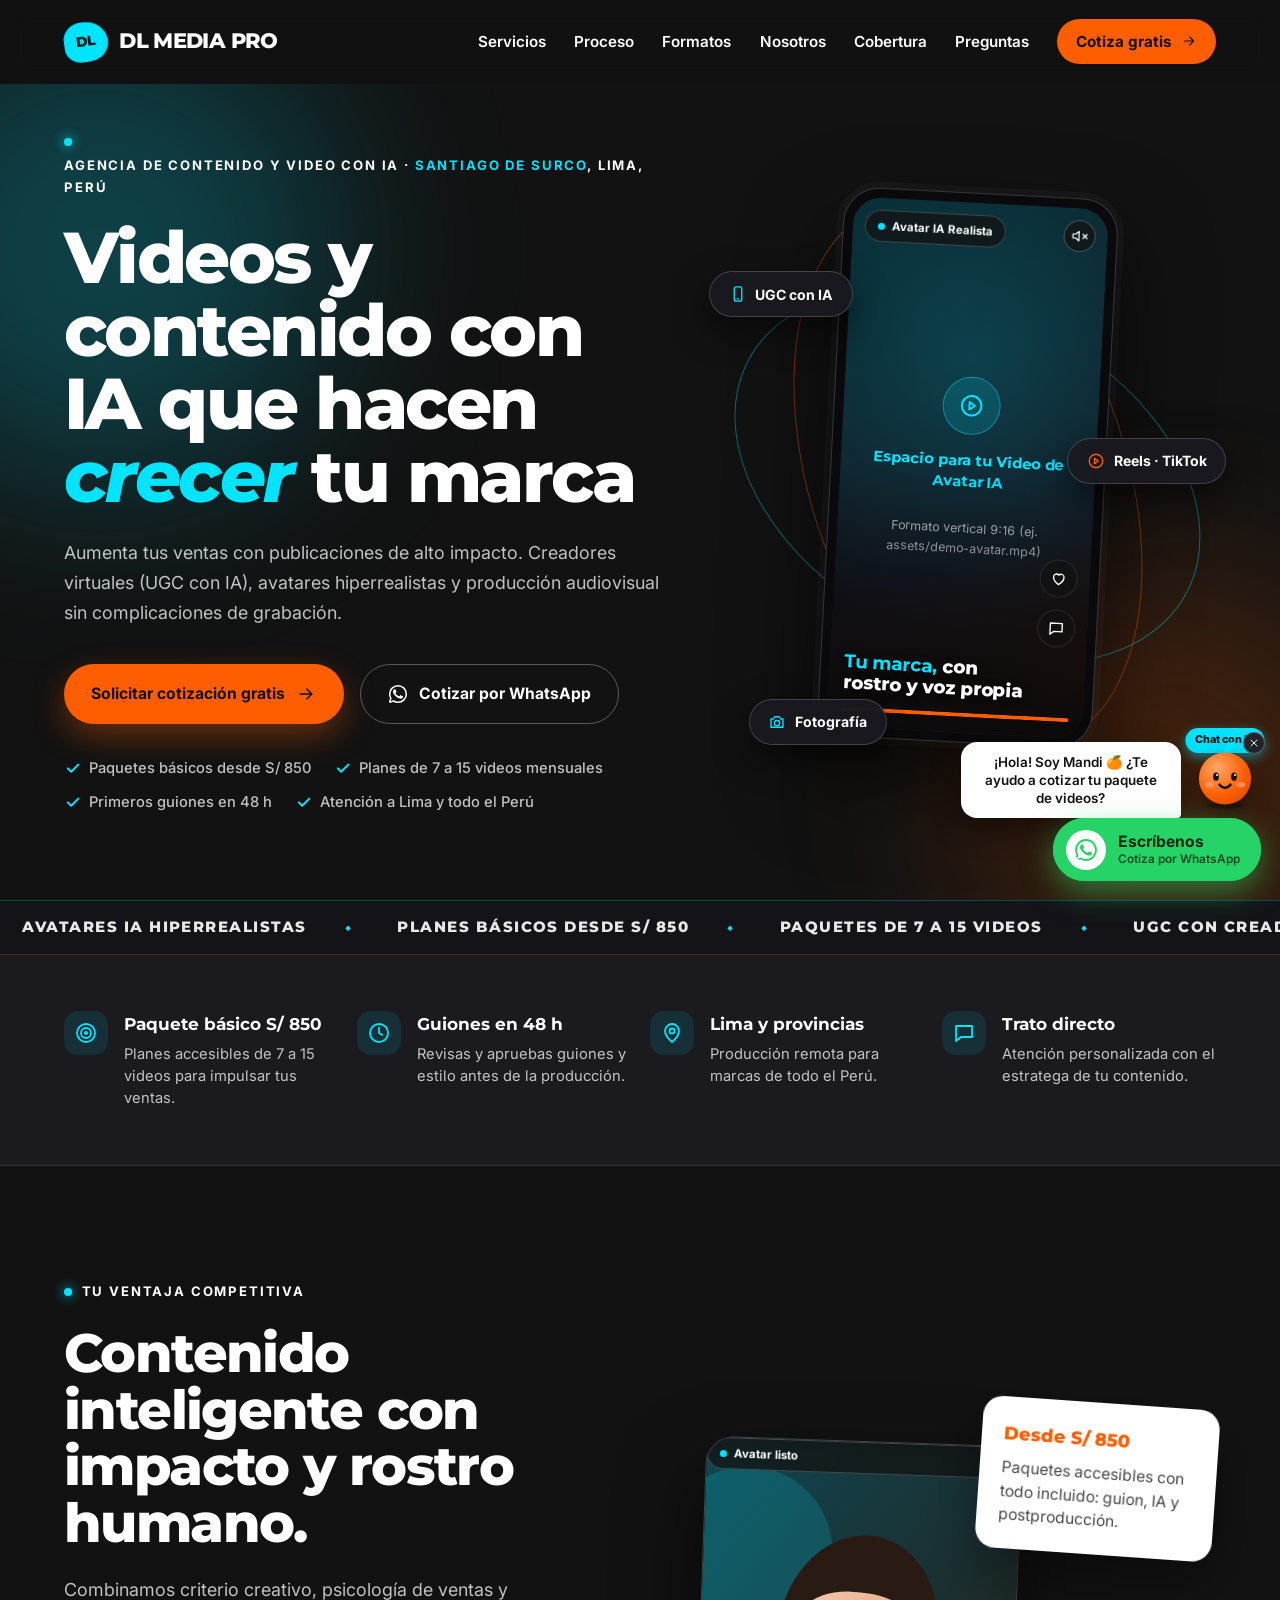
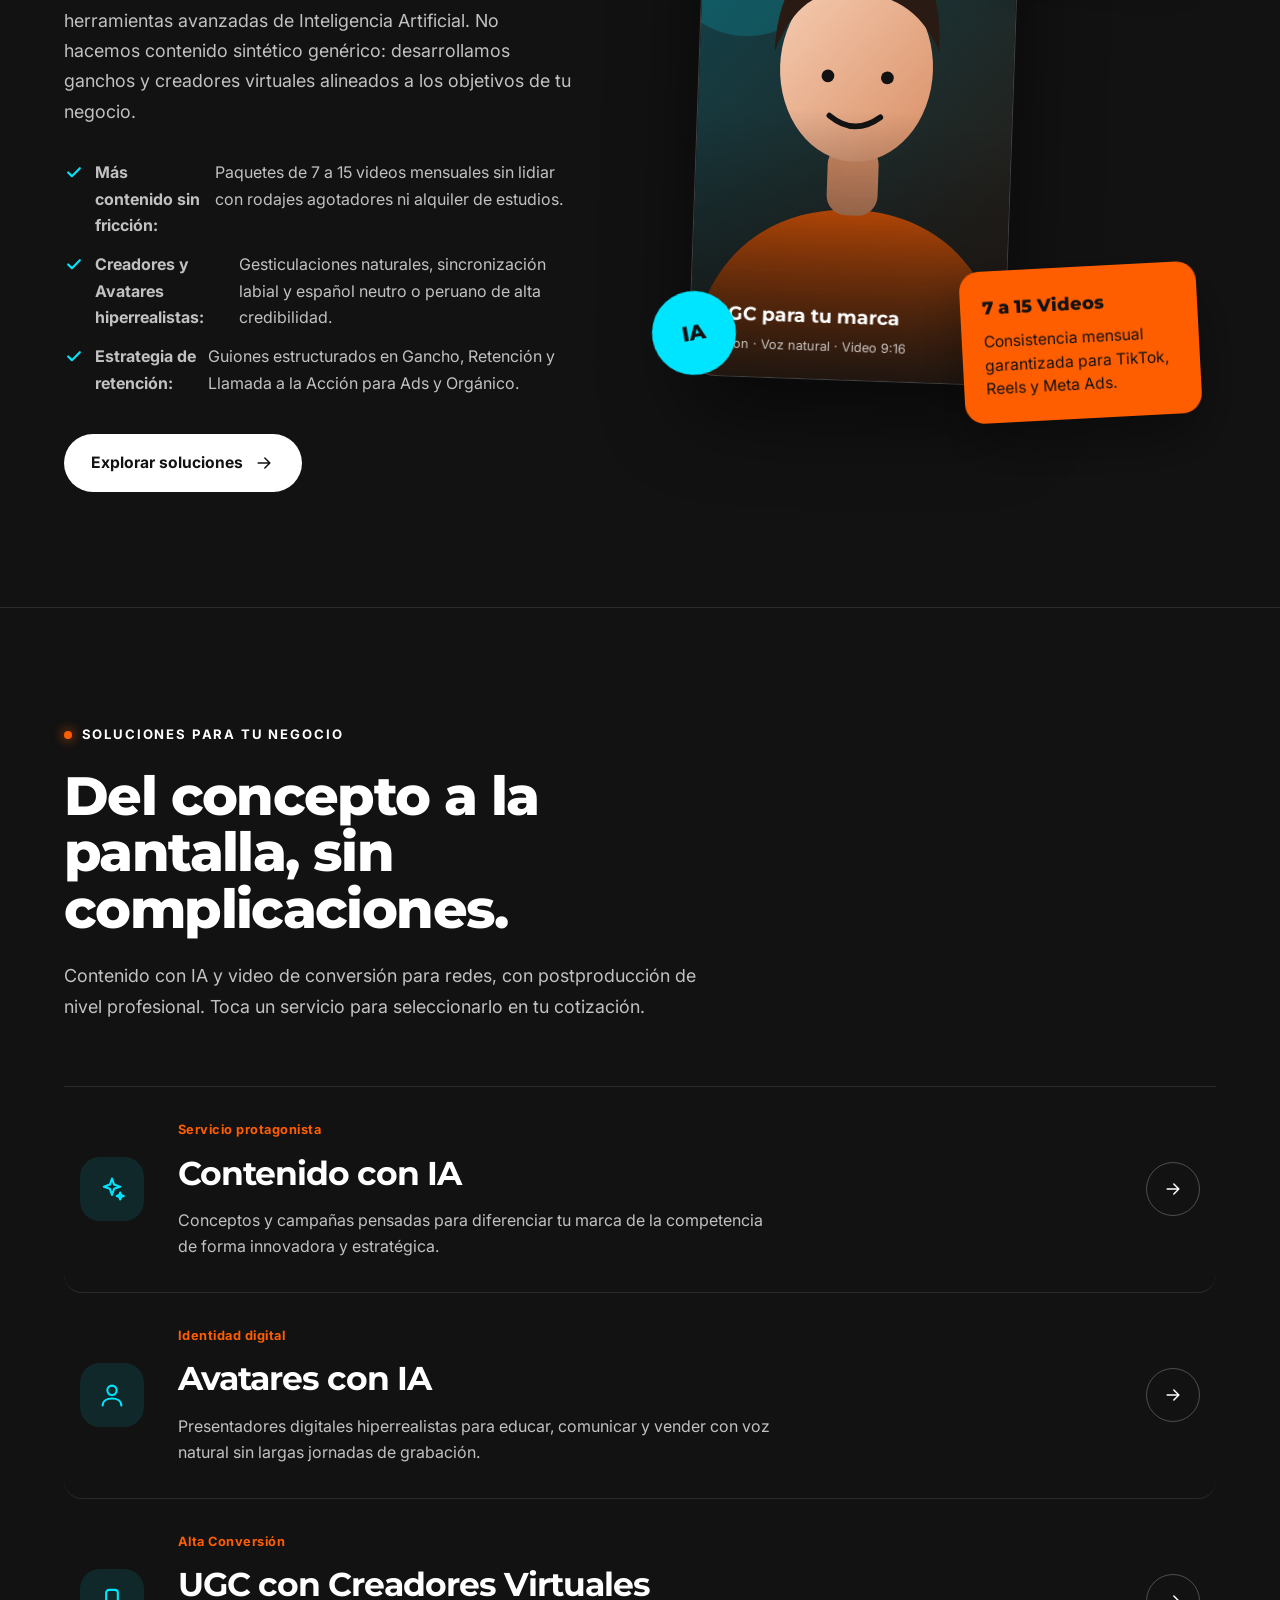
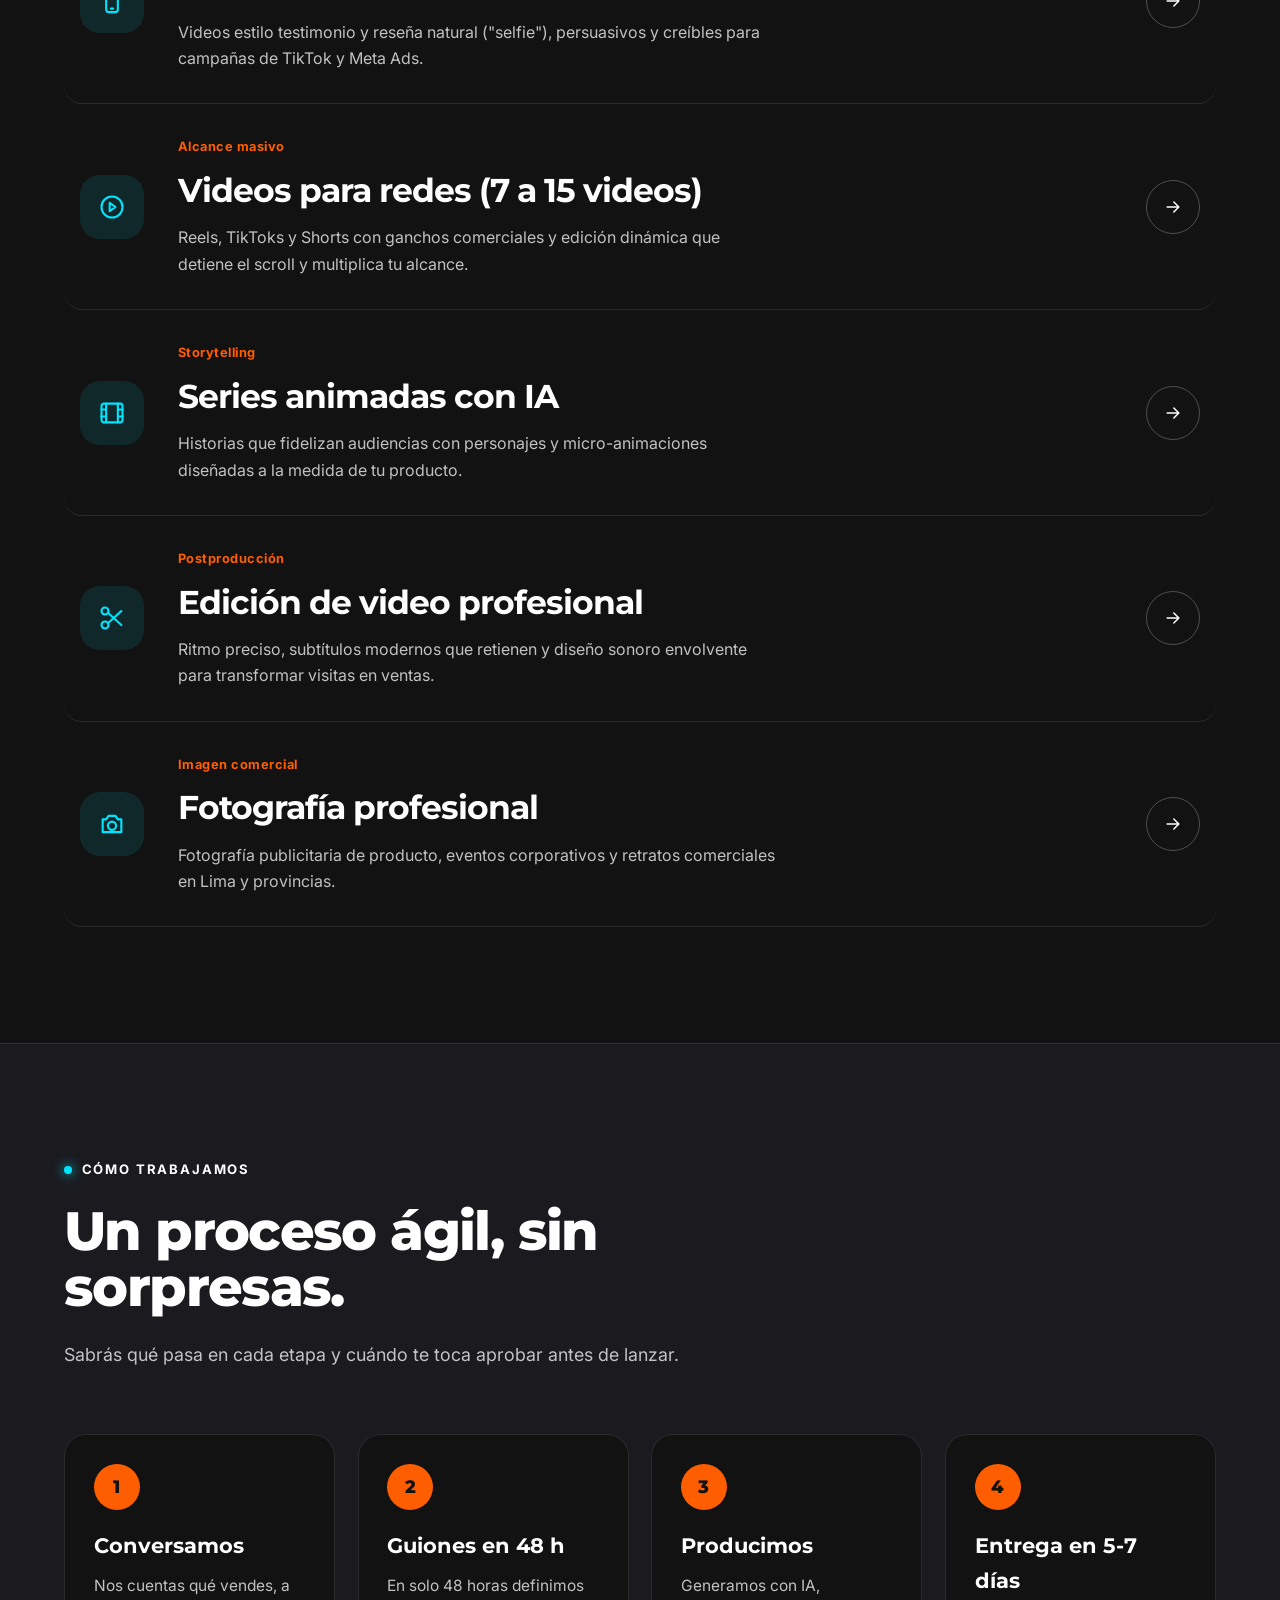
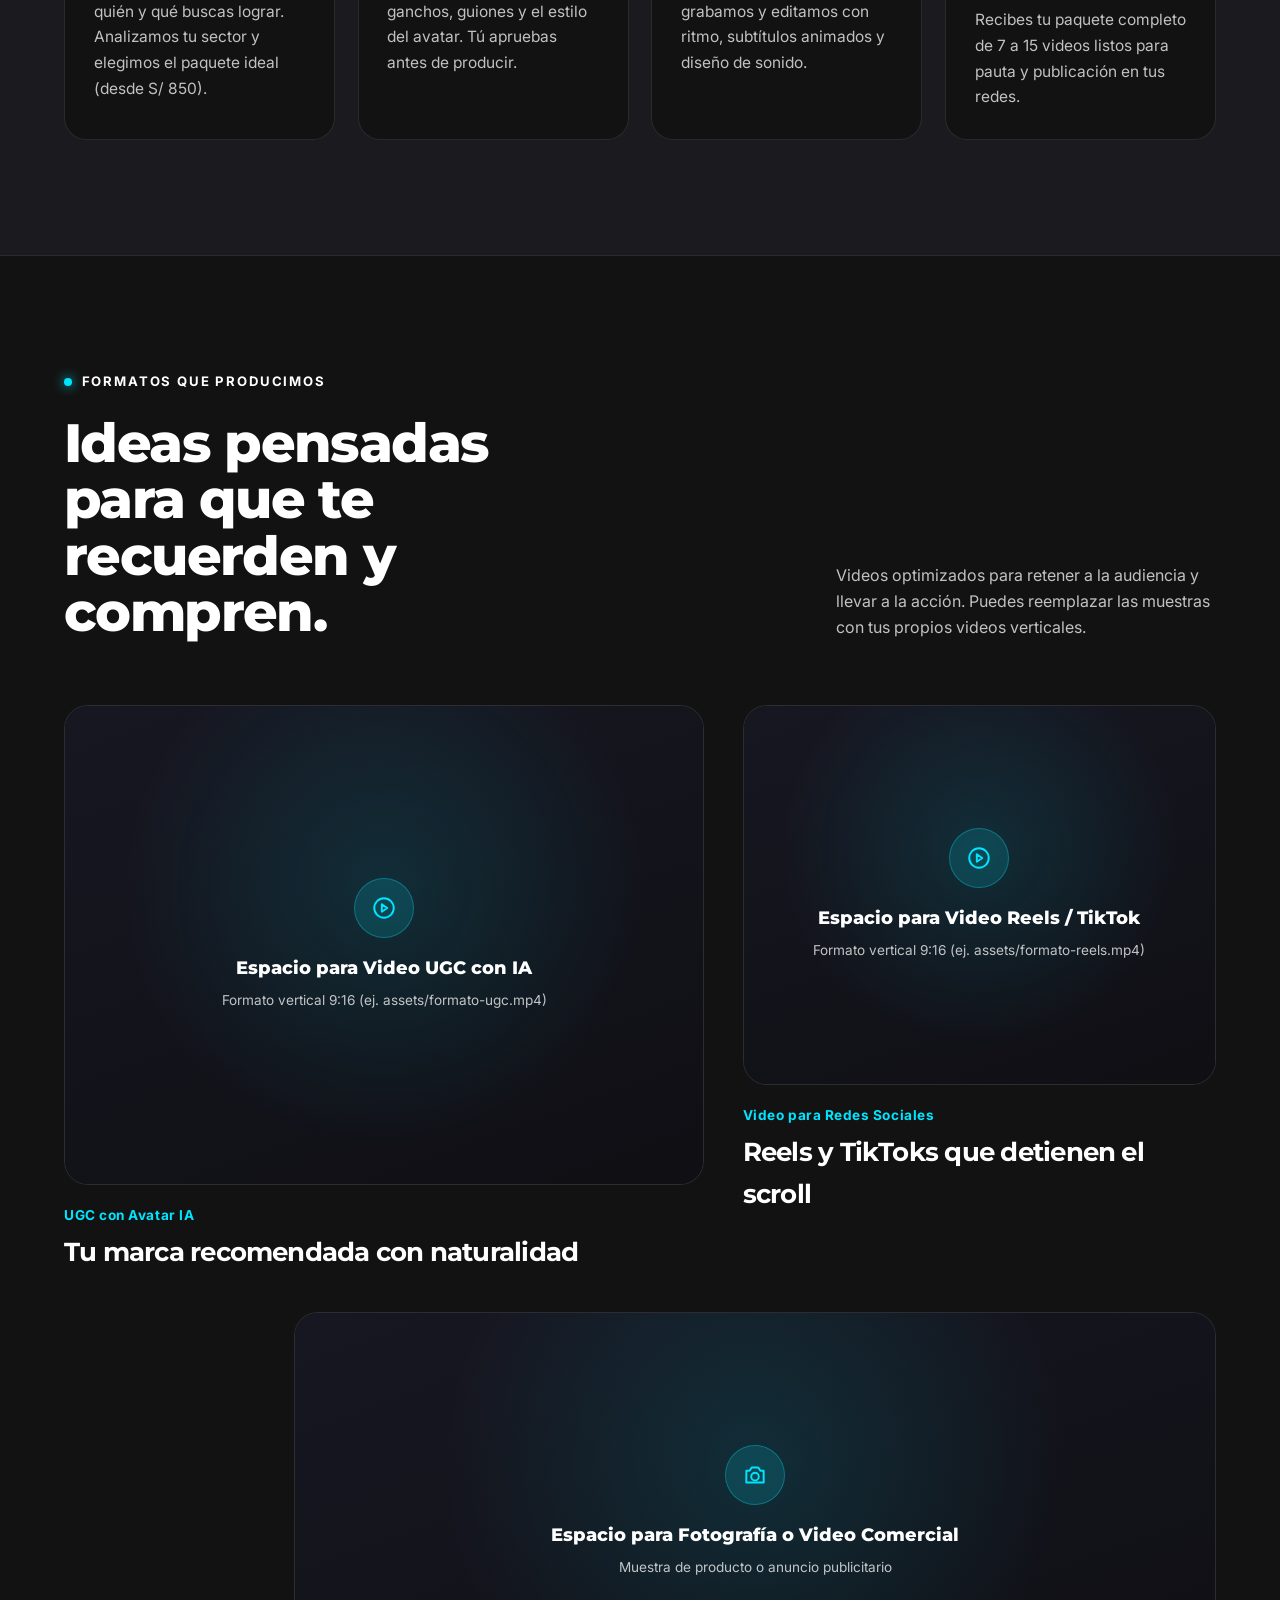
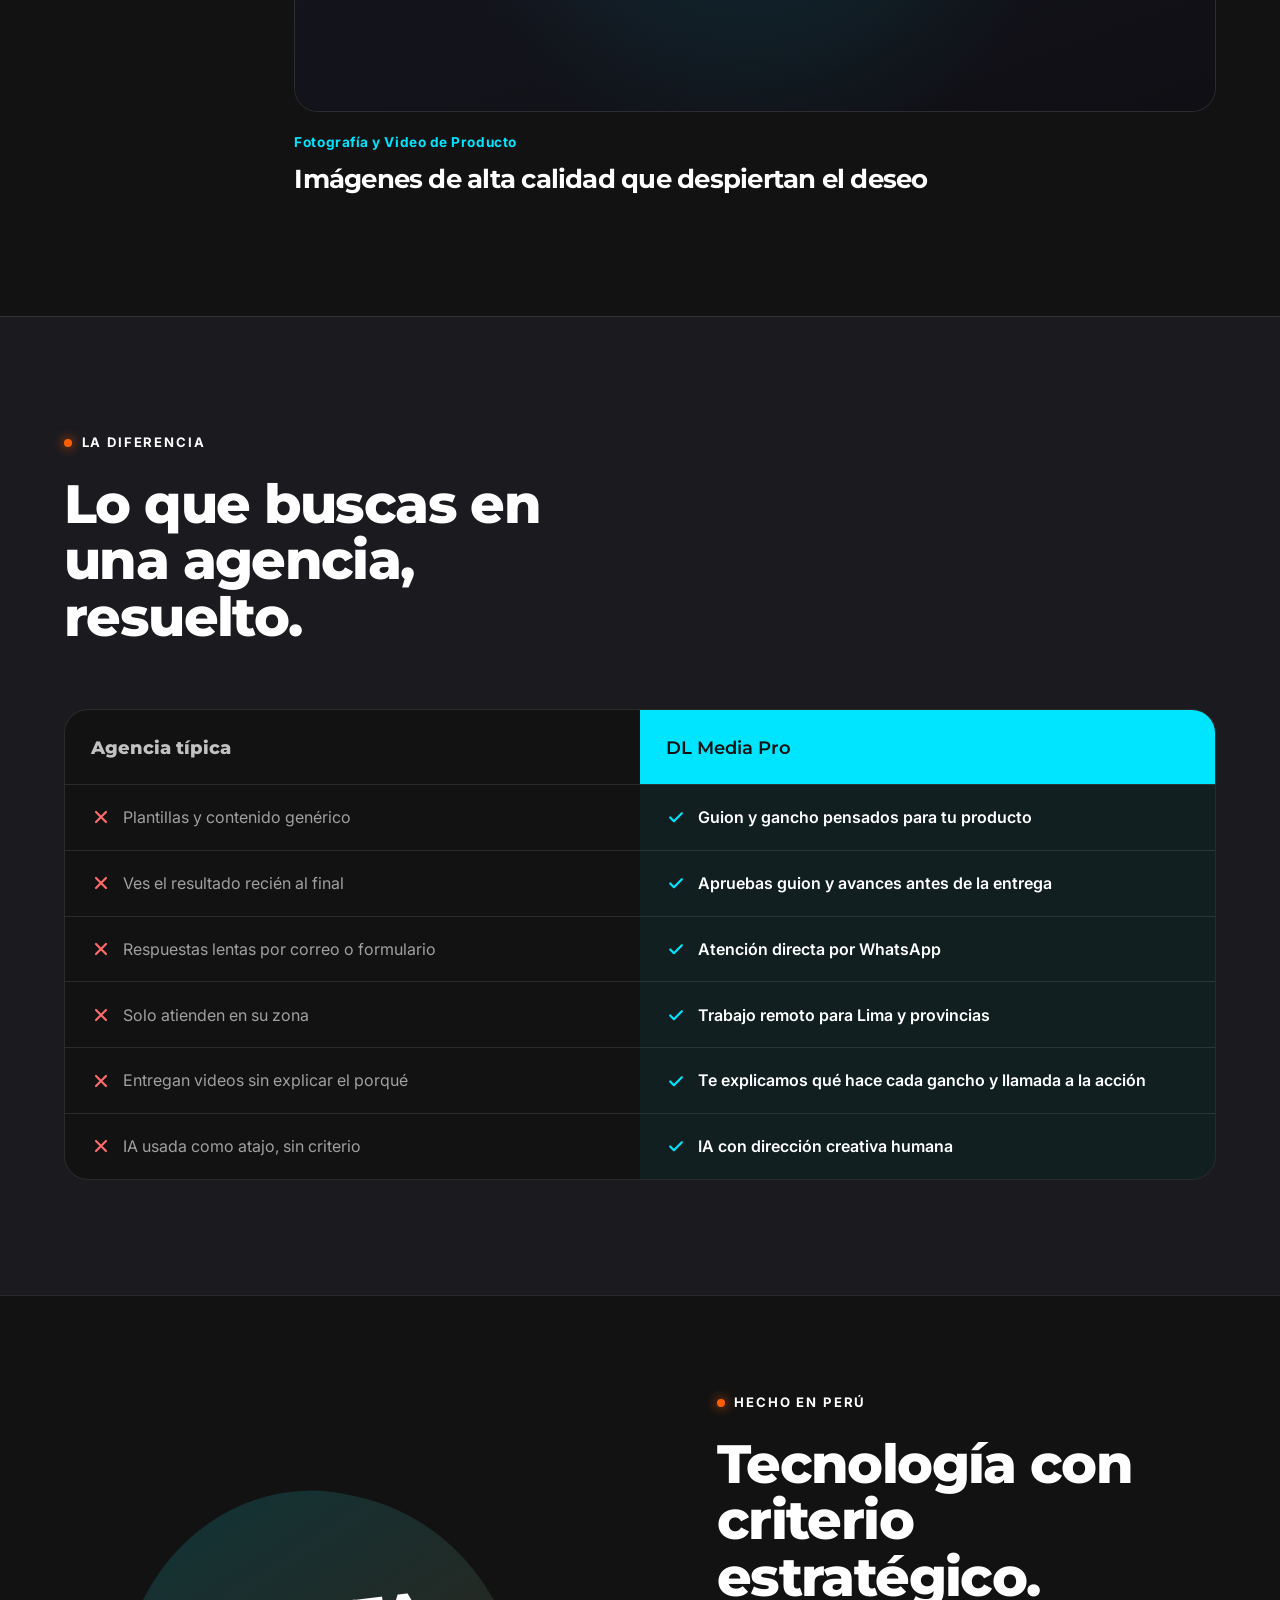
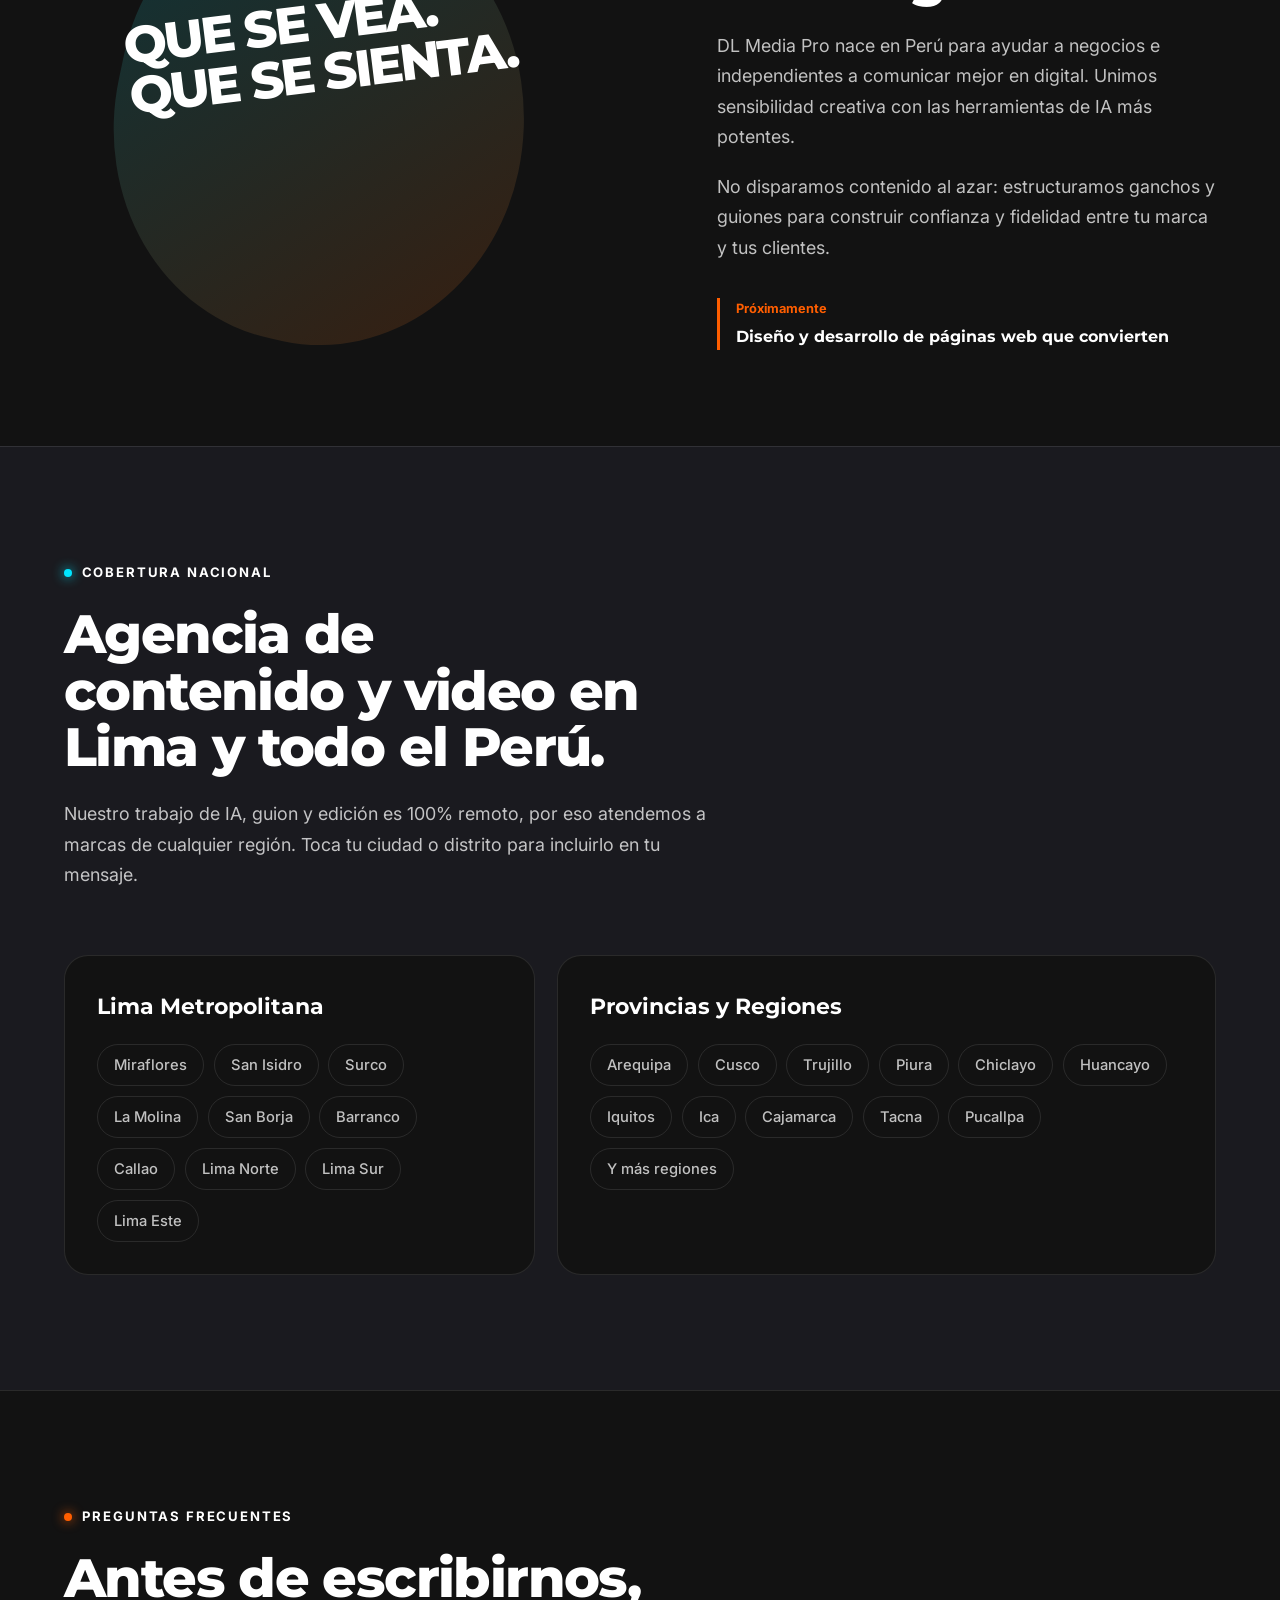
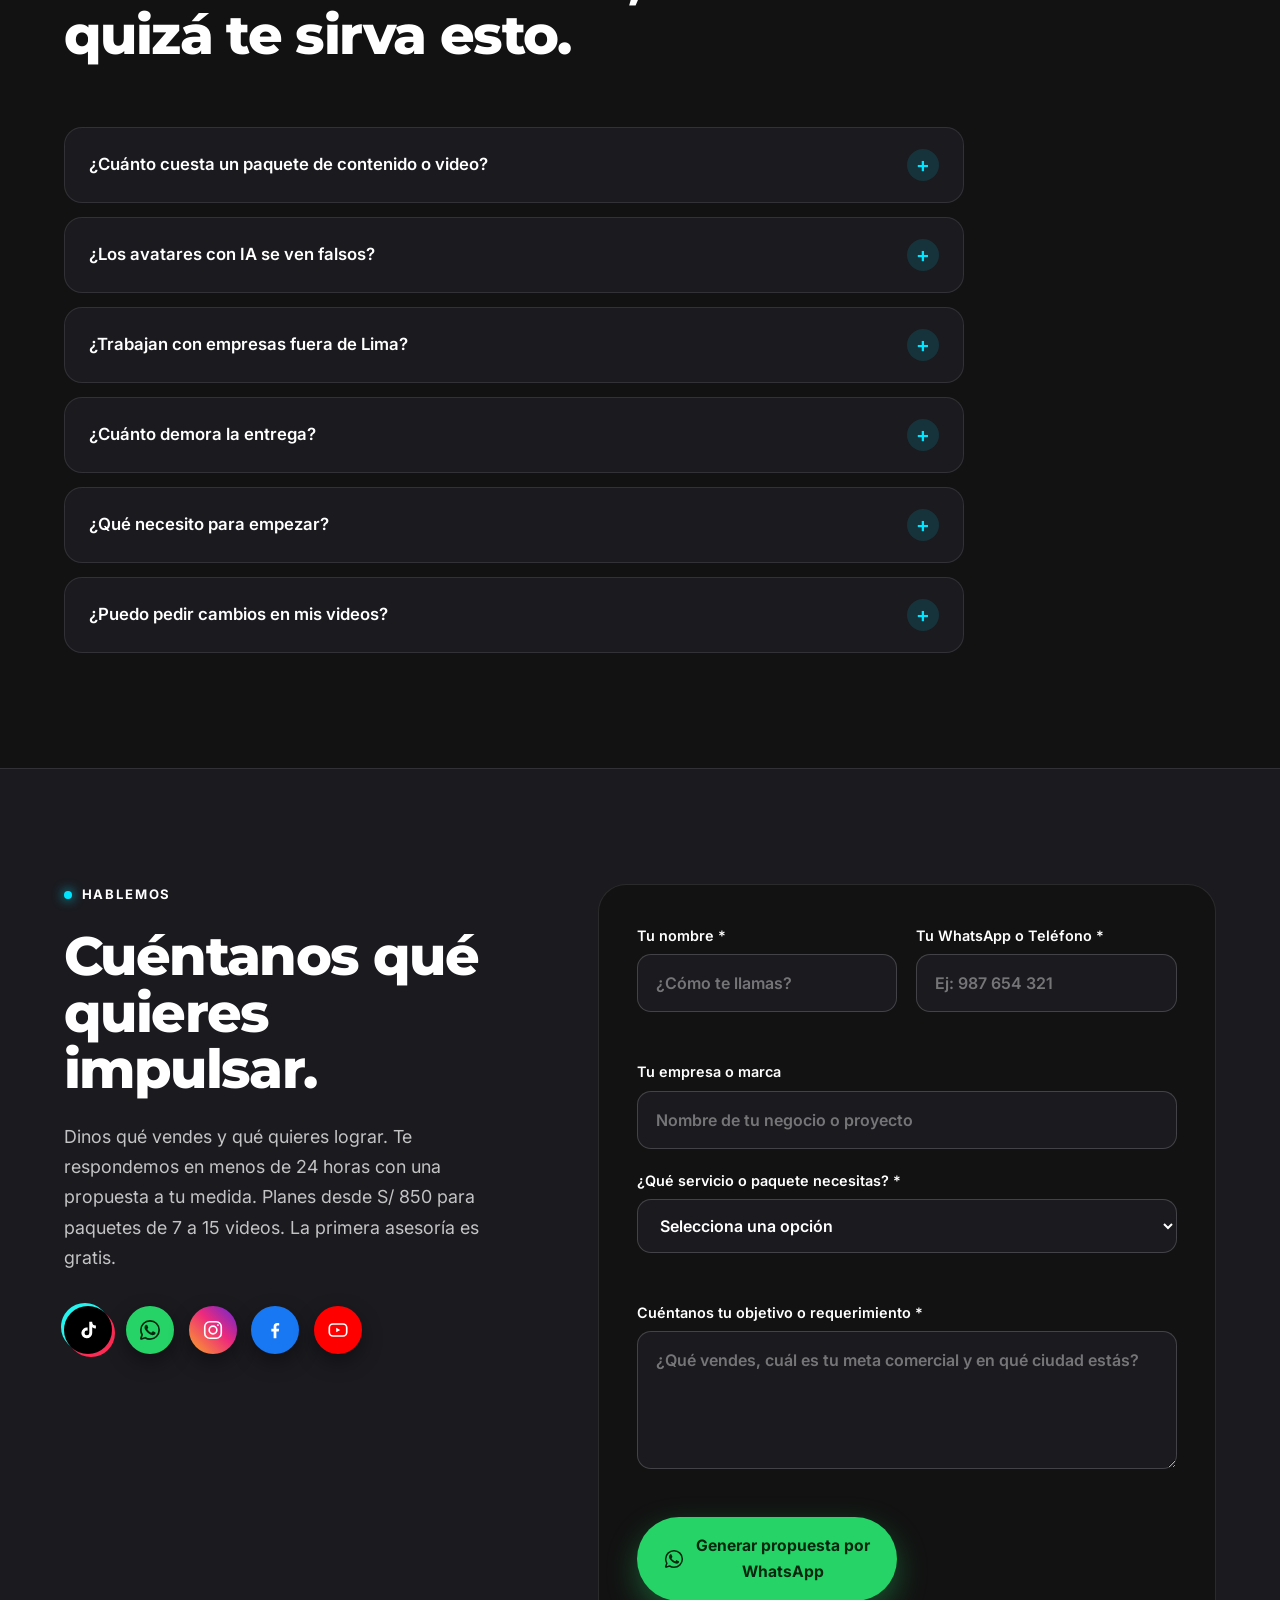
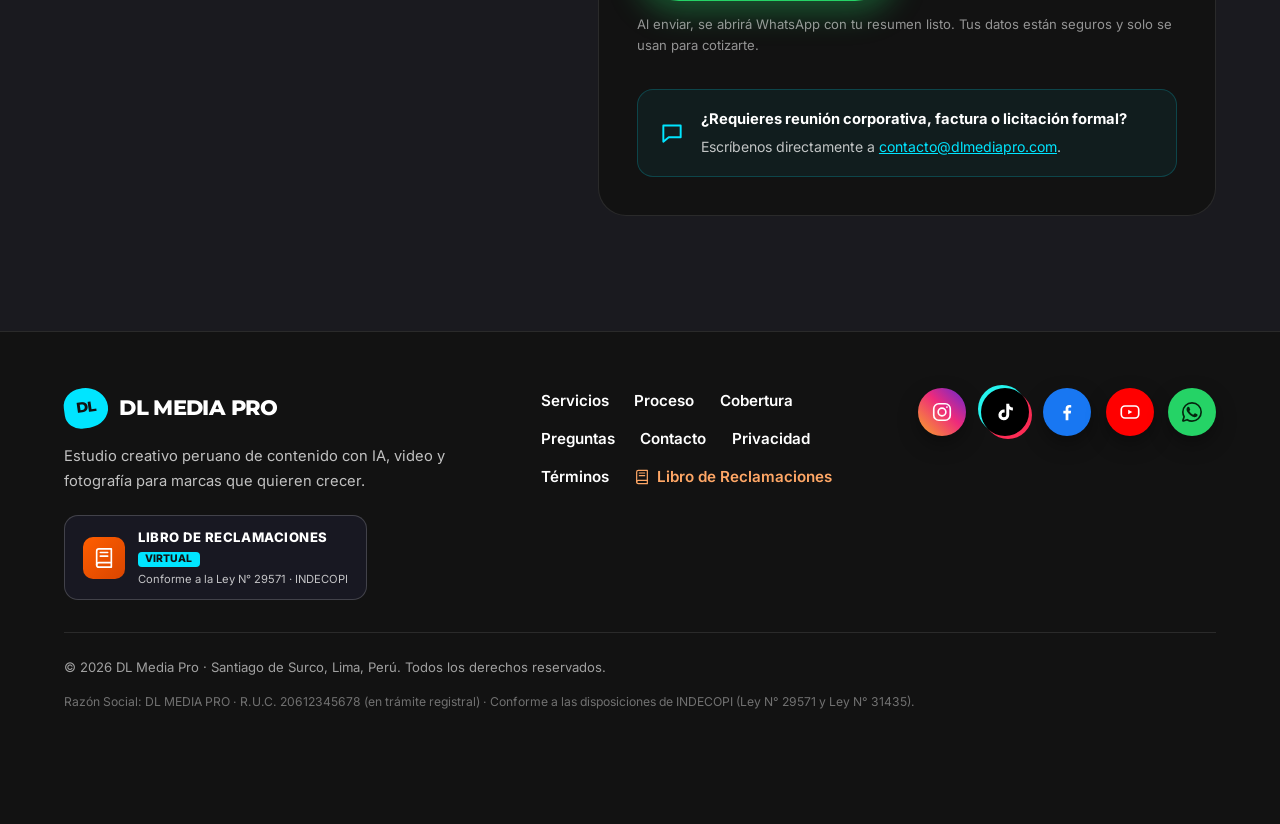
==== index.html @ cacd958e "Initial commit: DLMediaPro sitio web y recursos" ====
<!DOCTYPE html>
<html lang="es-PE">

<head>
  <meta charset="UTF-8">
  <meta name="viewport" content="width=device-width, initial-scale=1.0">
  <script>document.documentElement.classList.add('js');</script>

  <!-- ===== SEO ===== -->
  <title>DL Media Pro | Agencia de Contenido con IA y Video en Lima</title>
  <meta name="description"
    content="Agencia peruana de contenido con IA, videos para TikTok e Instagram, UGC, avatares con IA y fotografía de producto. Atendemos Lima y todo el Perú. Cotiza gratis por WhatsApp.">
  <meta name="robots" content="index, follow, max-image-preview:large">
  <meta name="author" content="DL Media Pro">
  <meta name="theme-color" content="#121212">
  <link rel="canonical" href="https://dlmediapro.com/">
  <link rel="alternate" hreflang="es-PE" href="https://dlmediapro.com/">
  <link rel="alternate" hreflang="x-default" href="https://dlmediapro.com/">
  <meta name="geo.region" content="PE-LMA">
  <meta name="geo.placename" content="Santiago de Surco, Lima, Perú">

  <!-- Open Graph / Twitter (TODO: crea assets/og-cover.jpg de 1200x630) -->
  <meta property="og:type" content="website">
  <meta property="og:locale" content="es_PE">
  <meta property="og:site_name" content="DL Media Pro">
  <meta property="og:title" content="DL Media Pro | Contenido con IA y video para marcas en Perú">
  <meta property="og:description"
    content="Videos, UGC, avatares con IA y fotografía para que tu marca venda más. Lima y todo el Perú.">
  <meta property="og:url" content="https://dlmediapro.com/">
  <meta property="og:image" content="https://dlmediapro.com/assets/og-cover.jpg">
  <meta name="twitter:card" content="summary_large_image">

  <link rel="icon"
    href="data:image/svg+xml,%3Csvg xmlns='http://www.w3.org/2000/svg' viewBox='0 0 64 64'%3E%3Crect width='64' height='64' rx='18' fill='%23121212'/%3E%3Ccircle cx='32' cy='36' r='19' fill='%23FF5E00'/%3E%3Cpath d='M32 18c-1-6 2-9 8-10-1 5-3 8-8 10z' fill='%2300E5FF'/%3E%3C/svg%3E">

  <!-- Datos estructurados: negocio + zonas de servicio (TODO: completa teléfono y redes reales) -->
  <script type="application/ld+json">
  {
    "@context": "https://schema.org",
    "@type": "ProfessionalService",
    "name": "DL Media Pro",
    "url": "https://dlmediapro.com/",
    "description": "Estudio creativo peruano de contenido con inteligencia artificial, video para redes sociales, UGC, avatares con IA, edición de video y fotografía profesional.",
    "inLanguage": "es-PE",
    "priceRange": "$$",
    "areaServed": [
      {"@type": "Country", "name": "Perú"},
      {"@type": "City", "name": "Lima"},
      {"@type": "City", "name": "Arequipa"},
      {"@type": "City", "name": "Cusco"},
      {"@type": "City", "name": "Trujillo"},
      {"@type": "City", "name": "Piura"},
      {"@type": "City", "name": "Chiclayo"},
      {"@type": "City", "name": "Huancayo"}
    ],
    "knowsAbout": ["Contenido con IA", "Avatares con IA", "UGC", "Edición de video", "Videos para TikTok", "Fotografía de producto"],
    "hasOfferCatalog": {
      "@type": "OfferCatalog",
      "name": "Servicios de DL Media Pro",
      "itemListElement": [
        {"@type": "Offer", "itemOffered": {"@type": "Service", "name": "Contenido con IA"}},
        {"@type": "Offer", "itemOffered": {"@type": "Service", "name": "Avatares con IA"}},
        {"@type": "Offer", "itemOffered": {"@type": "Service", "name": "UGC con avatar IA"}},
        {"@type": "Offer", "itemOffered": {"@type": "Service", "name": "Videos para redes sociales"}},
        {"@type": "Offer", "itemOffered": {"@type": "Service", "name": "Series animadas con IA"}},
        {"@type": "Offer", "itemOffered": {"@type": "Service", "name": "Edición de video profesional"}},
        {"@type": "Offer", "itemOffered": {"@type": "Service", "name": "Fotografía profesional"}}
      ]
    },
    "sameAs": ["https://www.instagram.com/", "https://www.tiktok.com/", "https://www.facebook.com/", "https://www.youtube.com/"]
  }
  </script>
  <script type="application/ld+json">
  {
    "@context": "https://schema.org",
    "@type": "FAQPage",
    "mainEntity": [
      {"@type": "Question", "name": "¿Cuánto cuesta un video o un paquete de contenido?", "acceptedAnswer": {"@type": "Answer", "text": "Contamos con paquetes básicos desde S/ 850 mensuales diseñados para marcas que buscan ventas y tracción. El plan se adapta según la cantidad de entregables (planes recomendados de 7 a 15 videos al mes) y si requiere avatar con IA o locución. Escríbenos y te enviamos tu cotización exacta."}},
      {"@type": "Question", "name": "¿Los avatares con IA se ven falsos?", "acceptedAnswer": {"@type": "Answer", "text": "Utilizamos avatares hiperrealistas con gesticulaciones y sincronización labial precisa en español con acento natural. Revisamos contigo la muestra antes de producir el paquete completo."}},
      {"@type": "Question", "name": "¿Trabajan con empresas fuera de Lima?", "acceptedAnswer": {"@type": "Answer", "text": "Sí. El guion, la IA y la edición son 100% remotos, así que atendemos Arequipa, Cusco, Trujillo, Piura, Chiclayo y el resto del Perú. Para fotografía coordinamos según la ciudad."}},
      {"@type": "Question", "name": "¿Cuánto demora la entrega?", "acceptedAnswer": {"@type": "Answer", "text": "Entregamos los primeros guiones y el estilo de tu avatar en 48 horas. Una vez aprobados, el paquete completo de 7 a 15 videos se entrega listo para publicar en un plazo de 5 a 7 días hábiles."}},
      {"@type": "Question", "name": "¿Qué necesito para empezar?", "acceptedAnswer": {"@type": "Answer", "text": "Solo contarnos qué vendes, a quién y dónde quieres publicar. Nosotros armamos la estrategia, el guion y la producción."}},
      {"@type": "Question", "name": "¿Puedo pedir cambios en mis videos?", "acceptedAnswer": {"@type": "Answer", "text": "Sí. El proceso incluye revisión antes de la entrega final y los detalles se acuerdan en la propuesta."}}
    ]
  }
  </script>

  <!-- Tipografías de marca -->
  <link rel="preconnect" href="https://fonts.googleapis.com">
  <link rel="preconnect" href="https://fonts.gstatic.com" crossorigin>
  <link
    href="https://fonts.googleapis.com/css2?family=Inter:wght@400;500;600;700&family=Montserrat:ital,wght@0,600;0,700;0,800;0,900;1,700;1,800&display=swap"
    rel="stylesheet">
  <link rel="stylesheet" href="style.css">
</head>

<body>

  <!-- Biblioteca de íconos (se reutilizan con <use>) -->
  <svg class="sprite" aria-hidden="true" focusable="false" xmlns="http://www.w3.org/2000/svg">
    <symbol id="i-arrow" viewBox="0 0 24 24">
      <path d="M5 12h14M13 6l6 6-6 6" />
    </symbol>
    <symbol id="i-check" viewBox="0 0 24 24">
      <path d="M5 12.5l4.5 4.5L19 7.5" />
    </symbol>
    <symbol id="i-ig" viewBox="0 0 24 24">
      <rect x="3" y="3" width="18" height="18" rx="5.5" />
      <circle cx="12" cy="12" r="4.2" />
      <circle cx="17.4" cy="6.6" r="1" fill="currentColor" stroke="none" />
    </symbol>
    <symbol id="i-tt" viewBox="0 0 24 24">
      <path fill="currentColor" stroke="none"
        d="M16.6 3h-3.2v12.2a2.6 2.6 0 1 1-2.6-2.6c.3 0 .5 0 .8.1V9.4a5.9 5.9 0 1 0 5 5.8V9a6.9 6.9 0 0 0 4 1.3V7.1a4 4 0 0 1-4-4.1z" />
    </symbol>
    <symbol id="i-fb" viewBox="0 0 24 24">
      <path fill="currentColor" stroke="none"
        d="M13.5 21v-7.5h2.6l.4-3h-3V8.7c0-.9.3-1.5 1.6-1.5h1.5V4.5c-.3 0-1.2-.1-2.3-.1-2.3 0-3.8 1.4-3.8 3.9v2.2H8v3h2.5V21h3z" />
    </symbol>
    <symbol id="i-yt" viewBox="0 0 24 24">
      <rect x="2.5" y="5.5" width="19" height="13" rx="4" />
      <path fill="currentColor" stroke="none" d="M10 9.5v5l4.5-2.5z" />
    </symbol>
    <symbol id="i-wa" viewBox="0 0 24 24">
      <path fill="currentColor" stroke="none"
        d="M17.472 14.382c-.297-.149-1.758-.867-2.03-.967-.273-.099-.471-.148-.67.15-.197.297-.767.966-.94 1.164-.173.199-.347.223-.644.075-.297-.15-1.255-.463-2.39-1.475-.883-.788-1.48-1.761-1.653-2.059-.173-.297-.018-.458.13-.606.134-.133.298-.347.446-.52.149-.174.198-.298.298-.497.099-.198.05-.371-.025-.52-.075-.149-.669-1.612-.916-2.207-.242-.579-.487-.5-.669-.51-.173-.008-.371-.01-.57-.01-.198 0-.52.074-.792.372-.272.297-1.04 1.016-1.04 2.479 0 1.462 1.065 2.875 1.213 3.074.149.198 2.096 3.2 5.077 4.487.709.306 1.262.489 1.694.625.712.227 1.36.195 1.871.118.571-.085 1.758-.719 2.006-1.413.248-.694.248-1.289.173-1.413-.074-.124-.272-.198-.57-.347z" />
      <path
        d="M12 2C6.477 2 2 6.477 2 12c0 1.89.525 3.66 1.438 5.168L2.05 21.14a.5.5 0 0 0 .609.61l4.024-1.354A9.96 9.96 0 0 0 12 22c5.523 0 10-4.477 10-10S17.523 2 12 2z" />
    </symbol>
    <symbol id="i-spark" viewBox="0 0 24 24">
      <path d="M12 3l1.8 5.2L19 10l-5.2 1.8L12 17l-1.8-5.2L5 10l5.2-1.8z" />
      <path d="M19 15l.8 2.2L22 18l-2.2.8L19 21l-.8-2.2L16 18l2.2-.8z" />
    </symbol>
    <symbol id="i-user" viewBox="0 0 24 24">
      <circle cx="12" cy="8" r="4" />
      <path d="M4 21c0-4 3.6-6 8-6s8 2 8 6" />
    </symbol>
    <symbol id="i-phone" viewBox="0 0 24 24">
      <rect x="7" y="2.5" width="10" height="19" rx="2.5" />
      <path d="M11 18.5h2" />
    </symbol>
    <symbol id="i-play" viewBox="0 0 24 24">
      <circle cx="12" cy="12" r="9" />
      <path d="M10 8.5l5 3.5-5 3.5z" />
    </symbol>
    <symbol id="i-film" viewBox="0 0 24 24">
      <rect x="3" y="4" width="18" height="16" rx="2" />
      <path d="M7 4v16M17 4v16M3 9h4M3 15h4M17 9h4M17 15h4" />
    </symbol>
    <symbol id="i-cut" viewBox="0 0 24 24">
      <circle cx="6" cy="6" r="3" />
      <circle cx="6" cy="18" r="3" />
      <path d="M8.5 7.5L20 18M8.5 16.5L20 6" />
    </symbol>
    <symbol id="i-camera" viewBox="0 0 24 24">
      <path d="M4 8h3l2-3h6l2 3h3v11H4z" />
      <circle cx="12" cy="13.5" r="3.5" />
    </symbol>
    <symbol id="i-target" viewBox="0 0 24 24">
      <circle cx="12" cy="12" r="9" />
      <circle cx="12" cy="12" r="5" />
      <circle cx="12" cy="12" r="1.2" />
    </symbol>
    <symbol id="i-clock" viewBox="0 0 24 24">
      <circle cx="12" cy="12" r="9" />
      <path d="M12 7v5l3 2" />
    </symbol>
    <symbol id="i-map" viewBox="0 0 24 24">
      <path d="M12 21s7-6 7-11a7 7 0 0 0-14 0c0 5 7 11 7 11z" />
      <circle cx="12" cy="10" r="2.5" />
    </symbol>
    <symbol id="i-chat" viewBox="0 0 24 24">
      <path d="M4 5h16v11H9l-5 4z" />
    </symbol>
    <symbol id="i-heart" viewBox="0 0 24 24">
      <path d="M12 20s-7-4.4-7-10a4 4 0 0 1 7-2.6A4 4 0 0 1 19 10c0 5.600-7 10-7 10z" />
    </symbol>
    <symbol id="i-x" viewBox="0 0 24 24">
      <path d="M6 6l12 12M18 6L6 18" />
    </symbol>
    <symbol id="i-volume" viewBox="0 0 24 24">
      <polygon points="11 5 6 9 2 9 2 15 6 15 11 19 11 5" />
      <path d="M19.07 4.93a10 10 0 0 1 0 14.14M15.54 8.46a5 5 0 0 1 0 7.07" />
    </symbol>
    <symbol id="i-mute" viewBox="0 0 24 24">
      <polygon points="11 5 6 9 2 9 2 15 6 15 11 19 11 5" />
      <line x1="23" y1="9" x2="17" y2="15" />
      <line x1="17" y1="9" x2="23" y2="15" />
    </symbol>
    <symbol id="i-copy" viewBox="0 0 24 24">
      <rect x="9" y="9" width="13" height="13" rx="2" ry="2" />
      <path d="M5 15H4a2 2 0 0 1-2-2V4a2 2 0 0 1 2-2h9a2 2 0 0 1 2 2v1" />
    </symbol>
    <symbol id="i-book" viewBox="0 0 24 24">
      <path d="M4 19.5A2.5 2.5 0 0 1 6.5 17H20" />
      <path d="M6.5 2H20v20H6.5A2.5 2.5 0 0 1 4 19.5v-15A2.5 2.5 0 0 1 6.5 2z" />
      <line x1="8" y1="6" x2="16" y2="6" />
      <line x1="8" y1="10" x2="16" y2="10" />
    </symbol>
    <symbol id="i-printer" viewBox="0 0 24 24">
      <polyline points="6 9 6 2 18 2 18 9" />
      <path d="M6 18H4a2 2 0 0 1-2-2v-5a2 2 0 0 1 2-2h16a2 2 0 0 1 2 2v5a2 2 0 0 1-2 2h-2" />
      <rect x="6" y="14" width="12" height="8" />
    </symbol>
  </svg>

  <a class="skip-link" href="#contenido">Saltar al contenido</a>
  <div class="scroll-progress" id="scroll-progress" aria-hidden="true"></div>

  <header class="site-header" id="site-header">
    <a class="brand" href="#inicio" aria-label="DL Media Pro - Inicio">
      <span class="brand-mark" aria-hidden="true">DL</span>
      <span class="brand-name">DL MEDIA PRO</span>
    </a>

    <nav id="main-nav" aria-label="Navegación principal">
      <a href="#servicios">Servicios</a>
      <a href="#proceso">Proceso</a>
      <a href="#trabajo">Formatos</a>
      <a href="#nosotros">Nosotros</a>
      <a href="#cobertura">Cobertura</a>
      <a href="#faq">Preguntas</a>
      <a class="nav-contact" href="#contacto">Cotiza gratis <svg>
          <use href="#i-arrow" />
        </svg></a>
    </nav>

    <button class="menu-button" type="button" id="menu-toggle" aria-label="Abrir menú de navegación"
      aria-expanded="false" aria-controls="main-nav">
      <span class="menu-icon" id="menu-icon-state" aria-hidden="true"><i></i><i></i></span>
    </button>
  </header>

  <main id="contenido">

    <!-- ===== HERO ===== -->
    <section class="hero" id="inicio" data-buddy="¡Hola! Soy Mandi 🍊 ¿Te ayudo a cotizar tu paquete de videos?">
      <div class="glow glow-cyan" data-speed="-0.14" aria-hidden="true"></div>
      <div class="glow glow-orange" data-speed="0.1" aria-hidden="true"></div>

      <div class="hero-copy">
        <p class="eyebrow"><span class="eyebrow-dot" aria-hidden="true"></span><span>Agencia de contenido y video con IA
            · <span class="eyebrow-city" style="color: var(--cyan);">Santiago de Surco</span>, Lima, Perú</span></p>
        <h1>Videos y contenido con IA que hacen <em>crecer</em> tu marca</h1>
        <p class="lead">Aumenta tus ventas con publicaciones de alto impacto. Creadores virtuales (UGC con IA), avatares
          hiperrealistas y producción audiovisual sin complicaciones de grabación.</p>
        <div class="cta-row">
          <a class="btn btn-primary" href="#contacto">
            Solicitar cotización gratis <svg>
              <use href="#i-arrow" />
            </svg>
          </a>
          <a class="btn btn-ghost"
            href="https://wa.me/51936372861?text=Hola%20DL%20Media%20Pro%20%F0%9F%91%8B%2C%20quiero%20cotizar%20un%20paquete%20de%20videos%20para%20mi%20marca."
            target="_blank" rel="noopener noreferrer">
            <svg>
              <use href="#i-wa" />
            </svg> Cotizar por WhatsApp
          </a>
        </div>
        <ul class="hero-proof">
          <li><svg>
              <use href="#i-check" />
            </svg>Paquetes básicos desde S/ 850</li>
          <li><svg>
              <use href="#i-check" />
            </svg>Planes de 7 a 15 videos mensuales</li>
          <li><svg>
              <use href="#i-check" />
            </svg>Primeros guiones en 48 h</li>
          <li><svg>
              <use href="#i-check" />
            </svg>Atención a Lima y todo el Perú</li>
        </ul>
      </div>

      <div class="hero-visual">
        <div class="orbit orbit-one" data-rotate="0.15" aria-hidden="true"></div>
        <div class="orbit orbit-two" data-rotate="-0.2" aria-hidden="true"></div>

        <div class="phone" data-speed="0.05">
          <div class="screen phone-screen" id="hero-screen">
            <!-- Espacio listo para tu video vertical: reemplaza o sube tu archivo a assets/demo-avatar.mp4 -->
            <video class="hero-video" id="hero-video" playsinline muted loop autoplay preload="metadata">
              <source src="assets/demo-avatar.mp4" type="video/mp4">
            </video>

            <!-- Placeholder visual elegante mientras subes el video -->
            <div class="video-placeholder" id="hero-video-placeholder">
              <div class="placeholder-glow"></div>
              <div class="placeholder-icon"><svg>
                  <use href="#i-play" />
                </svg></div>
              <p><strong>Espacio para tu Video de Avatar IA</strong><br><span>Formato vertical 9:16 (ej.
                  assets/demo-avatar.mp4)</span></p>
            </div>

            <div class="video-header-overlay">
              <span class="live-pill"><i></i>Avatar IA Realista</span>
              <button class="sound-toggle-btn" id="hero-sound-toggle" type="button"
                aria-label="Activar sonido del video" title="Activar/Silenciar sonido">
                <svg class="icon-mute">
                  <use href="#i-mute" />
                </svg>
                <svg class="icon-volume" style="display:none;">
                  <use href="#i-volume" />
                </svg>
              </button>
            </div>

            <div class="screen-rail">
              <span><svg>
                  <use href="#i-heart" />
                </svg></span>
              <span><svg>
                  <use href="#i-chat" />
                </svg></span>
            </div>
            <div class="subtitle"><b>Tu marca,</b> con rostro y voz propia</div>
            <div class="vbar"><i></i></div>
          </div>
        </div>

        <a class="float-chip chip-a" href="#contacto" data-service-select="UGC con avatar IA"
          aria-label="Cotizar UGC con Avatar IA"><svg>
            <use href="#i-phone" />
          </svg>UGC con IA</a>
        <a class="float-chip chip-b" href="#contacto" data-service-select="Videos para redes sociales"
          aria-label="Cotizar Reels y TikTok"><svg>
            <use href="#i-play" />
          </svg>Reels · TikTok</a>
        <a class="float-chip chip-c" href="#contacto" data-service-select="Fotografía profesional"
          aria-label="Cotizar Fotografía"><svg>
            <use href="#i-camera" />
          </svg>Fotografía</a>
      </div>
    </section>

    <!-- Ticker -->
    <div class="ticker" aria-hidden="true">
      <div>
        <span>AVATARES IA HIPERREALISTAS</span><span>PLANES BÁSICOS DESDE S/ 850</span><span>PAQUETES DE 7 A 15
          VIDEOS</span><span>UGC CON CREADORES VIRTUALES</span><span>GUIONES EN 48 HORAS</span><span>EDICIÓN
          DINÁMICA</span><span>LIMA Y PROVINCIAS</span>
        <span>AVATARES IA HIPERREALISTAS</span><span>PLANES BÁSICOS DESDE S/ 850</span><span>PAQUETES DE 7 A 15
          VIDEOS</span><span>UGC CON CREADORES VIRTUALES</span><span>GUIONES EN 48 HORAS</span><span>EDICIÓN
          DINÁMICA</span><span>LIMA Y PROVINCIAS</span>
      </div>
    </div>

    <!-- ===== CONFIANZA ===== -->
    <section class="trust" aria-label="Por qué confiar en DL Media Pro">
      <div class="trust-item reveal"><svg>
          <use href="#i-target" />
        </svg>
        <div>
          <h3>Paquete básico S/ 850</h3>
          <p>Planes accesibles de 7 a 15 videos para impulsar tus ventas.</p>
        </div>
      </div>
      <div class="trust-item reveal"><svg>
          <use href="#i-clock" />
        </svg>
        <div>
          <h3>Guiones en 48 h</h3>
          <p>Revisas y apruebas guiones y estilo antes de la producción.</p>
        </div>
      </div>
      <div class="trust-item reveal"><svg>
          <use href="#i-map" />
        </svg>
        <div>
          <h3>Lima y provincias</h3>
          <p>Producción remota para marcas de todo el Perú.</p>
        </div>
      </div>
      <div class="trust-item reveal"><svg>
          <use href="#i-chat" />
        </svg>
        <div>
          <h3>Trato directo</h3>
          <p>Atención personalizada con el estratega de tu contenido.</p>
        </div>
      </div>
    </section>

    <!-- ===== IA ===== -->
    <section class="ai-focus section" id="ia" data-buddy="Mezclamos IA con criterio humano. Esa es nuestra ventaja 💡">
      <div class="ai-copy">
        <p class="eyebrow"><span></span>Tu ventaja competitiva</p>
        <h2>Contenido inteligente con impacto y rostro humano.</h2>
        <p class="lead">Combinamos criterio creativo, psicología de ventas y herramientas avanzadas de Inteligencia
          Artificial. No hacemos contenido sintético genérico: desarrollamos ganchos y creadores virtuales alineados a
          los objetivos de tu negocio.</p>
        <ul class="check-list">
          <li><svg>
              <use href="#i-check" />
            </svg><strong>Más contenido sin fricción:</strong> Paquetes de 7 a 15 videos mensuales sin lidiar con
            rodajes agotadores ni alquiler de estudios.</li>
          <li><svg>
              <use href="#i-check" />
            </svg><strong>Creadores y Avatares hiperrealistas:</strong> Gesticulaciones naturales, sincronización labial
            y español neutro o peruano de alta credibilidad.</li>
          <li><svg>
              <use href="#i-check" />
            </svg><strong>Estrategia de retención:</strong> Guiones estructurados en Gancho, Retención y Llamada a la
            Acción para Ads y Orgánico.</li>
        </ul>
        <a class="btn btn-light" href="#servicios">Explorar soluciones <svg>
            <use href="#i-arrow" />
          </svg></a>
      </div>
      <div class="ai-showcase" aria-hidden="true">
        <div class="avatar-card" data-speed="0.06">
          <svg viewBox="0 0 300 380" preserveAspectRatio="xMidYMid slice">
            <defs>
              <linearGradient id="ai-bg" x1="0" y1="0" x2="1" y2="1">
                <stop offset="0" stop-color="#0d4b57" />
                <stop offset="1" stop-color="#2a1208" />
              </linearGradient>
              <linearGradient id="ai-body" x1="0" y1="0" x2="0" y2="1">
                <stop offset="0" stop-color="#FF5E00" />
                <stop offset="1" stop-color="#a23a00" />
              </linearGradient>
              <linearGradient id="ai-face" x1="0" y1="0" x2="1" y2="1">
                <stop offset="0" stop-color="#f6cdb3" />
                <stop offset="1" stop-color="#d98f66" />
              </linearGradient>
            </defs>
            <rect width="300" height="380" fill="url(#ai-bg)" />
            <circle cx="70" cy="80" r="60" fill="#00E5FF" opacity=".16" />
            <path d="M40 380c0-80 50-120 110-120s110 40 110 120z" fill="url(#ai-body)" />
            <rect x="132" y="214" width="36" height="50" rx="14" fill="#d98f66" />
            <ellipse cx="150" cy="160" rx="54" ry="66" fill="url(#ai-face)" />
            <path d="M92 150c0-54 32-84 62-84s56 28 54 80c-14-30-36-40-64-40s-42 16-52 44z" fill="#2a1a14" />
            <circle cx="130" cy="166" r="4.5" fill="#121212" />
            <circle cx="172" cy="166" r="4.5" fill="#121212" />
            <path d="M132 194q18 14 36 0" stroke="#121212" stroke-width="4" stroke-linecap="round" fill="none" />
          </svg>
          <span class="status-pill"><i></i>Avatar listo</span>
          <div class="caption-bar"><b>UGC para tu marca</b><span>Guion · Voz natural · Video 9:16</span></div>
        </div>
        <div class="content-card" data-speed="-0.1"><span>Desde S/ 850</span>
          <p>Paquetes accesibles con todo incluido: guion, IA y postproducción.</p>
        </div>
        <div class="content-card accent-card" data-speed="0.12"><span>7 a 15 Videos</span>
          <p>Consistencia mensual garantizada para TikTok, Reels y Meta Ads.</p>
        </div>
        <div class="ai-spark">IA</div>
      </div>
    </section>

    <!-- ===== SERVICIOS ===== -->
    <section class="services section" id="servicios" data-buddy="Elige un servicio y te preparo la cotización 😉">
      <div class="section-heading">
        <p class="eyebrow dark"><span></span>Soluciones para tu negocio</p>
        <h2>Del concepto a la pantalla, sin complicaciones.</h2>
        <p class="lead">Contenido con IA y video de conversión para redes, con postproducción de nivel profesional. Toca
          un servicio para seleccionarlo en tu cotización.</p>
      </div>

      <div class="services-list">
        <a class="service-card reveal" href="#contacto" data-service-select="Contenido con IA">
          <span class="service-icon"><svg>
              <use href="#i-spark" />
            </svg></span>
          <div>
            <p class="service-tag">Servicio protagonista</p>
            <h3>Contenido con IA</h3>
            <p>Conceptos y campañas pensadas para diferenciar tu marca de la competencia de forma innovadora y
              estratégica.</p>
          </div>
          <span class="service-arrow" aria-hidden="true"><svg>
              <use href="#i-arrow" />
            </svg></span>
        </a>
        <a class="service-card reveal" href="#contacto" data-service-select="Avatares con IA">
          <span class="service-icon"><svg>
              <use href="#i-user" />
            </svg></span>
          <div>
            <p class="service-tag">Identidad digital</p>
            <h3>Avatares con IA</h3>
            <p>Presentadores digitales hiperrealistas para educar, comunicar y vender con voz natural sin largas
              jornadas de grabación.</p>
          </div>
          <span class="service-arrow" aria-hidden="true"><svg>
              <use href="#i-arrow" />
            </svg></span>
        </a>
        <a class="service-card reveal" href="#contacto" data-service-select="UGC con avatar IA">
          <span class="service-icon"><svg>
              <use href="#i-phone" />
            </svg></span>
          <div>
            <p class="service-tag">Alta Conversión</p>
            <h3>UGC con Creadores Virtuales</h3>
            <p>Videos estilo testimonio y reseña natural ("selfie"), persuasivos y creíbles para campañas de TikTok y
              Meta Ads.</p>
          </div>
          <span class="service-arrow" aria-hidden="true"><svg>
              <use href="#i-arrow" />
            </svg></span>
        </a>
        <a class="service-card reveal" href="#contacto" data-service-select="Videos para redes sociales">
          <span class="service-icon"><svg>
              <use href="#i-play" />
            </svg></span>
          <div>
            <p class="service-tag">Alcance masivo</p>
            <h3>Videos para redes (7 a 15 videos)</h3>
            <p>Reels, TikToks y Shorts con ganchos comerciales y edición dinámica que detiene el scroll y multiplica tu
              alcance.</p>
          </div>
          <span class="service-arrow" aria-hidden="true"><svg>
              <use href="#i-arrow" />
            </svg></span>
        </a>
        <a class="service-card reveal" href="#contacto" data-service-select="Series animadas con IA">
          <span class="service-icon"><svg>
              <use href="#i-film" />
            </svg></span>
          <div>
            <p class="service-tag">Storytelling</p>
            <h3>Series animadas con IA</h3>
            <p>Historias que fidelizan audiencias con personajes y micro-animaciones diseñadas a la medida de tu
              producto.</p>
          </div>
          <span class="service-arrow" aria-hidden="true"><svg>
              <use href="#i-arrow" />
            </svg></span>
        </a>
        <a class="service-card reveal" href="#contacto" data-service-select="Edición de video profesional">
          <span class="service-icon"><svg>
              <use href="#i-cut" />
            </svg></span>
          <div>
            <p class="service-tag">Postproducción</p>
            <h3>Edición de video profesional</h3>
            <p>Ritmo preciso, subtítulos modernos que retienen y diseño sonoro envolvente para transformar visitas en
              ventas.</p>
          </div>
          <span class="service-arrow" aria-hidden="true"><svg>
              <use href="#i-arrow" />
            </svg></span>
        </a>
        <a class="service-card reveal" href="#contacto" data-service-select="Fotografía profesional">
          <span class="service-icon"><svg>
              <use href="#i-camera" />
            </svg></span>
          <div>
            <p class="service-tag">Imagen comercial</p>
            <h3>Fotografía profesional</h3>
            <p>Fotografía publicitaria de producto, eventos corporativos y retratos comerciales en Lima y provincias.
            </p>
          </div>
          <span class="service-arrow" aria-hidden="true"><svg>
              <use href="#i-arrow" />
            </svg></span>
        </a>
      </div>
    </section>

    <!-- ===== PROCESO ===== -->
    <section class="process section" id="proceso" data-buddy="Así trabajamos: simple, claro y contigo en cada paso 👣">
      <div class="section-heading">
        <p class="eyebrow"><span></span>Cómo trabajamos</p>
        <h2>Un proceso ágil, sin sorpresas.</h2>
        <p class="lead">Sabrás qué pasa en cada etapa y cuándo te toca aprobar antes de lanzar.</p>
      </div>
      <ol class="steps">
        <li class="step reveal"><span class="step-n">1</span>
          <h3>Conversamos</h3>
          <p>Nos cuentas qué vendes, a quién y qué buscas lograr. Analizamos tu sector y elegimos el paquete ideal
            (desde S/ 850).</p>
        </li>
        <li class="step reveal"><span class="step-n">2</span>
          <h3>Guiones en 48 h</h3>
          <p>En solo 48 horas definimos ganchos, guiones y el estilo del avatar. Tú apruebas antes de producir.</p>
        </li>
        <li class="step reveal"><span class="step-n">3</span>
          <h3>Producimos</h3>
          <p>Generamos con IA, grabamos y editamos con ritmo, subtítulos animados y diseño de sonido.</p>
        </li>
        <li class="step reveal"><span class="step-n">4</span>
          <h3>Entrega en 5-7 días</h3>
          <p>Recibes tu paquete completo de 7 a 15 videos listos para pauta y publicación en tus redes.</p>
        </li>
      </ol>
    </section>

    <!-- ===== FORMATOS ===== -->
    <section class="work section" id="trabajo" data-buddy="Toca cualquier formato para incluirlo en tu cotización 🎬">
      <div class="work-heading">
        <div>
          <p class="eyebrow"><span></span>Formatos que producimos</p>
          <h2>Ideas pensadas para que te recuerden y compren.</h2>
        </div>
        <p>Videos optimizados para retener a la audiencia y llevar a la acción. Puedes reemplazar las muestras con tus
          propios videos verticales.</p>
      </div>

      <div class="project-grid">
        <article class="project project-1">
          <div class="project-image project-media">
            <!-- Espacio listo para video 1: reemplaza o sube tu archivo a assets/formato-ugc.mp4 -->
            <video class="format-video" playsinline muted loop preload="metadata" poster="">
              <source src="assets/formato-ugc.mp4" type="video/mp4">
            </video>
            <div class="media-placeholder">
              <div class="ph-icon"><svg>
                  <use href="#i-play" />
                </svg></div>
              <p class="ph-title">Espacio para Video UGC con IA</p>
              <span class="ph-sub">Formato vertical 9:16 (ej. assets/formato-ugc.mp4)</span>
            </div>
            <a class="pill-link" href="#contacto" data-service-select="UGC con avatar IA">Cotizar este formato <svg>
                <use href="#i-arrow" />
              </svg></a>
          </div>
          <p>UGC con Avatar IA</p>
          <h3>Tu marca recomendada con naturalidad</h3>
        </article>

        <article class="project project-2">
          <div class="project-image project-media">
            <!-- Espacio listo para video 2: reemplaza o sube tu archivo a assets/formato-reels.mp4 -->
            <video class="format-video" playsinline muted loop preload="metadata" poster="">
              <source src="assets/formato-reels.mp4" type="video/mp4">
            </video>
            <div class="media-placeholder">
              <div class="ph-icon"><svg>
                  <use href="#i-play" />
                </svg></div>
              <p class="ph-title">Espacio para Video Reels / TikTok</p>
              <span class="ph-sub">Formato vertical 9:16 (ej. assets/formato-reels.mp4)</span>
            </div>
            <a class="pill-link" href="#contacto" data-service-select="Videos para redes sociales">Cotizar este formato
              <svg>
                <use href="#i-arrow" />
              </svg></a>
          </div>
          <p>Video para Redes Sociales</p>
          <h3>Reels y TikToks que detienen el scroll</h3>
        </article>

        <article class="project project-3">
          <div class="project-image project-media">
            <!-- Espacio listo para video 3 o fotografía de producto -->
            <video class="format-video" playsinline muted loop preload="metadata" poster="">
              <source src="assets/formato-producto.mp4" type="video/mp4">
            </video>
            <div class="media-placeholder">
              <div class="ph-icon"><svg>
                  <use href="#i-camera" />
                </svg></div>
              <p class="ph-title">Espacio para Fotografía o Video Comercial</p>
              <span class="ph-sub">Muestra de producto o anuncio publicitario</span>
            </div>
            <a class="pill-link" href="#contacto" data-service-select="Fotografía profesional">Cotizar este formato
              <svg>
                <use href="#i-arrow" />
              </svg></a>
          </div>
          <p>Fotografía y Video de Producto</p>
          <h3>Imágenes de alta calidad que despiertan el deseo</h3>
        </article>
      </div>
    </section>

    <!-- ===== COMPARATIVA ===== -->
    <section class="compare section" id="diferencia" data-buddy="Compara y decide con calma 😊">
      <div class="section-heading">
        <p class="eyebrow dark"><span></span>La diferencia</p>
        <h2>Lo que buscas en una agencia, resuelto.</h2>
      </div>
      <div class="compare-table" role="table" aria-label="Comparativa entre una agencia típica y DL Media Pro">
        <div class="compare-row compare-head" role="row">
          <div role="columnheader">Agencia típica</div>
          <div role="columnheader">DL Media Pro</div>
        </div>
        <div class="compare-row reveal" role="row">
          <div role="cell"><svg>
              <use href="#i-x" />
            </svg>Plantillas y contenido genérico</div>
          <div role="cell"><svg>
              <use href="#i-check" />
            </svg>Guion y gancho pensados para tu producto</div>
        </div>
        <div class="compare-row reveal" role="row">
          <div role="cell"><svg>
              <use href="#i-x" />
            </svg>Ves el resultado recién al final</div>
          <div role="cell"><svg>
              <use href="#i-check" />
            </svg>Apruebas guion y avances antes de la entrega</div>
        </div>
        <div class="compare-row reveal" role="row">
          <div role="cell"><svg>
              <use href="#i-x" />
            </svg>Respuestas lentas por correo o formulario</div>
          <div role="cell"><svg>
              <use href="#i-check" />
            </svg>Atención directa por WhatsApp</div>
        </div>
        <div class="compare-row reveal" role="row">
          <div role="cell"><svg>
              <use href="#i-x" />
            </svg>Solo atienden en su zona</div>
          <div role="cell"><svg>
              <use href="#i-check" />
            </svg>Trabajo remoto para Lima y provincias</div>
        </div>
        <div class="compare-row reveal" role="row">
          <div role="cell"><svg>
              <use href="#i-x" />
            </svg>Entregan videos sin explicar el porqué</div>
          <div role="cell"><svg>
              <use href="#i-check" />
            </svg>Te explicamos qué hace cada gancho y llamada a la acción</div>
        </div>
        <div class="compare-row reveal" role="row">
          <div role="cell"><svg>
              <use href="#i-x" />
            </svg>IA usada como atajo, sin criterio</div>
          <div role="cell"><svg>
              <use href="#i-check" />
            </svg>IA con dirección creativa humana</div>
        </div>
      </div>
    </section>

    <!-- ===== NOSOTROS ===== -->
    <section class="about" id="nosotros" data-buddy="Detrás de DL Media Pro hay personas, no solo IA 🙌">
      <div class="about-art" aria-hidden="true">
        <div class="sun-shape" data-speed="0.1"></div>
        <p data-speed="-0.05">QUE SE VEA.<br>QUE SE SIENTA.</p>
      </div>
      <div class="about-copy">
        <p class="eyebrow dark"><span></span>Hecho en Perú</p>
        <h2>Tecnología con criterio estratégico.</h2>
        <p>DL Media Pro nace en Perú para ayudar a negocios e independientes a comunicar mejor en digital. Unimos
          sensibilidad creativa con las herramientas de IA más potentes.</p>
        <p>No disparamos contenido al azar: estructuramos ganchos y guiones para construir confianza y fidelidad entre
          tu marca y tus clientes.</p>
        <div class="future-note">
          <span>Próximamente</span>
          <strong>Diseño y desarrollo de páginas web que convierten</strong>
        </div>
      </div>
    </section>

    <!-- ===== COBERTURA (SEO local) ===== -->
    <section class="coverage section" id="cobertura" data-buddy="¿Estás en provincia? También te atendemos 🗺️">
      <div class="section-heading">
        <p class="eyebrow"><span></span>Cobertura nacional</p>
        <h2>Agencia de contenido y video en Lima y todo el Perú.</h2>
        <p class="lead">Nuestro trabajo de IA, guion y edición es 100% remoto, por eso atendemos a marcas de cualquier
          región. Toca tu ciudad o distrito para incluirlo en tu mensaje.</p>
      </div>
      <div class="coverage-grid">
        <div class="coverage-card">
          <h3>Lima Metropolitana</h3>
          <ul class="chips">
            <li class="chip-clickable" data-location="Miraflores, Lima">Miraflores</li>
            <li class="chip-clickable" data-location="San Isidro, Lima">San Isidro</li>
            <li class="chip-clickable" data-location="Santiago de Surco, Lima">Surco</li>
            <li class="chip-clickable" data-location="La Molina, Lima">La Molina</li>
            <li class="chip-clickable" data-location="San Borja, Lima">San Borja</li>
            <li class="chip-clickable" data-location="Barranco, Lima">Barranco</li>
            <li class="chip-clickable" data-location="Callao">Callao</li>
            <li class="chip-clickable" data-location="Lima Norte">Lima Norte</li>
            <li class="chip-clickable" data-location="Lima Sur">Lima Sur</li>
            <li class="chip-clickable" data-location="Lima Este">Lima Este</li>
          </ul>
        </div>
        <div class="coverage-card">
          <h3>Provincias y Regiones</h3>
          <ul class="chips">
            <li class="chip-clickable" data-location="Arequipa">Arequipa</li>
            <li class="chip-clickable" data-location="Cusco">Cusco</li>
            <li class="chip-clickable" data-location="Trujillo">Trujillo</li>
            <li class="chip-clickable" data-location="Piura">Piura</li>
            <li class="chip-clickable" data-location="Chiclayo">Chiclayo</li>
            <li class="chip-clickable" data-location="Huancayo">Huancayo</li>
            <li class="chip-clickable" data-location="Iquitos">Iquitos</li>
            <li class="chip-clickable" data-location="Ica">Ica</li>
            <li class="chip-clickable" data-location="Cajamarca">Cajamarca</li>
            <li class="chip-clickable" data-location="Tacna">Tacna</li>
            <li class="chip-clickable" data-location="Pucallpa">Pucallpa</li>
            <li class="chip-clickable" data-location="Todo el Perú">Y más regiones</li>
          </ul>
        </div>
      </div>
    </section>

    <!-- ===== FAQ ===== -->
    <section class="faq section" id="faq" data-buddy="¿Dudas? Aquí van las más comunes 🤔">
      <div class="section-heading">
        <p class="eyebrow dark"><span></span>Preguntas frecuentes</p>
        <h2>Antes de escribirnos, quizá te sirva esto.</h2>
      </div>
      <div class="faq-list">
        <details>
          <summary>¿Cuánto cuesta un paquete de contenido o video?</summary>
          <p>Contamos con paquetes básicos desde S/ 850 mensuales diseñados para marcas y negocios que buscan tracción y
            ventas. Cada propuesta se adapta a la cantidad de piezas (manejamos planes recomendados de 7 a 15 videos al
            mes) y a si necesitas avatares virtuales hiperrealistas, locución profesional con IA o grabación presencial.
            Escríbenos y te enviamos tu cotización exacta en menos de 24 horas.</p>
        </details>
        <details>
          <summary>¿Los avatares con IA se ven falsos?</summary>
          <p>No. Cuidamos al milímetro la sincronización labial, las gesticulaciones, las pausas y la entonación con
            acento en español neutro o peruano de alta credibilidad. Revisamos contigo la muestra antes de producir el
            paquete completo para garantizar que represente fielmente a tu marca.</p>
        </details>
        <details>
          <summary>¿Trabajan con empresas fuera de Lima?</summary>
          <p>Sí. Todo el proceso de guionización, generación de avatares con IA y edición de video es 100% remoto, por
            lo que atendemos activamente marcas en Arequipa, Cusco, Trujillo, Piura, Chiclayo y todo el Perú.</p>
        </details>
        <details>
          <summary>¿Cuánto demora la entrega?</summary>
          <p>Entregamos los primeros guiones y la aprobación del estilo de tu avatar en 48 horas. Una vez aprobados, el
            paquete completo de 7 a 15 videos se entrega listo para publicar en un plazo de 5 a 7 días hábiles.</p>
        </details>
        <details>
          <summary>¿Qué necesito para empezar?</summary>
          <p>Solo contarnos qué producto o servicio vendes, a qué público te diriges y cuál es tu meta comercial.
            Nuestro equipo se encarga de la investigación de ganchos, la redacción de guiones y la producción completa.
          </p>
        </details>
        <details>
          <summary>¿Puedo pedir cambios en mis videos?</summary>
          <p>Sí. Nuestro proceso incluye una etapa de revisión y ajustes antes de la entrega final para que todo quede
            con la máxima calidad y conformidad.</p>
        </details>
      </div>
    </section>

    <!-- ===== CONTACTO ===== -->
    <section class="contact section" id="contacto" data-buddy="Completa tus datos y te preparo la propuesta ✨">
      <div class="contact-heading">
        <p class="eyebrow"><span></span>Hablemos</p>
        <h2>Cuéntanos qué quieres impulsar.</h2>
        <p class="lead">Dinos qué vendes y qué quieres lograr. Te respondemos en menos de 24 horas con una propuesta a
          tu medida. Planes desde S/ 850 para paquetes de 7 a 15 videos. La primera asesoría es gratis.</p>
        <div class="social contact-social">
          <a class="soc soc-tt" href="https://www.tiktok.com/@dlmediapro" target="_blank" rel="noopener noreferrer"
            aria-label="TikTok"><svg>
              <use href="#i-tt" />
            </svg></a>
          <a class="soc soc-wa" href="https://wa.me/51936372861" target="_blank" rel="noopener noreferrer"
            aria-label="Escribir por WhatsApp"><svg>
              <use href="#i-wa" />
            </svg></a>
          <a class="soc soc-ig" href="https://www.instagram.com/dl.mediapro/" target="_blank" rel="noopener noreferrer"
            aria-label="Instagram"><svg>
              <use href="#i-ig" />
            </svg></a>
          <a class="soc soc-fb" href="https://www.facebook.com/" target="_blank" rel="noopener noreferrer"
            aria-label="Facebook"><svg>
              <use href="#i-fb" />
            </svg></a>
          <a class="soc soc-yt" href="https://www.youtube.com/" target="_blank" rel="noopener noreferrer"
            aria-label="YouTube"><svg>
              <use href="#i-yt" />
            </svg></a>
        </div>
      </div>

      <form id="contact-form" novalidate>
        <label>Tu nombre *
          <input name="name" id="field-name" type="text" placeholder="¿Cómo te llamas?" autocomplete="name" required>
          <span class="field-error-msg" id="err-name" aria-live="polite"></span>
        </label>
        <label>Tu WhatsApp o Teléfono *
          <input name="phone" id="field-phone" type="tel" placeholder="Ej: 987 654 321" autocomplete="tel" required>
          <span class="field-error-msg" id="err-phone" aria-live="polite"></span>
        </label>
        <label class="full-field">Tu empresa o marca
          <input name="brand" id="field-brand" type="text" placeholder="Nombre de tu negocio o proyecto"
            autocomplete="organization">
        </label>
        <label class="full-field">¿Qué servicio o paquete necesitas? *
          <select name="service" id="field-service" required>
            <option value="" disabled selected>Selecciona una opción</option>
            <option value="Paquete básico de videos (S/ 850 - 7 a 15 videos)">Paquete básico de videos (S/ 850 - 7 a 15
              videos)</option>
            <option value="UGC con avatar IA">UGC con creadores virtuales (IA)</option>
            <option value="Avatares con IA">Avatares digitales hiperrealistas</option>
            <option value="Videos para redes sociales">Videos y Reels dinámicos para redes</option>
            <option value="Contenido con IA">Campaña de contenido estratégico con IA</option>
            <option value="Series animadas con IA">Series animadas con IA</option>
            <option value="Edición de video profesional">Edición y postproducción de video</option>
            <option value="Fotografía profesional">Fotografía profesional de producto</option>
            <option value="Aún no lo sé, quiero asesoría gratuita">Aún no lo sé, quiero asesoría gratuita</option>
          </select>
          <span class="field-error-msg" id="err-service" aria-live="polite"></span>
        </label>
        <label class="full-field">Cuéntanos tu objetivo o requerimiento *
          <textarea name="message" id="field-message"
            placeholder="¿Qué vendes, cuál es tu meta comercial y en qué ciudad estás?" rows="4" required></textarea>
          <span class="field-error-msg" id="err-message" aria-live="polite"></span>
        </label>
        <button class="btn btn-wa submit-button" type="submit">
          <svg>
            <use href="#i-wa" />
          </svg><span id="btn-text">Generar propuesta por WhatsApp</span>
        </button>
        <p class="form-note full-field">Al enviar, se abrirá WhatsApp con tu resumen listo. Tus datos están seguros y
          solo se usan para cotizarte.</p>

        <div class="form-success full-field" id="success-msg" role="status" hidden>
          <p><strong>¡Cotización preparada con éxito!</strong> Te estamos redirigiendo a WhatsApp para enviarla al
            instante.</p>
          <a class="btn btn-wa btn-fallback" id="manual-wa-btn" href="#" target="_blank" rel="noopener noreferrer">
            <svg>
              <use href="#i-wa" />
            </svg> Continuar a WhatsApp manualmente
          </a>
        </div>
        <p class="form-error full-field" id="error-msg" role="alert" hidden></p>

        <div class="b2b-contact-note full-field">
          <svg>
            <use href="#i-chat" />
          </svg>
          <div>
            <strong>¿Requieres reunión corporativa, factura o licitación formal?</strong>
            <p>Escríbenos directamente a <a href="mailto:contacto@dlmediapro.com">contacto@dlmediapro.com</a>.</p>
          </div>
        </div>
      </form>
    </section>
  </main>

  <footer class="site-footer">
    <div class="footer-brand-col">
      <a class="brand" href="#inicio" aria-label="DL Media Pro - Inicio"><span class="brand-mark"
          aria-hidden="true">DL</span><span class="brand-name">DL MEDIA PRO</span></a>
      <p>Estudio creativo peruano de contenido con IA, video y fotografía para marcas que quieren crecer.</p>

      <!-- Badge Oficial del Libro de Reclamaciones -->
      <div class="footer-libro-wrap">
        <button type="button" class="libro-badge" id="open-libro-btn" aria-label="Abrir Libro de Reclamaciones Virtual">
          <div class="libro-badge-icon">
            <svg aria-hidden="true">
              <use href="#i-book" />
            </svg>
          </div>
          <div class="libro-badge-text">
            <span class="libro-tag-title">LIBRO DE RECLAMACIONES</span>
            <span class="libro-tag-badge">VIRTUAL</span>
            <span class="libro-tag-sub">Conforme a la Ley N° 29571 · INDECOPI</span>
          </div>
        </button>
      </div>
    </div>
    <nav class="footer-nav" aria-label="Enlaces del pie de página">
      <a href="#servicios">Servicios</a>
      <a href="#proceso">Proceso</a>
      <a href="#cobertura">Cobertura</a>
      <a href="#faq">Preguntas</a>
      <a href="#contacto">Contacto</a>
      <a href="politica-de-privacidad.html">Privacidad</a>
      <a href="terminos-y-condiciones.html">Términos</a>
      <a href="#libro-reclamaciones" id="open-libro-link" class="libro-nav-link">
        <svg class="nav-book-icon" aria-hidden="true">
          <use href="#i-book" />
        </svg> Libro de Reclamaciones
      </a>
    </nav>
    <div class="social">
      <a class="soc soc-ig" href="https://www.instagram.com/dl.mediapro/" target="_blank" rel="noopener noreferrer"
        aria-label="Instagram"><svg>
          <use href="#i-ig" />
        </svg></a>
      <a class="soc soc-tt" href="https://www.tiktok.com/@dlmediapro" target="_blank" rel="noopener noreferrer"
        aria-label="TikTok"><svg>
          <use href="#i-tt" />
        </svg></a>
      <a class="soc soc-fb" href="https://www.facebook.com/" target="_blank" rel="noopener noreferrer"
        aria-label="Facebook"><svg>
          <use href="#i-fb" />
        </svg></a>
      <a class="soc soc-yt" href="https://www.youtube.com/" target="_blank" rel="noopener noreferrer"
        aria-label="YouTube"><svg>
          <use href="#i-yt" />
        </svg></a>
      <a class="soc soc-wa" href="https://wa.me/51936372861" target="_blank" rel="noopener noreferrer"
        aria-label="WhatsApp"><svg>
          <use href="#i-wa" />
        </svg></a>
    </div>
    <div class="footer-bottom">
      <p class="copyright">© <span id="year">2026</span> DL Media Pro · Santiago de Surco, Lima, Perú. Todos los
        derechos reservados.</p>
      <p class="footer-legal-note">Razón Social: DL MEDIA PRO · R.U.C. 20612345678 (en trámite registral) · Conforme a
        las disposiciones de INDECOPI (Ley N° 29571 y Ley N° 31435).</p>
    </div>
  </footer>

  <!-- ===== MODAL: LIBRO DE RECLAMACIONES VIRTUAL (INDECOPI - LEY N° 29571) ===== -->
  <div class="modal-libro-backdrop" id="modal-libro" role="dialog" aria-modal="true" aria-labelledby="libro-title"
    hidden>
    <div class="modal-libro-container">
      <div class="modal-libro-header">
        <div class="modal-libro-brand">
          <div class="brand-row">
            <span class="brand-mark" aria-hidden="true">DL</span>
            <span class="modal-brand-name">DL MEDIA PRO</span>
          </div>
          <p class="modal-legal-sub">Razón Social: DL MEDIA PRO · Santiago de Surco, Lima, Perú<br>Email:
            contacto@dlmediapro.com · WhatsApp: +51 936 372 861</p>
        </div>
        <div class="modal-libro-sheet-tag">
          <span class="sheet-title" id="libro-title">LIBRO DE RECLAMACIONES</span>
          <span class="sheet-subtitle">HOJA DE RECLAMACIÓN VIRTUAL</span>
          <span class="sheet-number" id="libro-sheet-code">N° 0001-2026</span>
          <span class="sheet-date" id="libro-sheet-date">Fecha: 14/10/2026</span>
        </div>
        <button type="button" class="modal-close-btn" id="close-libro-btn" aria-label="Cerrar Libro de Reclamaciones">
          <svg>
            <use href="#i-x" />
          </svg>
        </button>
      </div>

      <!-- Vista de Formulario de Reclamación -->
      <div class="modal-libro-body" id="libro-form-view">
        <div class="libro-intro-note">
          <svg class="libro-note-icon" aria-hidden="true">
            <use href="#i-book" />
          </svg>
          <div>
            <strong>Estimado cliente:</strong>
            <p>Conforme a lo establecido en el <strong>Código de Protección y Defensa del Consumidor (Ley N°
                29571)</strong> y la <strong>Ley N° 31435</strong>, ponemos a tu disposición esta Hoja de Reclamación
              Virtual. Todos los campos con (*) son obligatorios.</p>
          </div>
        </div>

        <form id="libro-form" class="libro-form" novalidate>
          <!-- 1. Identificación del Consumidor Reclamante -->
          <fieldset class="libro-fieldset">
            <legend class="libro-legend"><span class="legend-num">1</span> Identificación del Consumidor Reclamante
            </legend>
            <div class="libro-grid">
              <label class="libro-field col-full">Nombre completo o Razón Social *
                <input type="text" name="rec_nombre" id="rec-nombre" required placeholder="Ej. Carlos Mendoza Ruiz">
                <span class="field-error-msg" id="err-rec-nombre"></span>
              </label>
              <label class="libro-field col-half">Tipo de Documento *
                <select name="rec_tipo_doc" id="rec-tipo-doc" required>
                  <option value="DNI" selected>DNI (Documento Nacional de Identidad)</option>
                  <option value="CE">Carné de Extranjería (CE)</option>
                  <option value="RUC">RUC</option>
                  <option value="Pasaporte">Pasaporte</option>
                </select>
              </label>
              <label class="libro-field col-half">Número de Documento *
                <input type="text" name="rec_num_doc" id="rec-num-doc" required placeholder="Ej. 74839201">
                <span class="field-error-msg" id="err-rec-num-doc"></span>
              </label>
              <label class="libro-field col-half">Teléfono / WhatsApp de Contacto *
                <input type="tel" name="rec_telefono" id="rec-telefono" required placeholder="Ej. 936372861">
                <span class="field-error-msg" id="err-rec-telefono"></span>
              </label>
              <label class="libro-field col-half">Correo Electrónico (para remitir constancia y respuesta legal) *
                <input type="email" name="rec_email" id="rec-email" required placeholder="tuemail@ejemplo.com">
                <span class="field-error-msg" id="err-rec-email"></span>
              </label>
              <label class="libro-field col-full">Domicilio Fiscal o Particular (Dirección, Distrito y Ciudad) *
                <input type="text" name="rec_direccion" id="rec-direccion" required
                  placeholder="Ej. Av. Alfredo Benavides 1230, Santiago de Surco, Lima">
                <span class="field-error-msg" id="err-rec-direccion"></span>
              </label>
              <div class="libro-field col-full menor-toggle-wrap">
                <label class="checkbox-label">
                  <input type="checkbox" id="rec-es-menor" name="es_menor">
                  <span>Presento esta reclamación en representación de un menor de edad</span>
                </label>
              </div>
              <div class="libro-grid col-full menor-fields" id="rec-menor-fields" style="display: none;">
                <label class="libro-field col-half">Nombre del Padre / Madre o Tutor
                  <input type="text" name="tutor_nombre" id="rec-tutor-nombre" placeholder="Nombre completo del tutor">
                </label>
                <label class="libro-field col-half">DNI / Documento del Tutor
                  <input type="text" name="tutor_dni" id="rec-tutor-dni" placeholder="Número de documento">
                </label>
              </div>
            </div>
          </fieldset>

          <!-- 2. Identificación del Bien Contratado -->
          <fieldset class="libro-fieldset">
            <legend class="libro-legend"><span class="legend-num">2</span> Identificación del Bien Contratado</legend>
            <div class="libro-grid">
              <div class="libro-field col-full">
                <span class="field-label-text">Tipo de Bien Contratado *</span>
                <div class="radio-pill-group">
                  <label class="radio-pill">
                    <input type="radio" name="rec_bien_tipo" value="Servicio" checked>
                    <span>Servicio (Videos con IA, UGC, Edición, Campaña de Ads)</span>
                  </label>
                  <label class="radio-pill">
                    <input type="radio" name="rec_bien_tipo" value="Producto">
                    <span>Producto</span>
                  </label>
                </div>
              </div>
              <label class="libro-field col-half">Monto Reclamado (S/ o US$)
                <input type="text" name="rec_monto" id="rec-monto" placeholder="Ej. S/ 850.00">
              </label>
              <label class="libro-field col-half">Servicio o Paquete Contratado *
                <input type="text" name="rec_servicio" id="rec-servicio" required
                  placeholder="Ej. Paquete básico de 7 a 15 videos">
                <span class="field-error-msg" id="err-rec-servicio"></span>
              </label>
              <label class="libro-field col-full">Descripción o resumen del requerimiento contratado
                <textarea name="rec_bien_desc" id="rec-bien-desc" rows="2"
                  placeholder="Breve descripción del acuerdo comercial o servicio prestado"></textarea>
              </label>
            </div>
          </fieldset>

          <!-- 3. Detalle de la Reclamación y Pedido del Consumidor -->
          <fieldset class="libro-fieldset">
            <legend class="libro-legend"><span class="legend-num">3</span> Detalle de la Reclamación y Pedido</legend>
            <div class="libro-grid">
              <div class="libro-field col-full">
                <span class="field-label-text">Tipo de Afectación *</span>
                <div class="radio-card-group">
                  <label class="radio-card">
                    <input type="radio" name="rec_tipo_afectacion" value="Reclamo" checked>
                    <div class="radio-card-content">
                      <strong class="card-title">RECLAMO</strong>
                      <span class="card-desc">Disconformidad relacionada a los productos o servicios ofrecidos (ej.
                        entregables, plazos de producción, características del video).</span>
                    </div>
                  </label>
                  <label class="radio-card">
                    <input type="radio" name="rec_tipo_afectacion" value="Queja">
                    <div class="radio-card-content">
                      <strong class="card-title">QUEJA</strong>
                      <span class="card-desc">Malestar o descontento respecto a la atención al público (ej. trato al
                        cliente, falta de comunicación o proceso de atención).</span>
                    </div>
                  </label>
                </div>
              </div>
              <label class="libro-field col-full">Detalle de los Hechos (Reclamación) *
                <textarea name="rec_detalle" id="rec-detalle" rows="4" required
                  placeholder="Explica detalladamente lo ocurrido, fechas y motivos de tu disconformidad..."></textarea>
                <span class="field-error-msg" id="err-rec-detalle"></span>
              </label>
              <label class="libro-field col-full">Pedido Concreto del Consumidor *
                <textarea name="rec_pedido" id="rec-pedido" rows="3" required
                  placeholder="Indica concretamente la solución esperada (devolución, rectificación, ajuste de video, etc.)..."></textarea>
                <span class="field-error-msg" id="err-rec-pedido"></span>
              </label>
            </div>
          </fieldset>

          <!-- Declaración y Marco Legal INDECOPI -->
          <div class="libro-legal-box">
            <label class="checkbox-label veracidad-label">
              <input type="checkbox" name="rec_veracidad" id="rec-veracidad" required>
              <span>Declaro ser el titular del reclamo o representante acreditado y que los datos consignados son
                verdaderos conforme a la Ley N° 29571. *</span>
            </label>
            <span class="field-error-msg" id="err-rec-veracidad"></span>

            <div class="indecopi-legal-footer">
              <p>⚖️ <strong>Información Legal (INDECOPI):</strong> La formulación del reclamo no impide acudir a otras
                vías de solución de controversias ni es requisito previo para interponer una denuncia ante el INDECOPI.
              </p>
              <p>⏱️ <strong>Plazo de Atención:</strong> Conforme a la <strong>Ley N° 31435</strong>, el proveedor deberá
                dar respuesta al reclamo en un plazo no mayor a <strong>quince (15) días hábiles improrrogables</strong>
                al correo electrónico registrado.</p>
            </div>
          </div>

          <div class="libro-actions">
            <button type="button" class="btn btn-secondary" id="btn-cancel-libro">Cancelar</button>
            <button type="submit" class="btn btn-primary btn-submit-libro" id="btn-submit-libro">
              <svg>
                <use href="#i-check" />
              </svg> Registrar Hoja de Reclamación
            </button>
          </div>
        </form>
      </div>

      <!-- Vista de Constancia Oficial de Registro (Imprimible según estándares INDECOPI) -->
      <div class="modal-libro-body" id="libro-success-view" style="display: none;">
        <div class="constancia-print-card" id="constancia-print-card">
          <div class="constancia-official-header">
            <div class="constancia-brand-info">
              <div class="brand-row">
                <span class="brand-mark" aria-hidden="true">DL</span>
                <strong>DL MEDIA PRO</strong>
              </div>
              <p>Razón Social: DL MEDIA PRO · Santiago de Surco, Lima, Perú<br>Email: contacto@dlmediapro.com ·
                WhatsApp: +51 936 372 861</p>
            </div>
            <div class="constancia-badge-box">
              <span class="constancia-badge-title">HOJA DE RECLAMACIÓN VIRTUAL</span>
              <span class="constancia-badge-code" id="c-folio">REC-2026-0001</span>
              <span class="constancia-badge-date" id="c-fecha"></span>
            </div>
          </div>

          <div class="constancia-alert-box">
            <div class="constancia-alert-icon">✓</div>
            <div>
              <h4>¡Tu reclamación ha sido registrada formalmente!</h4>
              <p>Conforme a la normativa de INDECOPI (Ley N° 29571 y Ley N° 31435), hemos registrado tu Hoja de
                Reclamación. Recibirás respuesta formal en un plazo máximo de <strong>15 días hábiles
                  improrrogables</strong> a tu correo electrónico.</p>
            </div>
          </div>

          <div class="constancia-details-grid">
            <div class="c-item col-2">
              <span class="c-label">1. Consumidor Reclamante:</span>
              <span class="c-val strong" id="c-nombre"></span>
            </div>
            <div class="c-item">
              <span class="c-label">Documento:</span>
              <span class="c-val" id="c-doc"></span>
            </div>
            <div class="c-item">
              <span class="c-label">Teléfono:</span>
              <span class="c-val" id="c-telefono"></span>
            </div>
            <div class="c-item col-2">
              <span class="c-label">Correo Registrado:</span>
              <span class="c-val" id="c-email"></span>
            </div>
            <div class="c-item col-2">
              <span class="c-label">Domicilio:</span>
              <span class="c-val" id="c-direccion"></span>
            </div>
            <div class="c-item">
              <span class="c-label">2. Bien Contratado:</span>
              <span class="c-val" id="c-bien-tipo"></span>
            </div>
            <div class="c-item">
              <span class="c-label">Monto Reclamado:</span>
              <span class="c-val" id="c-monto"></span>
            </div>
            <div class="c-item col-2">
              <span class="c-label">Servicio o Paquete:</span>
              <span class="c-val" id="c-servicio"></span>
            </div>
            <div class="c-item col-2">
              <span class="c-label">3. Tipo de Afectación:</span>
              <span class="c-val strong highlight-type" id="c-tipo-afectacion"></span>
            </div>
            <div class="c-item col-2">
              <span class="c-label">Detalle de la Reclamación:</span>
              <p class="c-val-box" id="c-detalle"></p>
            </div>
            <div class="c-item col-2">
              <span class="c-label">Pedido Concreto:</span>
              <p class="c-val-box" id="c-pedido"></p>
            </div>
          </div>

          <div class="constancia-official-footer">
            <p><strong>Aviso Legal (INDECOPI):</strong> La formulación del reclamo no impide acudir a otras vías de
              solución de controversias ni es requisito previo para interponer una denuncia ante el INDECOPI.</p>
            <p>Proveedor: DL MEDIA PRO · Conforme al D.S. N° 011-2011-PCM y Ley N° 31435.</p>
          </div>
        </div>

        <div class="constancia-actions-bar no-print">
          <button type="button" class="btn btn-primary" id="btn-print-constancia">
            <svg>
              <use href="#i-printer" />
            </svg> Imprimir / Guardar en PDF
          </button>
          <a class="btn btn-wa" id="btn-wa-constancia" href="#" target="_blank" rel="noopener noreferrer">
            <svg>
              <use href="#i-wa" />
            </svg> Notificar a DL Media Pro por WhatsApp
          </a>
          <button type="button" class="btn btn-secondary" id="btn-close-constancia">
            Cerrar
          </button>
        </div>
      </div>
    </div>
  </div>

  <!-- ===== MANDI AI CHAT WIDGET ===== -->
  <div class="mandi-chat-widget" id="mandi-chat-widget" aria-hidden="true" role="dialog"
    aria-label="Chat interactivo con Mandi IA">
    <div class="chat-header">
      <div class="chat-header-info">
        <div class="chat-avatar">
          <span class="chat-avatar-face">🍊</span>
          <span class="chat-status-dot" title="En línea"></span>
        </div>
        <div>
          <h4>Mandi IA <span class="badge-bot">Asistente</span></h4>
          <p>Especialista en Video, IA y Ads · DL Media Pro</p>
        </div>
      </div>
      <div class="chat-header-actions">
        <button class="chat-action-icon" id="chat-close-btn" type="button" aria-label="Cerrar chat con Mandi"
          title="Cerrar chat">
          <svg>
            <use href="#i-x" />
          </svg>
        </button>
      </div>
    </div>

    <div class="chat-body" id="chat-body">
      <div class="chat-messages" id="chat-messages">
        <!-- Mensaje de bienvenida de Mandi -->
        <div class="chat-msg bot">
          <div class="msg-avatar">🍊</div>
          <div class="msg-bubble">
            <p>¡Hola! Soy <strong>Mandi</strong>, tu asistente de <strong>DL Media Pro</strong>. 💡</p>
            <p>Puedo explicarte qué es <strong>UGC con IA, avatares, edición de video o Meta/Google Ads</strong>.
              También puedo <strong>ayudarte a redactar el brief de tu negocio</strong> y pegarlo directamente en tu
              formulario de cotización. ¿De qué trata tu producto o servicio?</p>
          </div>
        </div>

        <!-- Chips de inicio rápido -->
        <div class="chat-quick-chips" id="chat-quick-chips">
          <button type="button" class="chat-chip" data-question="¿Qué es UGC con IA?">¿Qué es UGC con IA?</button>
          <button type="button" class="chat-chip" data-question="¿Los avatares con IA se ven reales?">¿Los avatares
            parecen reales?</button>
          <button type="button" class="chat-chip" data-question="¿Cómo me ayudan con Meta Ads y TikTok?">Meta Ads y
            TikTok</button>
          <button type="button" class="chat-chip" data-question="¿Cuánto cuesta el paquete básico de videos?">Precios y
            tiempos</button>
          <button type="button" class="chat-chip chip-highlight"
            data-question="✨ Ayúdame a redactar mi idea para cotizar">✨ Redactar mi brief</button>
        </div>
      </div>

      <!-- Indicador de tipeo animado -->
      <div class="typing-indicator" id="chat-typing" style="display: none;">
        <span></span><span></span><span></span>
        <small>Mandi está redactando...</small>
      </div>
    </div>

    <!-- Barra de envío y generación -->
    <div class="chat-footer">
      <form class="chat-input-bar" id="chat-form">
        <input type="text" id="chat-input" placeholder="Pregúntame o dime qué producto vendes..." autocomplete="off"
          required>
        <button type="submit" id="chat-send-btn" aria-label="Enviar mensaje a Mandi">
          <svg>
            <use href="#i-arrow" />
          </svg>
        </button>
      </form>
      <div class="chat-subnote">
        <span>Responde al instante · Conviértelo en cotización en 1 clic</span>
      </div>
    </div>
  </div>

  <!-- Mandi: compañera de ayuda (con botón para ocultar y disparador del chat) -->
  <div class="buddy-wrapper" id="buddy-wrapper">
    <button class="buddy-toggle-hide" id="buddy-hide-btn" type="button" aria-label="Ocultar asistente Mandi"
      title="Ocultar asistente">
      <svg>
        <use href="#i-x" />
      </svg>
    </button>
    <button class="buddy" id="buddy" type="button" aria-label="Abrir chat interactivo con Mandi IA">
      <span class="buddy-pill-label">Chat con IA</span>
      <span class="buddy-bubble" id="buddy-bubble" aria-hidden="true"></span>
      <span class="buddy-inner" id="buddy-inner">
        <svg viewBox="0 0 80 80" class="buddy-svg" aria-hidden="true">
          <defs>
            <radialGradient id="mandi-g" cx=".35" cy=".3" r=".9">
              <stop offset="0" stop-color="#FFA766" />
              <stop offset=".6" stop-color="#FF5E00" />
              <stop offset="1" stop-color="#D94500" />
            </radialGradient>
          </defs>
          <ellipse cx="40" cy="75" rx="20" ry="3.5" fill="rgba(0,0,0,.35)" />
          <path d="M40 17c-2-7 2-12 10-13-1 6-4 11-10 13z" fill="#00E5FF" />
          <circle cx="40" cy="45" r="29" fill="url(#mandi-g)" stroke="none" />
          <ellipse class="mandi-eye" cx="30" cy="43" rx="3.2" ry="4.6" fill="#121212" />
          <ellipse class="mandi-eye" cx="50" cy="43" rx="3.2" ry="4.6" fill="#121212" />
          <circle cx="31.2" cy="41.2" r="1.1" fill="#fff" />
          <circle cx="51.2" cy="41.2" r="1.1" fill="#fff" />
          <ellipse cx="22.5" cy="52" rx="5" ry="3" fill="#FF9B7A" opacity=".75" />
          <ellipse cx="57.5" cy="52" rx="5" ry="3" fill="#FF9B7A" opacity=".75" />
          <path d="M34 52q6 7 12 0" stroke="#121212" stroke-width="3" stroke-linecap="round" fill="none" />
        </svg>
      </span>
    </button>
  </div>
  <button class="buddy-reopen-btn" id="buddy-reopen-btn" type="button" aria-label="Mostrar y chatear con Mandi"
    title="Abrir asistente Mandi" hidden>
    <span class="reopen-icon">🍊</span>
    <span class="reopen-text">Chat IA</span>
  </button>

  <!-- WhatsApp flotante: visible en toda la página -->
  <a class="whatsapp-fab" id="wa-fab"
    href="https://wa.me/51936372861?text=Hola%20DL%20Media%20Pro%20%F0%9F%91%8B%2C%20quiero%20cotizar%20un%20paquete%20de%20videos%20para%20mi%20marca."
    target="_blank" rel="noopener noreferrer" aria-label="Hablar por WhatsApp con DL Media Pro">
    <svg class="whatsapp-icon" aria-hidden="true">
      <use href="#i-wa" />
    </svg>
    <span class="fab-text"><b>Escríbenos</b><small>Cotiza por WhatsApp</small></span>
  </a>

  <script src="script.js"></script>
</body>

</html>
---- style.css ----
/* ==========================================================
   DL MEDIA PRO — Hoja de estilos
   Marca: Negro grafito · Azul eléctrico · Naranja cítrico
   Tipografías: Montserrat (títulos) + Inter (texto)
   ========================================================== */

:root {
  --bg: #121212;
  --surface: #1a1a1f;
  --surface-2: #23232a;
  --text: #ffffff;
  --muted: rgba(255, 255, 255, 0.74);
  --cyan: #00e5ff;
  --orange: #ff5e00;
  --orange-soft: #ff8a4d;
  --wa: #25d366;
  --line: rgba(255, 255, 255, 0.1);

  --font-body: "Inter", system-ui, sans-serif;
  --font-heading: "Montserrat", system-ui, sans-serif;

  --gutter: max(5vw, calc((100vw - 1240px) / 2));
  --header-h: 84px;
  --ease: cubic-bezier(0.2, 0.75, 0.3, 1);
}

*,
*::before,
*::after {
  box-sizing: border-box;
}

html {
  scroll-behavior: smooth;
  scroll-padding-top: calc(var(--header-h) + 8px);
}

body {
  margin: 0;
  background: var(--bg);
  color: var(--text);
  font-family: var(--font-body);
  font-size: 1rem;
  line-height: 1.65;
  -webkit-font-smoothing: antialiased;
  overflow-x: clip;
}

button,
input,
textarea,
select {
  font: inherit;
}

a {
  color: inherit;
  text-decoration: none;
}

img {
  display: block;
  max-width: 100%;
}

h1,
h2,
h3,
p,
ul,
ol {
  margin: 0;
}

ul,
ol {
  padding: 0;
  list-style: none;
}

svg {
  fill: none;
  stroke: currentColor;
  stroke-width: 1.8;
  stroke-linecap: round;
  stroke-linejoin: round;
  width: 20px;
  height: 20px;
  flex-shrink: 0;
}

.sprite {
  position: absolute;
  width: 0;
  height: 0;
  overflow: hidden;
}

:focus-visible {
  outline: 3px solid var(--cyan);
  outline-offset: 3px;
  border-radius: 6px;
}

.skip-link {
  position: fixed;
  left: 1rem;
  top: -4rem;
  background: var(--cyan);
  color: var(--bg);
  padding: 0.7rem 1rem;
  border-radius: 8px;
  font-weight: 700;
  z-index: 200;
  transition: top 0.2s;
}

.skip-link:focus {
  top: 1rem;
}

/* ---------- Tipografía ---------- */
h1,
h2,
h3 {
  font-family: var(--font-heading);
}

h1 {
  font-size: clamp(2.7rem, 5.6vw, 5.6rem);
  font-weight: 800;
  line-height: 1.02;
  letter-spacing: -0.035em;
}

h2 {
  font-size: clamp(2.1rem, 4.2vw, 4rem);
  font-weight: 800;
  line-height: 1.05;
  letter-spacing: -0.03em;
}

h1 em,
h2 em {
  font-style: italic;
  color: var(--cyan);
}

.lead {
  color: var(--muted);
  font-size: clamp(1.05rem, 1.4vw, 1.25rem);
  line-height: 1.7;
  max-width: 60ch;
  margin-top: 1.5rem;
}

.eyebrow {
  display: flex;
  align-items: center;
  gap: 0.6rem;
  font-size: 0.82rem;
  font-weight: 700;
  letter-spacing: 0.14em;
  text-transform: uppercase;
  margin-bottom: 1.4rem;
  color: var(--text);
  flex-wrap: wrap;
}

.eyebrow>span:empty,
.eyebrow>span.eyebrow-dot {
  width: 8px;
  height: 8px;
  border-radius: 50%;
  background: var(--cyan);
  box-shadow: 0 0 12px var(--cyan);
  flex-shrink: 0;
}

.eyebrow.dark>span:empty,
.eyebrow.dark>span.eyebrow-dot {
  background: var(--orange);
  box-shadow: 0 0 12px var(--orange);
}

.eyebrow .eyebrow-city,
.eyebrow .text-cyan {
  color: var(--cyan);
}

.section {
  padding: clamp(4.5rem, 9vw, 8rem) var(--gutter);
}

.section-heading {
  margin-bottom: clamp(2.5rem, 5vw, 4.5rem);
}

/* ---------- Botones ---------- */
.btn {
  display: inline-flex;
  align-items: center;
  justify-content: center;
  gap: 0.7rem;
  padding: 1rem 1.7rem;
  border-radius: 999px;
  font-weight: 700;
  font-size: 0.98rem;
  border: 0;
  cursor: pointer;
  transition: transform 0.25s var(--ease), box-shadow 0.25s, background 0.25s, color 0.25s, border-color 0.25s;
}

.btn:hover {
  transform: translateY(-3px);
}

.btn-primary {
  background: var(--orange);
  color: var(--bg);
  box-shadow: 0 12px 32px rgba(255, 94, 0, 0.35);
}

.btn-primary:hover {
  background: var(--orange-soft);
  box-shadow: 0 16px 38px rgba(255, 94, 0, 0.5);
}

.btn-ghost {
  border: 1.5px solid rgba(255, 255, 255, 0.3);
  color: var(--text);
}

.btn-ghost:hover {
  border-color: var(--cyan);
  color: var(--cyan);
}

.btn-light {
  background: #fff;
  color: var(--bg);
}

.btn-light:hover {
  background: var(--cyan);
}

.btn-wa {
  background: var(--wa);
  color: #05260f;
  box-shadow: 0 12px 30px rgba(37, 211, 102, 0.35);
}

.btn-wa:hover {
  box-shadow: 0 16px 38px rgba(37, 211, 102, 0.5);
}

/* ---------- Barra de progreso ---------- */
.scroll-progress {
  position: fixed;
  inset: 0 0 auto 0;
  height: 3px;
  background: linear-gradient(90deg, var(--cyan), var(--orange));
  transform-origin: left;
  transform: scaleX(0);
  z-index: 120;
}

/* ---------- Header ---------- */
.site-header {
  position: sticky;
  top: 0;
  z-index: 100;
  height: var(--header-h);
  display: flex;
  align-items: center;
  justify-content: space-between;
  padding: 0 var(--gutter);
  background: rgba(18, 18, 18, 0.55);
  backdrop-filter: blur(14px);
  -webkit-backdrop-filter: blur(14px);
  border-bottom: 1px solid transparent;
  transition: background 0.3s, border-color 0.3s;
}

.site-header.is-scrolled {
  background: rgba(18, 18, 18, 0.88);
  border-bottom-color: var(--line);
}

.brand {
  display: flex;
  align-items: center;
  gap: 0.7rem;
  font-family: var(--font-heading);
  font-weight: 800;
  font-size: 1.3rem;
  letter-spacing: -0.03em;
}

.brand-mark {
  display: grid;
  place-items: center;
  width: 44px;
  height: 40px;
  background: var(--cyan);
  color: var(--bg);
  border-radius: 45% 55% 50% 40%;
  font-size: 0.9rem;
  transform: rotate(-8deg);
  transition: transform 0.4s var(--ease);
}

.brand:hover .brand-mark {
  transform: rotate(6deg) scale(1.06);
}

nav#main-nav {
  display: flex;
  align-items: center;
  gap: clamp(1rem, 2.2vw, 2.1rem);
  font-size: 0.95rem;
  font-weight: 600;
}

nav#main-nav>a:not(.nav-contact) {
  position: relative;
  padding: 0.3rem 0;
  transition: color 0.2s;
}

nav#main-nav>a:not(.nav-contact)::after {
  content: "";
  position: absolute;
  left: 0;
  bottom: -2px;
  height: 2px;
  width: 100%;
  background: var(--cyan);
  transform: scaleX(0);
  transform-origin: left;
  transition: transform 0.3s var(--ease);
}

nav#main-nav>a:not(.nav-contact):hover {
  color: var(--cyan);
}

nav#main-nav>a:not(.nav-contact):hover::after {
  transform: scaleX(1);
}

.nav-contact {
  display: inline-flex;
  align-items: center;
  gap: 0.6rem;
  background: var(--orange);
  color: var(--bg);
  padding: 0.65rem 1.2rem;
  border-radius: 999px;
  font-weight: 700;
  transition: background 0.2s, transform 0.2s;
}

.nav-contact:hover {
  background: var(--orange-soft);
  transform: translateY(-2px);
}

.nav-contact svg {
  width: 16px;
  height: 16px;
}

.menu-button {
  display: none;
  background: none;
  border: 0;
  color: #fff;
  width: 44px;
  height: 44px;
  cursor: pointer;
}

/* ---------- Redes sociales ---------- */
.soc {
  display: grid;
  place-items: center;
  width: 48px;
  height: 48px;
  border-radius: 50%;
  color: #fff;
  transition: transform 0.3s var(--ease), box-shadow 0.3s;
  box-shadow: 0 8px 20px rgba(0, 0, 0, 0.35);
}

.soc svg {
  width: 22px;
  height: 22px;
}

.soc:hover {
  transform: translateY(-5px) rotate(-8deg) scale(1.08);
}

.soc-ig {
  background: linear-gradient(45deg, #f9a825, #ee2a7b 55%, #6228d7);
}

.soc-tt {
  background: #000;
  box-shadow: -3px -3px 0 #25f4ee, 3px 3px 0 #fe2c55;
}

.soc-fb {
  background: #1877f2;
}

.soc-yt {
  background: #ff0000;
}

.soc-wa {
  background: var(--wa);
  color: #05260f;
}

.soc-ig:hover {
  box-shadow: 0 12px 28px rgba(238, 42, 123, 0.55);
}

.soc-fb:hover {
  box-shadow: 0 12px 28px rgba(24, 119, 242, 0.55);
}

.soc-yt:hover {
  box-shadow: 0 12px 28px rgba(255, 0, 0, 0.5);
}

.soc-wa:hover {
  box-shadow: 0 12px 28px rgba(37, 211, 102, 0.55);
}

.social {
  display: flex;
  gap: 0.9rem;
  flex-wrap: wrap;
}

/* ---------- Hero ---------- */
.hero {
  position: relative;
  display: grid;
  grid-template-columns: 1.1fr 0.9fr;
  gap: 3rem;
  align-items: center;
  min-height: calc(100vh - var(--header-h));
  padding: 3rem var(--gutter) 5rem;
  overflow: hidden;
}

.glow {
  position: absolute;
  border-radius: 50%;
  filter: blur(90px);
  pointer-events: none;
  z-index: 0;
}

.glow-cyan {
  width: 480px;
  height: 480px;
  background: rgba(0, 229, 255, 0.22);
  left: -140px;
  top: -80px;
}

.glow-orange {
  width: 420px;
  height: 420px;
  background: rgba(255, 94, 0, 0.2);
  right: -100px;
  bottom: -100px;
}

.hero-copy {
  position: relative;
  z-index: 3;
}

.hero-copy h1 {
  max-width: 14ch;
}

.cta-row {
  display: flex;
  flex-wrap: wrap;
  gap: 1rem;
  margin-top: 2.2rem;
}

.hero-proof {
  display: flex;
  flex-wrap: wrap;
  gap: 0.6rem 1.4rem;
  margin-top: 2rem;
  font-size: 0.92rem;
  color: var(--muted);
  font-weight: 500;
}

.hero-proof li {
  display: flex;
  align-items: center;
  gap: 0.45rem;
}

.hero-proof svg {
  width: 18px;
  height: 18px;
  color: var(--cyan);
  stroke-width: 2.6;
}

.hero-visual {
  position: relative;
  z-index: 2;
  height: min(640px, 72vh);
  min-height: 480px;
}

.orbit {
  position: absolute;
  border: 1px solid rgba(0, 229, 255, 0.4);
  border-radius: 50%;
}

/* Elipses (no círculos) para que el giro se note */
.orbit-one {
  inset: 24% 0 24% 0;
  /* ancha y baja */
  transform: rotate(28deg);
  animation: orbit-spin 28s linear infinite;
}

.orbit-two {
  inset: 6% 18% 6% 18%;
  /* alta y angosta */
  border-color: rgba(255, 94, 0, 0.45);
  transform: rotate(-18deg);
  animation: orbit-spin 40s linear infinite reverse;
}

/* Satélite: un punto brillante que recorre la órbita */
.orbit::after {
  content: "";
  position: absolute;
  top: 0;
  left: 50%;
  width: 10px;
  height: 10px;
  margin: -5px 0 0 -5px;
  border-radius: 50%;
  background: var(--cyan);
  box-shadow: 0 0 14px 3px rgba(0, 229, 255, 0.7);
}

.orbit-two::after {
  background: var(--orange);
  box-shadow: 0 0 14px 3px rgba(255, 94, 0, 0.7);
}

@keyframes orbit-spin {
  from {
    transform: rotate(28deg);
  }

  to {
    transform: rotate(388deg);
  }

  /* 28 + 360 = vuelta completa */
}

.phone {
  position: absolute;
  left: 50%;
  top: 6%;
  height: 86%;
  aspect-ratio: 1 / 2;
  padding: 9px;
  background: #0a0a0c;
  border: 1px solid rgba(255, 255, 255, 0.18);
  border-radius: 36px;
  box-shadow: 0 40px 90px rgba(0, 0, 0, 0.6), 0 0 0 6px rgba(255, 255, 255, 0.03);
  transform: translateX(-50%) rotate(3deg);
}

.screen {
  position: relative;
  width: 100%;
  height: 100%;
  border-radius: 28px;
  overflow: hidden;
  background: #1b1b24;
}

/* Contenedor y reproductor de video en Hero */
.hero-video {
  position: absolute;
  inset: 0;
  width: 100%;
  height: 100%;
  object-fit: cover;
  z-index: 1;
  background: #0a0a0e;
}

.video-placeholder {
  position: absolute;
  inset: 0;
  display: flex;
  flex-direction: column;
  align-items: center;
  justify-content: center;
  text-align: center;
  padding: 1.5rem;
  background: radial-gradient(circle at 50% 30%, rgba(0, 229, 255, 0.18), transparent 70%), linear-gradient(160deg, #0a252d, #14141e 65%, #301302);
  z-index: 2;
  transition: opacity 0.3s;
}

.phone-screen.has-video .video-placeholder {
  opacity: 0;
  pointer-events: none;
}

.placeholder-icon {
  width: 58px;
  height: 58px;
  border-radius: 50%;
  background: rgba(0, 229, 255, 0.15);
  color: var(--cyan);
  display: grid;
  place-items: center;
  margin-bottom: 1rem;
  border: 1px solid rgba(0, 229, 255, 0.4);
  animation: pulse-ring 2.5s infinite;
}

.placeholder-icon svg {
  width: 26px;
  height: 26px;
}

.video-placeholder p {
  font-size: 0.92rem;
  color: #fff;
  line-height: 1.4;
}

.video-placeholder p strong {
  font-family: var(--font-heading);
  color: var(--cyan);
  display: block;
  margin-bottom: 0.3rem;
}

.video-placeholder p span {
  font-size: 0.78rem;
  color: var(--muted);
}

.video-header-overlay {
  position: absolute;
  top: 12px;
  left: 12px;
  right: 12px;
  z-index: 4;
  display: flex;
  align-items: center;
  justify-content: space-between;
}

.live-pill,
.status-pill {
  display: flex;
  align-items: center;
  gap: 0.45rem;
  background: rgba(18, 18, 18, 0.75);
  backdrop-filter: blur(8px);
  border: 1px solid rgba(255, 255, 255, 0.2);
  border-radius: 999px;
  padding: 0.35rem 0.75rem;
  font-size: 0.72rem;
  font-weight: 700;
  color: #fff;
}

.live-pill i,
.status-pill i {
  width: 7px;
  height: 7px;
  border-radius: 50%;
  background: var(--cyan);
  animation: pulse-dot 1.8s infinite;
}

.sound-toggle-btn {
  width: 32px;
  height: 32px;
  border-radius: 50%;
  background: rgba(18, 18, 18, 0.75);
  backdrop-filter: blur(8px);
  border: 1px solid rgba(255, 255, 255, 0.25);
  color: #fff;
  display: grid;
  place-items: center;
  cursor: pointer;
  padding: 0;
  transition: background 0.2s, transform 0.2s;
}

.sound-toggle-btn:hover {
  background: var(--cyan);
  color: var(--bg);
  transform: scale(1.1);
}

.sound-toggle-btn svg {
  width: 16px;
  height: 16px;
}

.screen-rail {
  position: absolute;
  right: 12px;
  bottom: 90px;
  display: grid;
  gap: 0.8rem;
  z-index: 3;
}

.screen-rail span {
  display: grid;
  place-items: center;
  width: 38px;
  height: 38px;
  border-radius: 50%;
  background: rgba(18, 18, 18, 0.65);
  border: 1px solid rgba(255, 255, 255, 0.1);
  color: #fff;
}

.screen-rail svg {
  width: 18px;
  height: 18px;
}

.screen::after {
  content: "";
  position: absolute;
  inset: 50% 0 0 0;
  background: linear-gradient(transparent, rgba(10, 10, 12, 0.92));
  z-index: 2;
  pointer-events: none;
}

.subtitle,
.vbar {
  z-index: 3;
}

.subtitle {
  position: absolute;
  left: 14px;
  right: 60px;
  bottom: 34px;
  font-family: var(--font-heading);
  font-weight: 800;
  font-size: 1.15rem;
  line-height: 1.15;
  text-shadow: 0 2px 10px rgba(0, 0, 0, 0.7);
  color: #fff;
}

.subtitle b {
  color: var(--cyan);
}

.vbar {
  position: absolute;
  left: 14px;
  right: 14px;
  bottom: 16px;
  height: 4px;
  background: rgba(255, 255, 255, 0.25);
  border-radius: 4px;
  overflow: hidden;
}

.vbar i {
  display: block;
  height: 100%;
  width: 100%;
  background: var(--orange);
  transform-origin: left;
  animation: progress 6s linear infinite;
}

/* Chips flotantes: flotación suave CSS sin huir del cursor */
.float-chip {
  position: absolute;
  z-index: 6;
  display: flex;
  align-items: center;
  gap: 0.55rem;
  background: rgba(26, 26, 33, 0.9);
  backdrop-filter: blur(12px);
  border: 1px solid rgba(255, 255, 255, 0.18);
  border-radius: 999px;
  padding: 0.65rem 1.15rem;
  font-size: 0.88rem;
  font-weight: 700;
  color: #fff;
  box-shadow: 0 14px 34px rgba(0, 0, 0, 0.5);
  cursor: pointer;
  user-select: none;
  transition: transform 0.25s var(--ease), border-color 0.25s, box-shadow 0.25s, background 0.25s;
  animation: float-gentle 4s ease-in-out infinite;
}

.float-chip svg {
  width: 18px;
  height: 18px;
  color: var(--cyan);
  transition: transform 0.25s ease;
}

.float-chip:hover,
.float-chip:focus-visible {
  animation-play-state: paused;
  transform: translateY(-5px) scale(1.05);
  border-color: var(--cyan);
  background: #23232a;
  box-shadow: 0 0 24px rgba(0, 229, 255, 0.5), 0 14px 34px rgba(0, 0, 0, 0.6);
}

.float-chip:hover svg {
  transform: scale(1.15);
}

.chip-a {
  left: -2%;
  top: 18%;
  animation-delay: 0s;
}

.chip-b {
  right: -2%;
  top: 44%;
  animation-delay: 1.4s;
}

.chip-b svg {
  color: var(--orange);
}

.chip-b:hover,
.chip-b:focus-visible {
  border-color: var(--orange);
  box-shadow: 0 0 24px rgba(255, 94, 0, 0.5), 0 14px 34px rgba(0, 0, 0, 0.6);
}

.chip-c {
  left: 6%;
  bottom: 8%;
  animation-delay: 2.8s;
}

@keyframes float-gentle {

  0%,
  100% {
    transform: translateY(0);
  }

  50% {
    transform: translateY(-7px);
  }
}

@keyframes pulse-ring {
  0% {
    box-shadow: 0 0 0 0 rgba(0, 229, 255, 0.5);
  }

  70% {
    box-shadow: 0 0 0 12px rgba(0, 229, 255, 0);
  }

  100% {
    box-shadow: 0 0 0 0 rgba(0, 229, 255, 0);
  }
}

@keyframes pulse-dot {

  0%,
  100% {
    box-shadow: 0 0 0 0 rgba(0, 229, 255, 0.6);
  }

  50% {
    box-shadow: 0 0 0 6px rgba(0, 229, 255, 0);
  }
}

@keyframes progress {
  from {
    transform: scaleX(0);
  }

  to {
    transform: scaleX(1);
  }
}

/* ---------- Ticker refinado ---------- */
.ticker {
  background: #141418;
  color: #fff;
  border-top: 1px solid rgba(0, 229, 255, 0.25);
  border-bottom: 1px solid rgba(255, 94, 0, 0.25);
  overflow: hidden;
  padding: 0.9rem 0;
  white-space: nowrap;
}

.ticker>div {
  display: flex;
  width: max-content;
  animation: ticker 36s linear infinite;
  font-family: var(--font-heading);
  font-weight: 800;
  font-size: 0.92rem;
  letter-spacing: 0.1em;
}

.ticker span {
  padding: 0 1.4rem;
  display: flex;
  align-items: center;
  gap: 2.4rem;
  color: rgba(255, 255, 255, 0.9);
}

.ticker span::after {
  content: "◆";
  color: var(--cyan);
  font-size: 0.6rem;
}

@keyframes ticker {
  to {
    transform: translateX(-50%);
  }
}

/* ---------- Confianza ---------- */
.trust {
  display: grid;
  grid-template-columns: repeat(4, 1fr);
  gap: 1.2rem;
  padding: 3.5rem var(--gutter);
  background: var(--surface);
  border-bottom: 1px solid var(--line);
}

.trust-item {
  display: flex;
  gap: 1rem;
  align-items: flex-start;
}

.trust-item>svg {
  width: 44px;
  height: 44px;
  padding: 10px;
  border-radius: 14px;
  background: rgba(0, 229, 255, 0.1);
  color: var(--cyan);
}

.trust-item h3 {
  font-size: 1.05rem;
  margin-bottom: 0.25rem;
}

.trust-item p {
  color: var(--muted);
  font-size: 0.92rem;
  line-height: 1.5;
}

/* ---------- IA ---------- */
.ai-focus {
  display: grid;
  grid-template-columns: 0.95fr 1.05fr;
  gap: 6vw;
  align-items: center;
  overflow: hidden;
}

.ai-copy h2 {
  max-width: 14ch;
}

.check-list {
  display: grid;
  gap: 0.8rem;
  margin: 2rem 0 2.4rem;
}

.check-list li {
  display: flex;
  gap: 0.7rem;
  align-items: flex-start;
  color: var(--muted);
}

.check-list svg {
  color: var(--cyan);
  stroke-width: 2.6;
  margin-top: 3px;
}

.ai-showcase {
  position: relative;
  height: 600px;
}

.avatar-card {
  position: absolute;
  left: 8%;
  top: 20px;
  width: 56%;
  height: 540px;
  border-radius: 28px;
  overflow: hidden;
  border: 1px solid rgba(255, 255, 255, 0.2);
  box-shadow: 0 35px 80px rgba(0, 0, 0, 0.55);
  transform: rotate(2deg);
  z-index: 2;
}

.avatar-card>svg {
  position: absolute;
  inset: 0;
  width: 100%;
  height: 100%;
  stroke: none;
}

.avatar-card::after {
  content: "";
  position: absolute;
  inset: 0;
  background: linear-gradient(transparent 50%, rgba(18, 18, 18, 0.9));
}

.avatar-card .status-pill {
  z-index: 3;
}

.caption-bar {
  position: absolute;
  left: 1.4rem;
  bottom: 1.4rem;
  z-index: 3;
  display: grid;
  gap: 0.2rem;
}

.caption-bar b {
  font-family: var(--font-heading);
  font-size: 1.2rem;
}

.caption-bar span {
  color: var(--muted);
  font-size: 0.8rem;
}

.content-card {
  position: absolute;
  right: 0;
  top: 12%;
  width: 42%;
  padding: 1.4rem;
  border-radius: 20px;
  background: #fff;
  color: var(--bg);
  box-shadow: 0 25px 60px rgba(0, 0, 0, 0.4);
  transform: rotate(4deg);
  z-index: 4;
}

.content-card span {
  display: block;
  font-family: var(--font-heading);
  font-weight: 800;
  font-size: 1.15rem;
  color: var(--orange);
  margin-bottom: 0.4rem;
}

.content-card p {
  color: rgba(18, 18, 18, 0.78);
  font-size: 0.98rem;
  line-height: 1.5;
}

.accent-card {
  top: auto;
  bottom: 6%;
  right: 3%;
  background: var(--orange);
  transform: rotate(-3deg);
}

.accent-card span,
.accent-card p {
  color: var(--bg);
}

.ai-spark {
  position: absolute;
  left: 0;
  bottom: 2%;
  display: grid;
  place-items: center;
  width: 84px;
  height: 84px;
  border-radius: 50%;
  background: var(--cyan);
  color: var(--bg);
  font-family: var(--font-heading);
  font-weight: 800;
  font-size: 1.3rem;
  transform: rotate(-10deg);
  z-index: 4;
  animation: bob 4s ease-in-out infinite;
}

@keyframes bob {

  0%,
  100% {
    transform: rotate(-10deg) translateY(0);
  }

  50% {
    transform: rotate(-4deg) translateY(-9px);
  }
}

/* ---------- Servicios ---------- */
.services {
  background: var(--bg);
  border-top: 1px solid var(--line);
}

.section-heading h2 {
  max-width: 16ch;
}

.services-list {
  border-top: 1px solid var(--line);
}

.service-card {
  display: grid;
  grid-template-columns: 72px 1fr auto;
  gap: 1.6rem;
  align-items: center;
  padding: 2rem 1rem;
  border-bottom: 1px solid var(--line);
  border-radius: 18px;
  transition: background 0.35s, transform 0.35s var(--ease), border-color 0.35s;
}

.service-card:hover {
  background: rgba(255, 255, 255, 0.035);
  transform: translateX(10px);
  border-bottom-color: var(--cyan);
}

.service-icon {
  display: grid;
  place-items: center;
  width: 64px;
  height: 64px;
  border-radius: 20px;
  background: rgba(0, 229, 255, 0.1);
  color: var(--cyan);
  transition: background 0.35s, color 0.35s, transform 0.35s var(--ease);
}

.service-icon svg {
  width: 28px;
  height: 28px;
}

.service-card:hover .service-icon {
  background: var(--cyan);
  color: var(--bg);
  transform: rotate(-6deg) scale(1.06);
}

.service-tag {
  color: var(--orange);
  font-size: 0.8rem;
  font-weight: 700;
  letter-spacing: 0.04em;
  margin-bottom: 0.35rem;
}

.service-card h3 {
  font-size: clamp(1.5rem, 2.6vw, 2.5rem);
  letter-spacing: -0.03em;
  margin-bottom: 0.4rem;
  transition: color 0.3s;
}

.service-card:hover h3 {
  color: var(--cyan);
}

.service-card p:not(.service-tag) {
  color: var(--muted);
  font-size: 1rem;
  max-width: 60ch;
}

.service-arrow {
  display: grid;
  place-items: center;
  width: 54px;
  height: 54px;
  border-radius: 50%;
  border: 1px solid rgba(255, 255, 255, 0.25);
  transition: all 0.4s cubic-bezier(0.175, 0.885, 0.32, 1.275);
}

.service-card:hover .service-arrow {
  background: var(--orange);
  border-color: var(--orange);
  color: var(--bg);
  transform: translateX(6px) rotate(-45deg);
  box-shadow: 0 10px 25px rgba(255, 94, 0, 0.4);
}

/* ---------- Proceso ---------- */
.process {
  background: var(--surface);
  border-top: 1px solid var(--line);
}

.steps {
  display: grid;
  grid-template-columns: repeat(4, 1fr);
  gap: 1.4rem;
  counter-reset: s;
  position: relative;
}

.step {
  position: relative;
  padding: 1.8rem;
  border-radius: 22px;
  background: var(--bg);
  border: 1px solid var(--line);
  transition: transform 0.35s var(--ease), border-color 0.35s;
}

.step:hover {
  transform: translateY(-6px);
  border-color: rgba(0, 229, 255, 0.5);
}

.step-n {
  display: grid;
  place-items: center;
  width: 46px;
  height: 46px;
  border-radius: 50%;
  background: var(--orange);
  color: var(--bg);
  font-family: var(--font-heading);
  font-weight: 800;
  font-size: 1.15rem;
  margin-bottom: 1.2rem;
}

.step h3 {
  font-size: 1.3rem;
  margin-bottom: 0.6rem;
}

.step p {
  color: var(--muted);
  font-size: 0.97rem;
}

/* ---------- Formatos con video ---------- */
.work {
  border-top: 1px solid var(--line);
}

.work-heading {
  display: flex;
  justify-content: space-between;
  align-items: flex-end;
  gap: 2rem;
  margin-bottom: clamp(2.5rem, 5vw, 4rem);
}

.work-heading h2 {
  max-width: 14ch;
}

.work-heading>p {
  color: var(--muted);
  max-width: 38ch;
}

.project-grid {
  display: grid;
  grid-template-columns: 1.15fr 0.85fr;
  gap: 2.4rem;
  align-items: start;
}

.project-3 {
  grid-column: 1 / -1;
  margin-left: 20%;
  width: 80%;
}

.project-media {
  position: relative;
  overflow: hidden;
  border-radius: 24px;
  height: 480px;
  background: #14141a;
  border: 1px solid var(--line);
  transition: border-color 0.3s var(--ease), box-shadow 0.3s;
}

.project-media:hover {
  border-color: rgba(0, 229, 255, 0.5);
  box-shadow: 0 20px 45px rgba(0, 0, 0, 0.4);
}

.project-2 .project-media {
  height: 380px;
}

.project-3 .project-media {
  height: 400px;
}

.format-video {
  position: absolute;
  inset: 0;
  width: 100%;
  height: 100%;
  object-fit: cover;
  z-index: 1;
  background: #111116;
}

.media-placeholder {
  position: absolute;
  inset: 0;
  display: flex;
  flex-direction: column;
  align-items: center;
  justify-content: center;
  text-align: center;
  padding: 2rem;
  z-index: 2;
  background: radial-gradient(circle at 50% 38%, rgba(0, 229, 255, 0.12), transparent 60%), linear-gradient(160deg, #171722, #0f0f14);
  transition: opacity 0.3s ease;
  pointer-events: none;
}

.project-media.has-video .media-placeholder {
  opacity: 0;
}

.ph-icon {
  width: 60px;
  height: 60px;
  border-radius: 50%;
  background: rgba(0, 229, 255, 0.14);
  color: var(--cyan);
  display: grid;
  place-items: center;
  margin-bottom: 0.9rem;
  border: 1px solid rgba(0, 229, 255, 0.3);
  transition: transform 0.3s var(--ease);
}

.project-media:hover .ph-icon {
  transform: scale(1.1);
  color: #fff;
  background: var(--cyan);
}

.ph-icon svg {
  width: 26px;
  height: 26px;
}

.ph-title {
  font-family: var(--font-heading);
  font-weight: 800;
  font-size: 1.15rem;
  color: #fff;
  margin-bottom: 0.35rem;
}

.ph-sub {
  font-size: 0.85rem;
  color: var(--muted);
}

.pill-link {
  position: absolute;
  right: 1.2rem;
  bottom: 1.2rem;
  display: flex;
  align-items: center;
  gap: 0.6rem;
  background: var(--cyan);
  color: var(--bg);
  border-radius: 999px;
  padding: 0.7rem 1.2rem;
  font-size: 0.85rem;
  font-weight: 700;
  opacity: 0;
  transform: translateY(10px);
  transition: 0.25s var(--ease);
  z-index: 4;
}

.project:hover .pill-link,
.pill-link:focus-visible {
  opacity: 1;
  transform: none;
}

.project>p {
  color: var(--cyan);
  font-size: 0.85rem;
  font-weight: 700;
  letter-spacing: 0.04em;
  margin: 1.2rem 0 0.3rem;
}

.project h3 {
  font-size: 1.6rem;
  letter-spacing: -0.03em;
}

/* ---------- Comparativa ---------- */
.compare {
  background: var(--surface);
  border-top: 1px solid var(--line);
}

.compare-table {
  border: 1px solid var(--line);
  border-radius: 24px;
  overflow: hidden;
  background: var(--bg);
}

.compare-row {
  display: grid;
  grid-template-columns: 1fr 1fr;
}

.compare-row>div {
  display: flex;
  align-items: center;
  gap: 0.8rem;
  padding: 1.2rem 1.6rem;
  border-top: 1px solid var(--line);
}

.compare-row>div:first-child {
  color: rgba(255, 255, 255, 0.6);
}

.compare-row>div:last-child {
  background: rgba(0, 229, 255, 0.06);
  font-weight: 600;
}

.compare-row svg {
  width: 20px;
  height: 20px;
  stroke-width: 2.6;
}

.compare-row>div:first-child svg {
  color: #ff6b6b;
}

.compare-row>div:last-child svg {
  color: var(--cyan);
}

.compare-head>div {
  border-top: 0;
  font-family: var(--font-heading);
  font-weight: 800;
  font-size: 1.1rem;
  padding: 1.4rem 1.6rem;
}

.compare-head>div:first-child {
  color: var(--muted);
}

.compare-head>div:last-child {
  background: var(--cyan);
  color: var(--bg);
}

/* ---------- Nosotros ---------- */
.about {
  display: grid;
  grid-template-columns: 1fr 1fr;
  min-height: 720px;
  border-top: 1px solid var(--line);
}

.about-art {
  position: relative;
  display: grid;
  place-items: center;
  overflow: hidden;
  background: var(--bg);
}

.sun-shape {
  position: absolute;
  width: 64%;
  height: 60%;
  background: linear-gradient(135deg, var(--cyan), var(--orange));
  border-radius: 46% 54% 49% 51%;
  transform: rotate(12deg);
  opacity: 0.16;
}

.about-art p {
  position: relative;
  z-index: 2;
  font-family: var(--font-heading);
  font-weight: 800;
  font-size: clamp(2.4rem, 4vw, 4.6rem);
  line-height: 1;
  letter-spacing: -0.05em;
  transform: rotate(-7deg);
}

.about-copy {
  align-self: center;
  padding: 6rem var(--gutter) 6rem 6vw;
}

.about-copy h2 {
  max-width: 14ch;
  margin-bottom: 1.6rem;
}

.about-copy>p:not(.eyebrow) {
  color: var(--muted);
  font-size: 1.12rem;
  line-height: 1.7;
  max-width: 56ch;
  margin-top: 1.2rem;
}

.future-note {
  display: grid;
  gap: 0.25rem;
  margin-top: 2.2rem;
  padding-left: 1rem;
  border-left: 3px solid var(--orange);
}

.future-note span {
  color: var(--orange);
  font-size: 0.8rem;
  font-weight: 700;
}

.future-note strong {
  font-family: var(--font-heading);
}

/* ---------- Cobertura ---------- */
.coverage {
  background: var(--surface);
  border-top: 1px solid var(--line);
}

.coverage-grid {
  display: grid;
  grid-template-columns: 1fr 1.4fr;
  gap: 1.4rem;
}

.coverage-card {
  padding: 2rem;
  border-radius: 24px;
  background: var(--bg);
  border: 1px solid var(--line);
}

.coverage-card h3 {
  font-size: 1.4rem;
  margin-bottom: 1.2rem;
}

.chips {
  display: flex;
  flex-wrap: wrap;
  gap: 0.6rem;
}

.chips li {
  padding: 0.5rem 1rem;
  border-radius: 999px;
  border: 1px solid var(--line);
  font-size: 0.92rem;
  font-weight: 500;
  color: var(--muted);
  transition: border-color 0.2s, color 0.2s, background 0.2s, transform 0.2s;
}

.chips li.chip-clickable {
  cursor: pointer;
  user-select: none;
}

.chips li.chip-clickable:hover {
  border-color: var(--cyan);
  color: var(--cyan);
  background: rgba(0, 229, 255, 0.08);
  transform: translateY(-2px);
}

.chips li.chip-clickable:active {
  transform: scale(0.96);
}

/* ---------- FAQ ---------- */
.faq {
  border-top: 1px solid var(--line);
}

.faq-list {
  max-width: 900px;
  display: grid;
  gap: 0.9rem;
}

details {
  border: 1px solid var(--line);
  border-radius: 18px;
  background: var(--surface);
  transition: border-color 0.25s, background 0.25s;
}

details[open] {
  border-color: rgba(0, 229, 255, 0.5);
  background: var(--surface-2);
}

summary {
  cursor: pointer;
  list-style: none;
  display: flex;
  justify-content: space-between;
  align-items: center;
  gap: 1rem;
  padding: 1.3rem 1.5rem;
  font-weight: 600;
  font-size: 1.05rem;
}

summary::-webkit-details-marker {
  display: none;
}

summary::after {
  content: "+";
  display: grid;
  place-items: center;
  flex-shrink: 0;
  width: 32px;
  height: 32px;
  border-radius: 50%;
  background: rgba(0, 229, 255, 0.12);
  color: var(--cyan);
  font-size: 1.3rem;
  line-height: 1;
  transition: transform 0.3s var(--ease), background 0.3s;
}

details[open] summary::after {
  transform: rotate(45deg);
  background: var(--cyan);
  color: var(--bg);
}

details p {
  padding: 0 1.5rem 1.4rem;
  color: var(--muted);
  max-width: 70ch;
}

/* ---------- Contacto y Formulario Mejorado ---------- */
.contact {
  display: grid;
  grid-template-columns: 0.85fr 1.15fr;
  gap: 6vw;
  background: var(--surface);
  border-top: 1px solid var(--line);
}

.contact h2 {
  max-width: 12ch;
}

.contact-social {
  margin-top: 2rem;
}

form {
  display: grid;
  grid-template-columns: 1fr 1fr;
  gap: 1.2rem;
  align-content: start;
  padding: clamp(1.4rem, 3vw, 2.4rem);
  border-radius: 28px;
  background: var(--bg);
  border: 1px solid var(--line);
}

label {
  display: flex;
  flex-direction: column;
  gap: 0.4rem;
  font-size: 0.9rem;
  font-weight: 600;
}

input,
textarea,
select {
  width: 100%;
  padding: 0.95rem 1.1rem;
  border-radius: 14px;
  border: 1.5px solid rgba(255, 255, 255, 0.18);
  background: var(--surface);
  color: var(--text);
  font-size: 1rem;
  outline: 0;
  transition: border-color 0.2s, box-shadow 0.2s;
}

input::placeholder,
textarea::placeholder {
  color: rgba(255, 255, 255, 0.4);
}

input:focus,
textarea:focus,
select:focus {
  border-color: var(--cyan);
  box-shadow: 0 0 0 4px rgba(0, 229, 255, 0.15);
}

select {
  cursor: pointer;
}

select option {
  background: var(--surface);
  color: var(--text);
}

textarea {
  resize: vertical;
  min-height: 110px;
}

/* Errores atómicos bajo cada campo */
.field-error-msg {
  display: block;
  color: #ff6b6b;
  font-size: 0.82rem;
  font-weight: 600;
  min-height: 1.2rem;
  margin-top: 0.2rem;
}

input.invalid,
textarea.invalid,
select.invalid {
  border-color: #ff6b6b !important;
  box-shadow: 0 0 0 3px rgba(255, 107, 107, 0.2) !important;
}

.full-field {
  grid-column: 1 / -1;
}

.submit-button {
  justify-self: start;
}

.form-note {
  font-size: 0.82rem;
  color: rgba(255, 255, 255, 0.55);
  margin-top: -0.4rem;
}

.form-success {
  padding: 1.2rem 1.4rem;
  border-radius: 16px;
  background: rgba(37, 211, 102, 0.12);
  border: 1px solid rgba(37, 211, 102, 0.5);
  font-weight: 600;
}

.btn-fallback {
  margin-top: 0.8rem;
  display: inline-flex;
  font-size: 0.92rem;
  padding: 0.75rem 1.4rem;
}

.form-error {
  padding: 0.9rem 1.1rem;
  border-radius: 14px;
  background: rgba(255, 107, 107, 0.12);
  border: 1px solid rgba(255, 107, 107, 0.5);
  font-weight: 600;
  color: #ff8f8f;
}

/* Nota de contacto B2B */
.b2b-contact-note {
  display: flex;
  gap: 1rem;
  align-items: center;
  padding: 1.1rem 1.3rem;
  border-radius: 16px;
  background: rgba(0, 229, 255, 0.05);
  border: 1px solid rgba(0, 229, 255, 0.2);
  font-size: 0.92rem;
  margin-top: 0.8rem;
}

.b2b-contact-note svg {
  width: 26px;
  height: 26px;
  color: var(--cyan);
  flex-shrink: 0;
}

.b2b-contact-note strong {
  display: block;
  color: #fff;
  margin-bottom: 0.2rem;
}

.b2b-contact-note p {
  color: var(--muted);
  font-size: 0.88rem;
}

.b2b-contact-note a {
  color: var(--cyan);
  text-decoration: underline;
}

[hidden] {
  display: none !important;
}

/* ---------- Footer ---------- */
/* ---------- Footer ---------- */
.site-footer {
  display: grid;
  grid-template-columns: 1.3fr 1fr auto;
  gap: 2rem 3rem;
  align-items: start;
  padding: 3.5rem var(--gutter) 7rem;
  border-top: 1px solid var(--line);
  background: var(--bg);
}

.footer-brand-col p {
  color: var(--muted);
  font-size: 0.92rem;
  margin-top: 1rem;
  max-width: 44ch;
}

.footer-nav {
  display: flex;
  flex-wrap: wrap;
  gap: 0.8rem 1.6rem;
  font-weight: 600;
  font-size: 0.95rem;
}

.footer-nav a:hover {
  color: var(--cyan);
}

.footer-nav .libro-nav-link {
  display: inline-flex;
  align-items: center;
  gap: 0.4rem;
  color: #ffa766;
}

.footer-nav .libro-nav-link:hover {
  color: #ff5e00;
}

.nav-book-icon {
  width: 16px;
  height: 16px;
}

/* Badge Libro de Reclamaciones en Footer */
.footer-libro-wrap {
  margin-top: 1.4rem;
}

.libro-badge {
  display: inline-flex;
  align-items: center;
  gap: 0.85rem;
  background: #181822;
  border: 1px solid rgba(255, 255, 255, 0.18);
  border-radius: 14px;
  padding: 0.7rem 1.1rem;
  color: #fff;
  cursor: pointer;
  text-align: left;
  transition: transform 0.25s var(--ease), border-color 0.25s, box-shadow 0.25s, background 0.25s;
}

.libro-badge:hover {
  border-color: var(--orange);
  background: #20202e;
  transform: translateY(-2px);
  box-shadow: 0 8px 24px rgba(255, 94, 0, 0.2);
}

.libro-badge-icon {
  width: 42px;
  height: 42px;
  border-radius: 10px;
  background: linear-gradient(135deg, #ff5e00, #d94500);
  display: grid;
  place-items: center;
  color: #fff;
  flex-shrink: 0;
}

.libro-badge-icon svg {
  width: 22px;
  height: 22px;
}

.libro-badge-text {
  display: flex;
  flex-direction: column;
  gap: 0.15rem;
}

.libro-tag-title {
  font-size: 0.82rem;
  font-weight: 800;
  letter-spacing: 0.04em;
  color: #fff;
}

.libro-tag-badge {
  display: inline-block;
  align-self: flex-start;
  font-size: 0.65rem;
  font-weight: 800;
  color: var(--bg);
  background: var(--cyan);
  padding: 0.1rem 0.45rem;
  border-radius: 4px;
  line-height: 1.2;
}

.libro-tag-sub {
  font-size: 0.7rem;
  color: var(--muted);
}

.footer-bottom {
  grid-column: 1 / -1;
  border-top: 1px solid var(--line);
  padding-top: 1.5rem;
  display: flex;
  flex-wrap: wrap;
  justify-content: space-between;
  align-items: center;
  gap: 0.8rem;
}

.copyright {
  font-size: 0.82rem;
  color: rgba(255, 255, 255, 0.6);
  margin: 0;
}

.footer-legal-note {
  font-size: 0.76rem;
  color: rgba(255, 255, 255, 0.4);
  margin: 0;
}

/* ---------- WhatsApp flotante ---------- */
.whatsapp-fab {
  position: fixed;
  right: 1.2rem;
  bottom: 1.2rem;
  z-index: 120;
  display: flex;
  align-items: center;
  gap: 0.75rem;
  padding: 0.7rem 1.3rem 0.7rem 0.8rem;
  border-radius: 999px;
  background: var(--wa);
  color: #05260f;
  box-shadow: 0 10px 30px rgba(37, 211, 102, 0.5);
  transition: transform 0.25s var(--ease), box-shadow 0.25s;
}

.whatsapp-fab::before {
  content: "";
  position: absolute;
  inset: 0;
  border-radius: inherit;
  border: 2px solid var(--wa);
  animation: ring 2.4s ease-out infinite;
}

.whatsapp-fab:hover {
  transform: translateY(-4px);
  box-shadow: 0 16px 38px rgba(37, 211, 102, 0.65);
}

.whatsapp-icon {
  width: 40px;
  height: 40px;
  padding: 8px;
  border-radius: 50%;
  background: #fff;
  color: var(--wa);
}

.fab-text {
  display: grid;
  line-height: 1.2;
}

.fab-text b {
  font-size: 0.98rem;
}

.fab-text small {
  font-size: 0.74rem;
  font-weight: 600;
  opacity: 0.8;
}

@keyframes ring {
  0% {
    transform: scale(1);
    opacity: 0.7;
  }

  100% {
    transform: scale(1.35);
    opacity: 0;
  }
}

/* ---------- Mandi con botón de ocultar ---------- */
.buddy-wrapper {
  position: fixed;
  right: 1.2rem;
  bottom: 5.6rem;
  z-index: 115;
  display: flex;
  flex-direction: column;
  align-items: flex-end;
  transition: opacity 0.3s var(--ease), transform 0.3s;
}

.buddy-wrapper.is-hidden {
  opacity: 0;
  pointer-events: none;
  transform: translateY(10px) scale(0.9);
}

.buddy-toggle-hide {
  position: absolute;
  top: -6px;
  right: -4px;
  width: 22px;
  height: 22px;
  border-radius: 50%;
  background: #23232a;
  border: 1px solid rgba(255, 255, 255, 0.25);
  color: #fff;
  display: grid;
  place-items: center;
  cursor: pointer;
  z-index: 120;
  padding: 0;
  transition: background 0.2s, transform 0.2s;
}

.buddy-toggle-hide:hover {
  background: #ff6b6b;
  transform: scale(1.15);
}

.buddy-toggle-hide svg {
  width: 12px;
  height: 12px;
}

.buddy-reopen-btn {
  position: fixed;
  right: 1.2rem;
  bottom: 5.4rem;
  z-index: 115;
  display: inline-flex;
  align-items: center;
  gap: 0.4rem;
  background: #1e1e24;
  border: 1px solid rgba(255, 255, 255, 0.2);
  color: #fff;
  padding: 0.4rem 0.85rem;
  border-radius: 999px;
  font-size: 0.82rem;
  font-weight: 700;
  cursor: pointer;
  box-shadow: 0 8px 20px rgba(0, 0, 0, 0.35);
  transition: border-color 0.2s, transform 0.2s;
}

.buddy-reopen-btn:hover {
  border-color: var(--cyan);
  transform: translateY(-2px);
}

.buddy {
  position: relative;
  width: 72px;
  height: 72px;
  display: block;
  background: none;
  border: 0;
  padding: 0;
  cursor: pointer;
}

.buddy-pill-label {
  position: absolute;
  top: -10px;
  left: 50%;
  transform: translateX(-50%);
  background: var(--cyan);
  color: var(--bg);
  font-size: 0.68rem;
  font-weight: 800;
  padding: 0.2rem 0.6rem;
  border-radius: 999px;
  white-space: nowrap;
  box-shadow: 0 4px 12px rgba(0, 229, 255, 0.5);
  pointer-events: none;
  animation: pulse-badge 2s infinite;
}

@keyframes pulse-badge {

  0%,
  100% {
    transform: translateX(-50%) scale(1);
  }

  50% {
    transform: translateX(-50%) scale(1.08);
  }
}

.buddy-inner {
  display: block;
  width: 100%;
  height: 100%;
  animation: buddy-bob 2.6s ease-in-out infinite;
  filter: drop-shadow(0 10px 14px rgba(0, 0, 0, 0.4));
  transition: scale 0.25s var(--ease);
}

.buddy:hover .buddy-inner {
  scale: 1.12;
}

.buddy-svg {
  width: 100%;
  height: 100%;
  stroke: none;
  stroke-width: 0;
}

.buddy-svg path[stroke] {
  stroke: #121212;
}

.mandi-eye {
  transform-box: fill-box;
  transform-origin: center;
  animation: blink 5s infinite;
}

@keyframes buddy-bob {

  0%,
  100% {
    transform: translateY(0);
  }

  50% {
    transform: translateY(-6px);
  }
}

@keyframes blink {

  0%,
  94%,
  100% {
    transform: scaleY(1);
  }

  97% {
    transform: scaleY(0.1);
  }
}

.buddy-bubble {
  position: absolute;
  right: calc(100% + 8px);
  top: 4px;
  width: max-content;
  max-width: 220px;
  padding: 0.65rem 0.95rem;
  border-radius: 16px 16px 4px 16px;
  background: #fff;
  color: var(--bg);
  font-size: 0.84rem;
  font-weight: 600;
  line-height: 1.35;
  box-shadow: 0 12px 30px rgba(0, 0, 0, 0.4);
  opacity: 0;
  transform: translateX(8px) scale(0.96);
  transform-origin: right center;
  pointer-events: none;
  transition: opacity 0.3s, transform 0.3s var(--ease);
}

.buddy-bubble.show {
  opacity: 1;
  transform: none;
}

/* ---------- Mandi AI Chat Widget ---------- */
.mandi-chat-widget {
  position: fixed;
  right: 1.2rem;
  bottom: 5.6rem;
  width: min(400px, calc(100vw - 2.4rem));
  height: min(580px, calc(100vh - 7rem));
  background: #16161d;
  border: 1px solid rgba(0, 229, 255, 0.35);
  border-radius: 24px;
  box-shadow: 0 24px 60px rgba(0, 0, 0, 0.7), 0 0 35px rgba(0, 229, 255, 0.15);
  display: flex;
  flex-direction: column;
  overflow: hidden;
  z-index: 130;
  opacity: 0;
  pointer-events: none;
  transform: translateY(20px) scale(0.95);
  transform-origin: bottom right;
  transition: opacity 0.3s var(--ease), transform 0.3s var(--ease);
}

.mandi-chat-widget.is-open {
  opacity: 1;
  pointer-events: auto;
  transform: translateY(0) scale(1);
}

.chat-header {
  display: flex;
  align-items: center;
  justify-content: space-between;
  padding: 1rem 1.2rem;
  background: #1c1c24;
  border-bottom: 1px solid var(--line);
}

.chat-header-info {
  display: flex;
  align-items: center;
  gap: 0.75rem;
}

.chat-avatar {
  position: relative;
  width: 42px;
  height: 42px;
  border-radius: 50%;
  background: linear-gradient(135deg, #ff8a4d, #ff5e00);
  display: grid;
  place-items: center;
  font-size: 1.35rem;
  box-shadow: 0 4px 14px rgba(255, 94, 0, 0.4);
}

.chat-status-dot {
  position: absolute;
  bottom: 1px;
  right: 1px;
  width: 10px;
  height: 10px;
  border-radius: 50%;
  background: #25d366;
  border: 2px solid #1c1c24;
}

.chat-header h4 {
  font-size: 0.98rem;
  margin: 0;
  display: flex;
  align-items: center;
  gap: 0.45rem;
  color: #fff;
}

.badge-bot {
  background: rgba(0, 229, 255, 0.15);
  color: var(--cyan);
  border: 1px solid rgba(0, 229, 255, 0.35);
  border-radius: 999px;
  font-size: 0.68rem;
  padding: 0.1rem 0.5rem;
  font-weight: 700;
  text-transform: uppercase;
}

.chat-header p {
  font-size: 0.76rem;
  color: var(--muted);
  margin: 0;
}

.chat-action-icon {
  background: transparent;
  border: 0;
  color: var(--muted);
  cursor: pointer;
  padding: 6px;
  border-radius: 50%;
  display: grid;
  place-items: center;
  transition: color 0.2s, background 0.2s;
}

.chat-action-icon:hover {
  color: #fff;
  background: rgba(255, 255, 255, 0.1);
}

.chat-action-icon svg {
  width: 18px;
  height: 18px;
}

.chat-body {
  flex: 1;
  overflow-y: auto;
  padding: 1.1rem;
  display: flex;
  flex-direction: column;
  gap: 1rem;
  scroll-behavior: smooth;
}

.chat-messages {
  display: flex;
  flex-direction: column;
  gap: 0.9rem;
}

.chat-msg {
  display: flex;
  gap: 0.65rem;
  max-width: 90%;
  font-size: 0.88rem;
  line-height: 1.5;
  animation: msg-in 0.25s var(--ease);
}

@keyframes msg-in {
  from {
    opacity: 0;
    transform: translateY(8px);
  }

  to {
    opacity: 1;
    transform: translateY(0);
  }
}

.chat-msg.bot {
  align-self: flex-start;
}

.chat-msg.user {
  align-self: flex-end;
  flex-direction: row-reverse;
}

.msg-avatar {
  width: 30px;
  height: 30px;
  border-radius: 50%;
  background: #23232c;
  display: grid;
  place-items: center;
  font-size: 1rem;
  flex-shrink: 0;
}

.msg-bubble {
  padding: 0.75rem 1rem;
  border-radius: 18px;
  word-break: break-word;
}

.chat-msg.bot .msg-bubble {
  background: #22222a;
  border: 1px solid rgba(255, 255, 255, 0.08);
  border-top-left-radius: 4px;
  color: #f0f0f5;
}

.chat-msg.bot .msg-bubble p+p {
  margin-top: 0.5rem;
}

.chat-msg.user .msg-bubble {
  background: linear-gradient(135deg, var(--cyan), #009cb0);
  color: #051a20;
  font-weight: 600;
  border-top-right-radius: 4px;
}

/* Chips rápidos */
.chat-quick-chips {
  display: flex;
  flex-wrap: wrap;
  gap: 0.45rem;
  margin-top: 0.4rem;
}

.chat-chip {
  background: #1e1e26;
  border: 1px solid rgba(255, 255, 255, 0.16);
  border-radius: 999px;
  padding: 0.4rem 0.85rem;
  font-size: 0.78rem;
  font-weight: 600;
  color: #fff;
  cursor: pointer;
  transition: border-color 0.2s, background 0.2s, transform 0.2s;
  text-align: left;
}

.chat-chip:hover {
  border-color: var(--cyan);
  background: rgba(0, 229, 255, 0.1);
  transform: translateY(-1px);
}

.chat-chip.chip-highlight {
  border-color: var(--orange);
  color: var(--orange-soft);
  background: rgba(255, 94, 0, 0.08);
}

.chat-chip.chip-highlight:hover {
  background: rgba(255, 94, 0, 0.18);
  border-color: var(--orange);
  color: #fff;
}

/* Tarjeta de brief generado */
.brief-card {
  margin-top: 0.6rem;
  background: #181820;
  border: 1px solid rgba(0, 229, 255, 0.35);
  border-radius: 14px;
  padding: 0.85rem;
  font-size: 0.83rem;
}

.brief-card h5 {
  margin: 0 0 0.5rem;
  color: var(--cyan);
  font-size: 0.88rem;
  display: flex;
  align-items: center;
  gap: 0.4rem;
}

.brief-card ul {
  margin: 0 0 0.8rem;
  padding-left: 0;
  list-style: none;
  display: grid;
  gap: 0.35rem;
}

.brief-card li {
  color: var(--muted);
  line-height: 1.4;
}

.brief-card li strong {
  color: #fff;
}

.brief-actions {
  display: flex;
  flex-direction: column;
  gap: 0.5rem;
}

.btn-paste-form {
  width: 100%;
  padding: 0.65rem 1rem;
  font-size: 0.82rem;
  font-weight: 700;
  background: var(--cyan);
  color: var(--bg);
  border: 0;
  border-radius: 999px;
  cursor: pointer;
  display: inline-flex;
  align-items: center;
  justify-content: center;
  gap: 0.4rem;
  transition: transform 0.2s, background 0.2s;
}

.btn-paste-form:hover {
  background: #5cf2ff;
  transform: translateY(-2px);
}

.btn-brief-wa {
  width: 100%;
  padding: 0.6rem 1rem;
  font-size: 0.8rem;
  border-radius: 999px;
  display: inline-flex;
  align-items: center;
  justify-content: center;
  gap: 0.4rem;
}

/* Indicador de tipeo */
.typing-indicator {
  display: flex;
  align-items: center;
  gap: 0.4rem;
  padding: 0.6rem 0.9rem;
  background: #1f1f26;
  border-radius: 14px;
  width: fit-content;
  color: var(--muted);
  font-size: 0.78rem;
  margin-left: 2.2rem;
}

.typing-indicator span {
  width: 6px;
  height: 6px;
  border-radius: 50%;
  background: var(--cyan);
  animation: typing-bounce 1.4s infinite ease-in-out both;
}

.typing-indicator span:nth-child(1) {
  animation-delay: -0.32s;
}

.typing-indicator span:nth-child(2) {
  animation-delay: -0.16s;
}

@keyframes typing-bounce {

  0%,
  80%,
  100% {
    transform: scale(0.6);
    opacity: 0.4;
  }

  40% {
    transform: scale(1.1);
    opacity: 1;
  }
}

/* Footer del chat */
.chat-footer {
  padding: 0.75rem 1rem;
  background: #1c1c24;
  border-top: 1px solid var(--line);
}

.chat-input-bar {
  display: flex;
  gap: 0.5rem;
  align-items: center;
}

#chat-input {
  flex: 1;
  padding: 0.75rem 1rem;
  font-size: 0.88rem;
  border-radius: 999px;
  border: 1px solid rgba(255, 255, 255, 0.2);
  background: #14141a;
  color: #fff;
  outline: 0;
  transition: border-color 0.2s;
}

#chat-input:focus {
  border-color: var(--cyan);
}

#chat-send-btn {
  width: 38px;
  height: 38px;
  border-radius: 50%;
  border: 0;
  background: var(--orange);
  color: #fff;
  cursor: pointer;
  display: grid;
  place-items: center;
  flex-shrink: 0;
  transition: transform 0.2s, background 0.2s;
}

#chat-send-btn:hover {
  background: var(--orange-soft);
  transform: scale(1.08);
}

#chat-send-btn svg {
  width: 16px;
  height: 16px;
  transform: rotate(-45deg);
}

.chat-subnote {
  margin-top: 0.45rem;
  font-size: 0.72rem;
  color: rgba(255, 255, 255, 0.45);
  text-align: center;
}

/* ---------- Revelado al hacer scroll ---------- */
.js .reveal {
  opacity: 0;
  transform: translateY(26px);
  transition: opacity 0.7s var(--ease), transform 0.7s var(--ease);
}

.js .reveal.in {
  opacity: 1;
  transform: none;
}

.js .service-card.reveal {
  transition: opacity 0.7s var(--ease), transform 0.35s var(--ease), background 0.35s, border-color 0.35s;
}

.js .step.reveal {
  transition: opacity 0.7s var(--ease), transform 0.35s var(--ease), border-color 0.35s;
}

.js .service-card.reveal.in:hover {
  transform: translateX(10px);
}

.js .step.reveal.in:hover {
  transform: translateY(-6px);
}

/* ---------- Responsive ---------- */
@media (max-width: 1100px) {
  .trust {
    grid-template-columns: repeat(2, 1fr);
  }

  .steps {
    grid-template-columns: repeat(2, 1fr);
  }
}

@media (max-width: 900px) {
  :root {
    --header-h: 72px;
  }

  .menu-button {
    display: block;
    position: relative;
    z-index: 130;
  }

  .menu-icon i {
    display: block;
    width: 24px;
    height: 2px;
    margin: 7px auto;
    background: currentColor;
    transition: 0.2s;
  }

  .menu-icon.is-open i:first-child {
    transform: translateY(4.5px) rotate(45deg);
  }

  .menu-icon.is-open i:last-child {
    transform: translateY(-4.5px) rotate(-45deg);
  }

  nav#main-nav {
    position: absolute;
    inset: var(--header-h) 0 auto 0;
    flex-direction: column;
    align-items: flex-start;
    gap: 1.2rem;
    padding: 2rem 5vw 2.4rem;
    font-size: 1.4rem;
    background: rgba(18, 18, 18, 0.97);
    border-bottom: 1px solid var(--line);
    opacity: 0;
    transform: translateY(-14px);
    pointer-events: none;
    transition: 0.25s var(--ease);
  }

  nav#main-nav.nav-open {
    opacity: 1;
    transform: none;
    pointer-events: auto;
  }

  .nav-contact {
    font-size: 1rem;
  }

  .hero,
  .ai-focus,
  .about,
  .contact,
  .coverage-grid {
    grid-template-columns: 1fr;
  }

  .hero {
    padding-top: 2rem;
    min-height: auto;
  }

  .hero-copy h1 {
    max-width: none;
  }

  .hero-visual {
    height: 520px;
    min-height: 0;
    width: min(100%, 560px);
    margin: 0 auto;
  }

  .ai-showcase {
    width: min(100%, 560px);
    margin: 0 auto;
  }

  .work-heading {
    flex-direction: column;
    align-items: flex-start;
  }

  .project-grid {
    grid-template-columns: 1fr;
  }

  .project-3 {
    margin-left: 0;
    width: 100%;
  }

  .project-media,
  .project-2 .project-media,
  .project-3 .project-media {
    height: 360px;
  }

  .pill-link {
    opacity: 1;
    transform: none;
  }

  .about-art {
    min-height: 420px;
  }

  .about-copy {
    padding: 4.5rem 5vw;
  }

  .site-footer {
    grid-template-columns: 1fr;
  }
}

@media (max-width: 600px) {
  h1 {
    font-size: 2.45rem;
  }

  .trust,
  .steps {
    grid-template-columns: 1fr;
  }

  .service-card {
    grid-template-columns: 56px 1fr;
    gap: 1rem;
    padding: 1.6rem 0.4rem;
  }

  .service-icon {
    width: 52px;
    height: 52px;
  }

  .service-arrow {
    display: none;
  }

  .hero-visual {
    height: 460px;
  }

  .float-chip {
    font-size: 0.78rem;
    padding: 0.5rem 0.85rem;
  }

  .ai-showcase {
    height: 500px;
  }

  .avatar-card {
    height: 440px;
    width: 62%;
  }

  .content-card {
    width: 46%;
    padding: 1rem;
  }

  .ai-spark {
    width: 64px;
    height: 64px;
    font-size: 1rem;
  }

  .compare-row>div {
    padding: 1rem;
    font-size: 0.9rem;
  }

  .compare-head>div {
    padding: 1rem;
    font-size: 0.95rem;
  }

  form {
    grid-template-columns: 1fr;
  }

  .submit-button {
    justify-self: stretch;
  }

  .whatsapp-fab {
    padding: 0.55rem;
    right: 0.9rem;
    bottom: 0.9rem;
  }

  .fab-text {
    display: none;
  }

  .whatsapp-icon {
    width: 44px;
    height: 44px;
  }

  .buddy-wrapper {
    right: 0.9rem;
    bottom: 4.8rem;
  }

  .buddy {
    width: 60px;
    height: 60px;
  }

  .buddy-reopen-btn {
    right: 0.9rem;
    bottom: 4.8rem;
  }

  .buddy-bubble {
    max-width: 170px;
    font-size: 0.78rem;
  }

  /* Adaptación móvil del chat */
  .mandi-chat-widget {
    right: 0.6rem;
    left: 0.6rem;
    width: auto;
    bottom: 0.6rem;
    height: min(540px, 86vh);
    border-radius: 20px;
  }
}

/* ---------- Accesibilidad: menos movimiento ---------- */
@media (prefers-reduced-motion: reduce) {
  html {
    scroll-behavior: auto;
  }

  *,
  *::before,
  *::after {
    animation: none !important;
    transition-duration: 0.01ms !important;
  }

  .js .reveal {
    opacity: 1;
    transform: none;
  }
}

/* Animación de destaque al seleccionar un servicio */
@keyframes card-pulse {
  0% {
    transform: scale(1);
    box-shadow: 0 0 0 0 rgba(0, 229, 255, 0.6);
  }

  50% {
    transform: scale(1.02);
    box-shadow: 0 0 28px rgba(0, 229, 255, 0.5);
    border-color: var(--cyan);
  }

  100% {
    transform: scale(1);
  }
}

.service-card.highlight-pulse {
  animation: card-pulse 1.2s var(--ease);
  border-color: var(--cyan) !important;
}

/* ==========================================================================
   MODAL: LIBRO DE RECLAMACIONES VIRTUAL (INDECOPI - LEY N° 29571)
   ========================================================================== */
.modal-libro-backdrop {
  position: fixed;
  inset: 0;
  background: rgba(10, 10, 14, 0.84);
  backdrop-filter: blur(8px);
  z-index: 200;
  display: flex;
  align-items: center;
  justify-content: center;
  padding: 1.5rem 1rem;
  overflow-y: auto;
  animation: modal-fade-in 0.25s var(--ease);
}

@keyframes modal-fade-in {
  from {
    opacity: 0;
  }

  to {
    opacity: 1;
  }
}

.modal-libro-container {
  background: #15151c;
  border: 1px solid rgba(255, 255, 255, 0.18);
  border-radius: 24px;
  width: min(860px, 100%);
  max-height: 90vh;
  display: flex;
  flex-direction: column;
  box-shadow: 0 24px 60px rgba(0, 0, 0, 0.7);
  overflow: hidden;
  animation: modal-scale-up 0.28s var(--ease);
}

@keyframes modal-scale-up {
  from {
    opacity: 0;
    transform: scale(0.96) translateY(12px);
  }

  to {
    opacity: 1;
    transform: scale(1) translateY(0);
  }
}

/* Header del Modal */
.modal-libro-header {
  display: flex;
  align-items: flex-start;
  justify-content: space-between;
  gap: 1.2rem;
  padding: 1.4rem 1.8rem;
  background: #1b1b24;
  border-bottom: 1px solid var(--line);
  position: relative;
}

.brand-row {
  display: flex;
  align-items: center;
  gap: 0.6rem;
}

.modal-brand-name {
  font-family: var(--font-display);
  font-weight: 800;
  font-size: 1.05rem;
  letter-spacing: 0.04em;
  color: #fff;
}

.modal-legal-sub {
  font-size: 0.76rem;
  color: var(--muted);
  line-height: 1.4;
  margin-top: 0.35rem;
}

.modal-libro-sheet-tag {
  display: flex;
  flex-direction: column;
  align-items: flex-end;
  gap: 0.15rem;
}

.sheet-title {
  font-size: 0.76rem;
  font-weight: 800;
  letter-spacing: 0.08em;
  color: var(--orange);
}

.sheet-subtitle {
  font-size: 0.7rem;
  font-weight: 700;
  color: #fff;
  letter-spacing: 0.03em;
}

.sheet-number {
  font-family: monospace;
  font-size: 0.84rem;
  font-weight: 700;
  color: var(--cyan);
  background: rgba(0, 229, 255, 0.12);
  padding: 0.15rem 0.5rem;
  border-radius: 4px;
}

.sheet-date {
  font-size: 0.7rem;
  color: var(--muted);
}

.modal-close-btn {
  background: rgba(255, 255, 255, 0.06);
  border: 1px solid rgba(255, 255, 255, 0.15);
  color: #fff;
  width: 36px;
  height: 36px;
  border-radius: 50%;
  cursor: pointer;
  display: grid;
  place-items: center;
  flex-shrink: 0;
  transition: background 0.2s, color 0.2s, transform 0.2s;
}

.modal-close-btn:hover {
  background: #ff5e00;
  color: #fff;
  transform: scale(1.08);
}

.modal-close-btn svg {
  width: 16px;
  height: 16px;
}

/* Cuerpo con Scroll */
.modal-libro-body {
  padding: 1.6rem 1.8rem;
  overflow-y: auto;
  display: flex;
  flex-direction: column;
  gap: 1.4rem;
}

.libro-intro-note {
  display: flex;
  gap: 0.85rem;
  align-items: flex-start;
  padding: 0.9rem 1.2rem;
  background: rgba(0, 229, 255, 0.06);
  border: 1px solid rgba(0, 229, 255, 0.25);
  border-radius: 12px;
  font-size: 0.84rem;
  color: rgba(255, 255, 255, 0.88);
  line-height: 1.5;
}

.libro-note-icon {
  width: 24px;
  height: 24px;
  color: var(--cyan);
  flex-shrink: 0;
  margin-top: 2px;
}

.libro-intro-note p {
  margin: 0.2rem 0 0;
}

/* Fieldsets y Legends */
.libro-fieldset {
  border: 1px solid rgba(255, 255, 255, 0.12);
  border-radius: 16px;
  padding: 1.2rem 1.4rem;
  background: rgba(255, 255, 255, 0.02);
  margin-bottom: 0.8rem;
}

.libro-legend {
  font-size: 0.9rem;
  font-weight: 700;
  color: #fff;
  padding: 0 0.5rem;
  display: inline-flex;
  align-items: center;
  gap: 0.45rem;
}

.legend-num {
  width: 22px;
  height: 22px;
  border-radius: 50%;
  background: var(--orange);
  color: #fff;
  font-size: 0.72rem;
  font-weight: 800;
  display: grid;
  place-items: center;
}

/* Grillas y Campos */
.libro-grid {
  display: grid;
  grid-template-columns: 1fr 1fr;
  gap: 1rem 1.2rem;
  margin-top: 0.5rem;
}

.col-full {
  grid-column: 1 / -1;
}

.col-half {
  grid-column: span 1;
}

.libro-field {
  display: flex;
  flex-direction: column;
  gap: 0.4rem;
  font-size: 0.82rem;
  color: rgba(255, 255, 255, 0.82);
  font-weight: 500;
}

.libro-field input,
.libro-field select,
.libro-field textarea {
  width: 100%;
  background: #101015;
  border: 1px solid rgba(255, 255, 255, 0.2);
  border-radius: 10px;
  padding: 0.75rem 0.95rem;
  color: #fff;
  font-family: inherit;
  font-size: 0.88rem;
  outline: 0;
  transition: border-color 0.2s, box-shadow 0.2s;
}

.libro-field input:focus,
.libro-field select:focus,
.libro-field textarea:focus {
  border-color: var(--cyan);
  box-shadow: 0 0 0 3px rgba(0, 229, 255, 0.15);
}

.libro-field input.invalid,
.libro-field select.invalid,
.libro-field textarea.invalid {
  border-color: #ff5252 !important;
  background: rgba(255, 82, 82, 0.08);
}

.field-label-text {
  font-size: 0.82rem;
  color: rgba(255, 255, 255, 0.85);
  font-weight: 500;
}

/* Radio Pills & Radio Cards */
.radio-pill-group {
  display: flex;
  gap: 0.75rem;
  margin-top: 0.35rem;
  flex-wrap: wrap;
}

.radio-pill {
  display: inline-flex;
  align-items: center;
  gap: 0.5rem;
  background: #181822;
  border: 1px solid rgba(255, 255, 255, 0.15);
  border-radius: 999px;
  padding: 0.55rem 1rem;
  font-size: 0.84rem;
  cursor: pointer;
  transition: border-color 0.2s, background 0.2s;
}

.radio-pill:has(input:checked) {
  border-color: var(--cyan);
  background: rgba(0, 229, 255, 0.12);
  color: #fff;
}

.radio-card-group {
  display: grid;
  grid-template-columns: 1fr 1fr;
  gap: 1rem;
  margin-top: 0.35rem;
}

.radio-card {
  display: flex;
  align-items: flex-start;
  gap: 0.75rem;
  background: #181822;
  border: 1px solid rgba(255, 255, 255, 0.15);
  border-radius: 12px;
  padding: 0.9rem 1rem;
  cursor: pointer;
  transition: border-color 0.2s, background 0.2s;
}

.radio-card:has(input:checked) {
  border-color: var(--orange);
  background: rgba(255, 94, 0, 0.1);
}

.radio-card input {
  margin-top: 4px;
  accent-color: var(--orange);
}

.radio-card-content {
  display: flex;
  flex-direction: column;
  gap: 0.25rem;
}

.card-title {
  font-size: 0.88rem;
  color: #fff;
}

.card-desc {
  font-size: 0.74rem;
  color: var(--muted);
  line-height: 1.4;
}

.checkbox-label {
  display: inline-flex;
  align-items: flex-start;
  gap: 0.65rem;
  font-size: 0.82rem;
  color: rgba(255, 255, 255, 0.82);
  cursor: pointer;
  line-height: 1.4;
}

.checkbox-label input {
  margin-top: 2px;
  accent-color: var(--cyan);
  width: 17px;
  height: 17px;
  flex-shrink: 0;
}

.veracidad-label {
  font-weight: 600;
  color: #fff;
}

.libro-legal-box {
  background: rgba(255, 255, 255, 0.03);
  border: 1px solid rgba(255, 255, 255, 0.1);
  border-radius: 14px;
  padding: 1.2rem;
  display: flex;
  flex-direction: column;
  gap: 0.8rem;
}

.indecopi-legal-footer {
  border-top: 1px solid rgba(255, 255, 255, 0.1);
  padding-top: 0.8rem;
  display: flex;
  flex-direction: column;
  gap: 0.45rem;
  font-size: 0.75rem;
  color: var(--muted);
  line-height: 1.45;
}

.indecopi-legal-footer p {
  margin: 0;
}

.libro-actions {
  display: flex;
  justify-content: flex-end;
  gap: 1rem;
  margin-top: 0.6rem;
}

.btn-submit-libro {
  display: inline-flex;
  align-items: center;
  gap: 0.5rem;
  background: linear-gradient(135deg, var(--orange), #d94500);
  color: #fff;
  font-weight: 700;
  border: 0;
  padding: 0.8rem 1.6rem;
  border-radius: 999px;
  cursor: pointer;
  transition: transform 0.2s, box-shadow 0.2s;
}

.btn-submit-libro:hover {
  transform: translateY(-2px);
  box-shadow: 0 8px 24px rgba(255, 94, 0, 0.4);
}

/* Vista de Constancia */
.constancia-print-card {
  background: #181822;
  border: 1px solid rgba(255, 255, 255, 0.18);
  border-radius: 16px;
  padding: 1.6rem 1.8rem;
  display: flex;
  flex-direction: column;
  gap: 1.3rem;
}

.constancia-official-header {
  display: flex;
  justify-content: space-between;
  align-items: flex-start;
  gap: 1rem;
  border-bottom: 2px solid rgba(255, 255, 255, 0.15);
  padding-bottom: 1.1rem;
}

.constancia-brand-info p {
  font-size: 0.75rem;
  color: var(--muted);
  margin: 0.3rem 0 0;
}

.constancia-badge-box {
  text-align: right;
  display: flex;
  flex-direction: column;
  gap: 0.2rem;
}

.constancia-badge-title {
  font-size: 0.72rem;
  font-weight: 800;
  letter-spacing: 0.06em;
  color: var(--orange);
}

.constancia-badge-code {
  font-family: monospace;
  font-size: 1.1rem;
  font-weight: 800;
  color: var(--cyan);
}

.constancia-badge-date {
  font-size: 0.72rem;
  color: var(--muted);
}

.constancia-alert-box {
  display: flex;
  gap: 0.9rem;
  align-items: flex-start;
  background: rgba(0, 229, 255, 0.08);
  border: 1px solid rgba(0, 229, 255, 0.3);
  border-radius: 12px;
  padding: 1rem 1.2rem;
}

.constancia-alert-icon {
  width: 28px;
  height: 28px;
  border-radius: 50%;
  background: var(--cyan);
  color: var(--bg);
  font-weight: 900;
  display: grid;
  place-items: center;
  flex-shrink: 0;
  margin-top: 2px;
}

.constancia-alert-box h4 {
  margin: 0 0 0.25rem;
  font-size: 0.95rem;
  color: #fff;
}

.constancia-alert-box p {
  margin: 0;
  font-size: 0.8rem;
  color: rgba(255, 255, 255, 0.85);
  line-height: 1.45;
}

.constancia-details-grid {
  display: grid;
  grid-template-columns: 1fr 1fr;
  gap: 0.75rem 1.2rem;
  background: #111116;
  border: 1px solid rgba(255, 255, 255, 0.1);
  border-radius: 12px;
  padding: 1.1rem 1.3rem;
}

.c-item {
  display: flex;
  flex-direction: column;
  gap: 0.15rem;
  font-size: 0.82rem;
}

.c-item.col-2 {
  grid-column: span 2;
}

.c-label {
  font-size: 0.72rem;
  color: var(--muted);
  text-transform: uppercase;
  letter-spacing: 0.04em;
}

.c-val {
  color: #fff;
}

.c-val.strong {
  font-weight: 700;
  color: #fff;
}

.c-val.highlight-type {
  color: var(--orange);
  font-weight: 800;
}

.c-val-box {
  margin: 0.2rem 0 0;
  background: #181822;
  border: 1px solid rgba(255, 255, 255, 0.08);
  border-radius: 8px;
  padding: 0.6rem 0.85rem;
  color: rgba(255, 255, 255, 0.92);
  font-size: 0.82rem;
  line-height: 1.45;
  white-space: pre-wrap;
}

.constancia-official-footer {
  border-top: 1px solid rgba(255, 255, 255, 0.1);
  padding-top: 0.8rem;
  font-size: 0.72rem;
  color: var(--muted);
  line-height: 1.4;
}

.constancia-official-footer p {
  margin: 0.2rem 0;
}

.constancia-actions-bar {
  display: flex;
  flex-wrap: wrap;
  gap: 0.8rem;
  justify-content: flex-end;
  margin-top: 0.5rem;
}

/* ==========================================================================
   FORMATO DE IMPRESIÓN OFICIAL (INDECOPI COMPLIANT)
   ========================================================================== */
@media print {
  body * {
    visibility: hidden;
  }

  .modal-libro-backdrop,
  .modal-libro-container,
  #libro-success-view,
  #constancia-print-card,
  #constancia-print-card * {
    visibility: visible !important;
  }

  .modal-libro-backdrop {
    position: absolute !important;
    left: 0 !important;
    top: 0 !important;
    width: 100% !important;
    height: auto !important;
    background: #fff !important;
    padding: 0 !important;
  }

  .modal-libro-container {
    border: none !important;
    box-shadow: none !important;
    width: 100% !important;
    max-height: none !important;
    background: #fff !important;
  }

  .modal-libro-header,
  .no-print {
    display: none !important;
  }

  .constancia-print-card {
    background: #fff !important;
    color: #000 !important;
    border: 2px solid #000 !important;
    border-radius: 0 !important;
    padding: 1.5cm !important;
  }

  .constancia-details-grid {
    background: #fff !important;
    border: 1px solid #000 !important;
    color: #000 !important;
  }

  .c-label {
    color: #555 !important;
  }

  .c-val,
  .c-val.strong {
    color: #000 !important;
  }

  .c-val-box {
    background: #f8f8f8 !important;
    border: 1px solid #ccc !important;
    color: #000 !important;
  }

  .constancia-alert-box {
    border: 1px solid #000 !important;
    background: #f0f0f0 !important;
  }

  .constancia-alert-box h4,
  .constancia-alert-box p {
    color: #000 !important;
  }

  .constancia-badge-code {
    color: #000 !important;
  }
}

/* Responsive Modal Libro de Reclamaciones */
@media (max-width: 700px) {
  .modal-libro-header {
    flex-direction: column;
    align-items: flex-start;
    gap: 0.8rem;
  }

  .modal-close-btn {
    position: absolute;
    right: 1rem;
    top: 1rem;
  }

  .modal-libro-sheet-tag {
    align-items: flex-start;
  }

  .libro-grid {
    grid-template-columns: 1fr;
  }

  .col-half {
    grid-column: span 1;
  }

  .radio-card-group {
    grid-template-columns: 1fr;
  }

  .constancia-official-header {
    flex-direction: column;
  }

  .constancia-badge-box {
    text-align: left;
  }

  .constancia-details-grid {
    grid-template-columns: 1fr;
  }

  .c-item.col-2 {
    grid-column: span 1;
  }

  .constancia-actions-bar {
    flex-direction: column;
  }

  .constancia-actions-bar .btn {
    width: 100%;
    justify-content: center;
  }
}
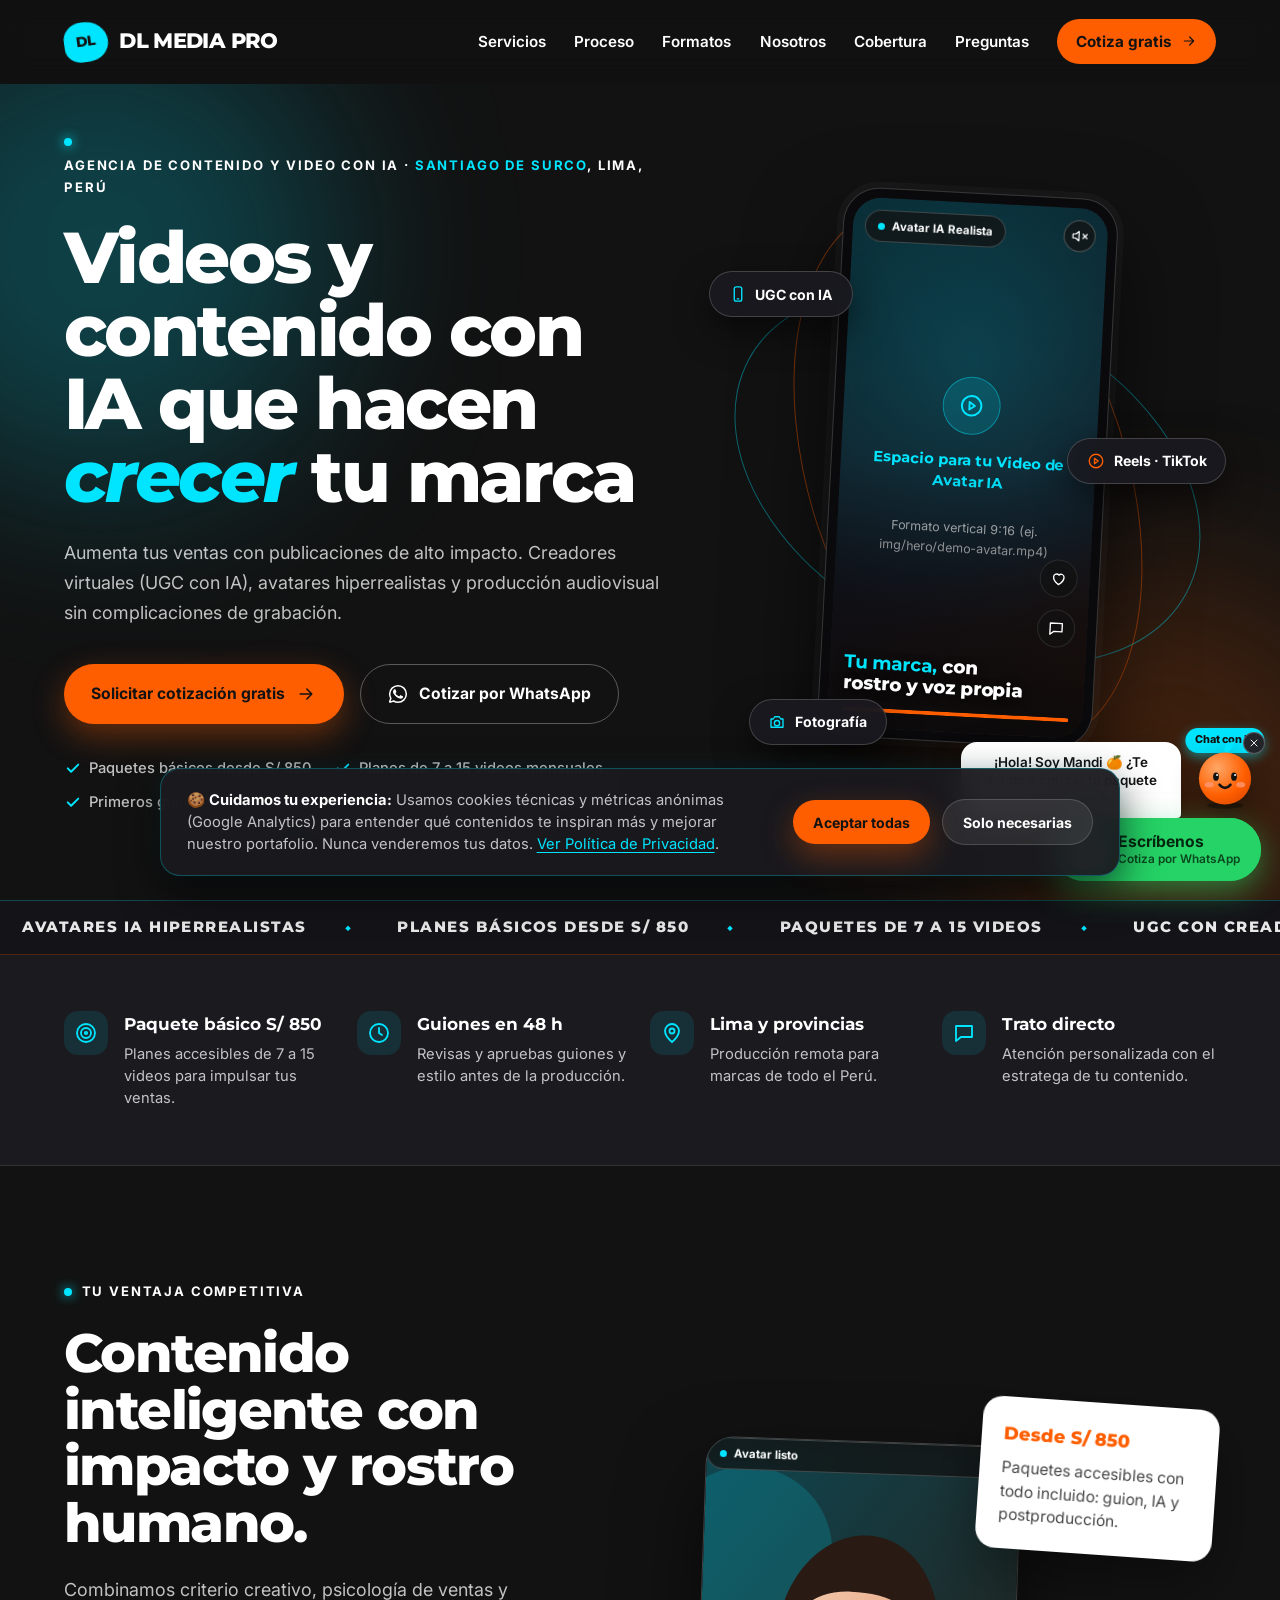
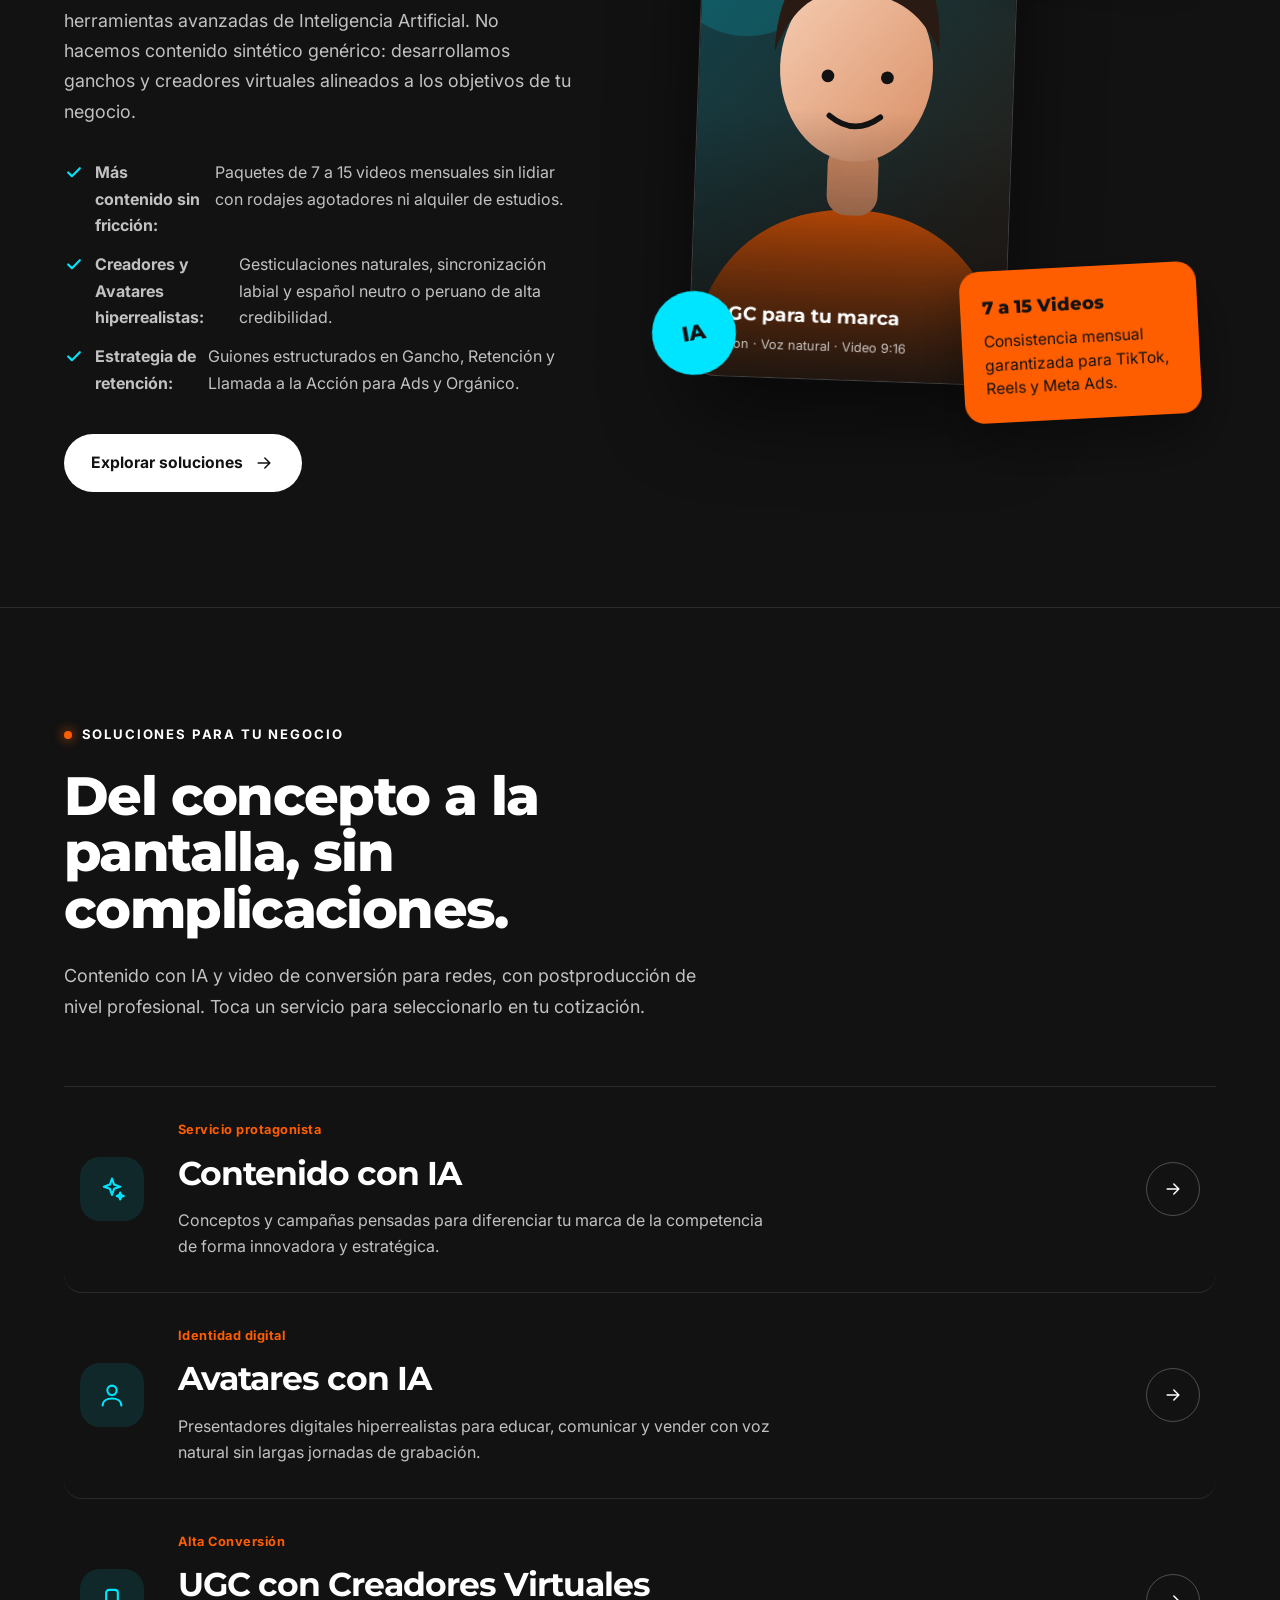
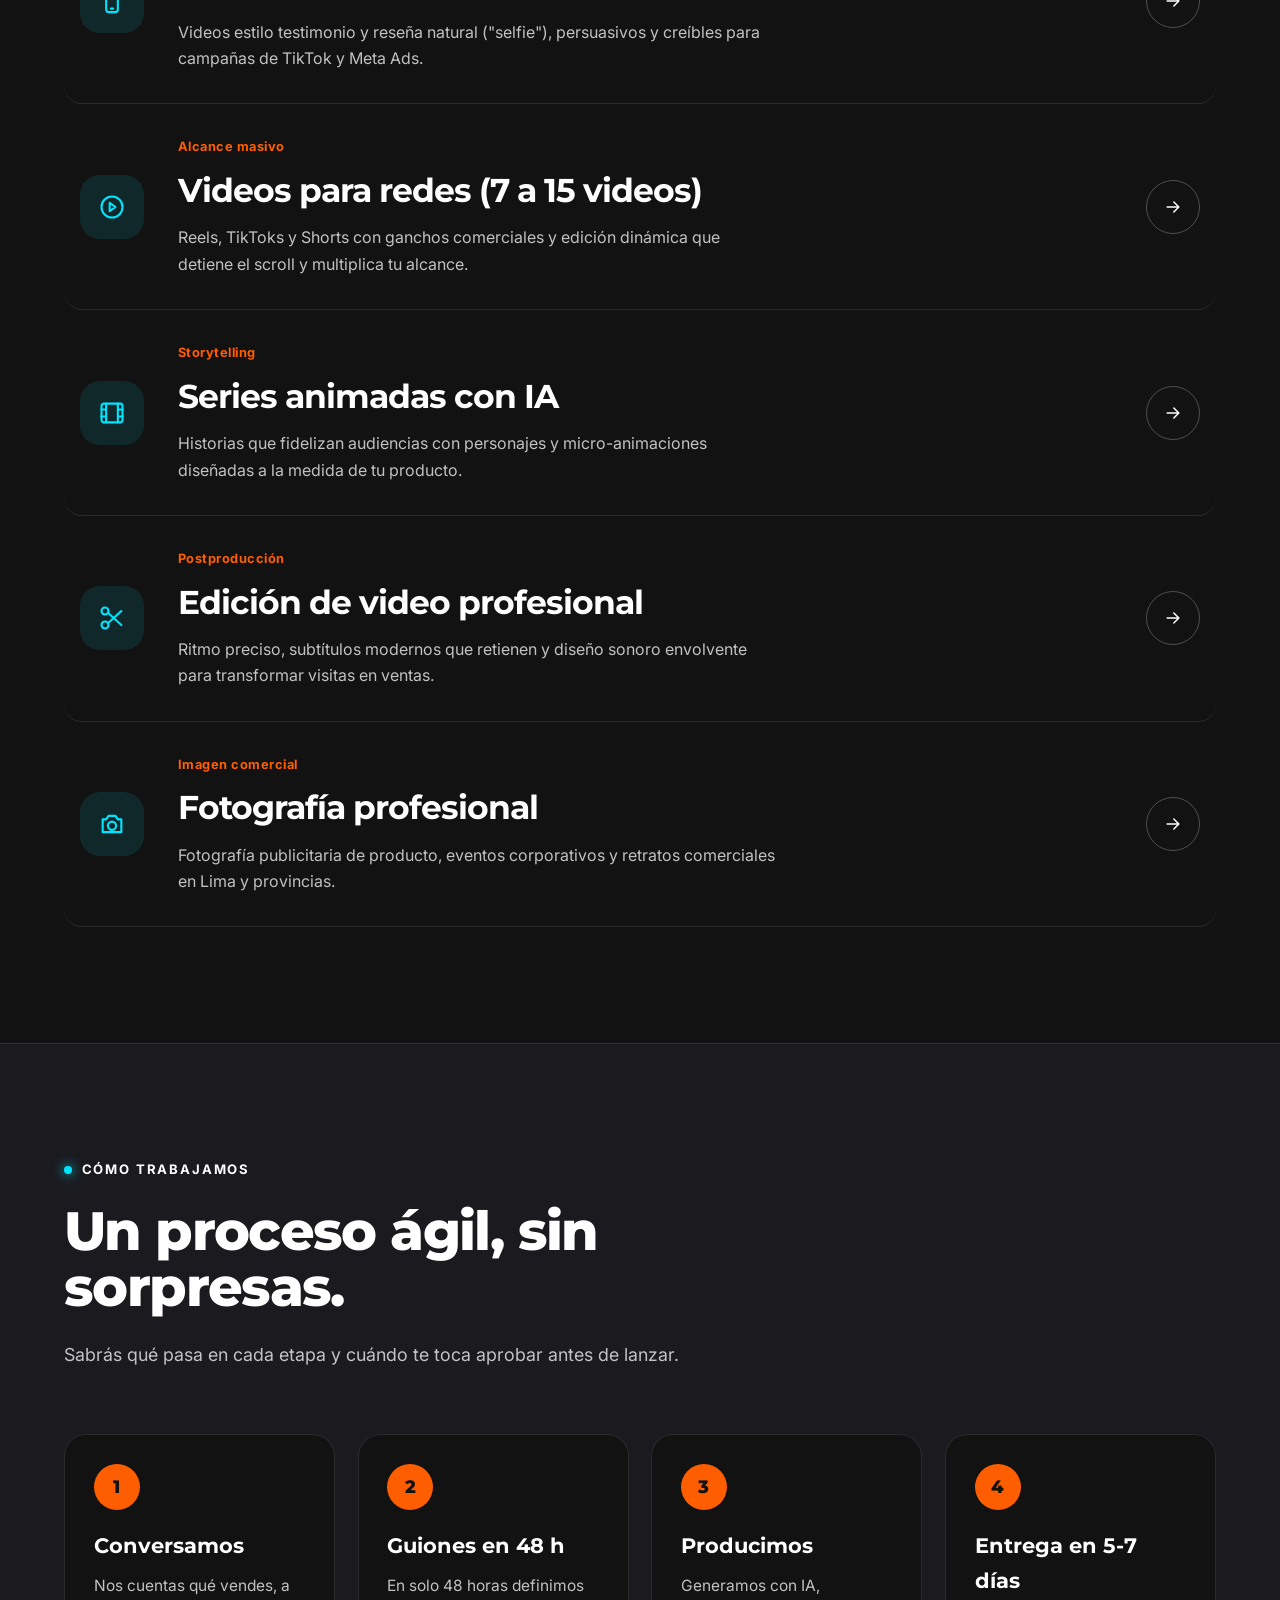
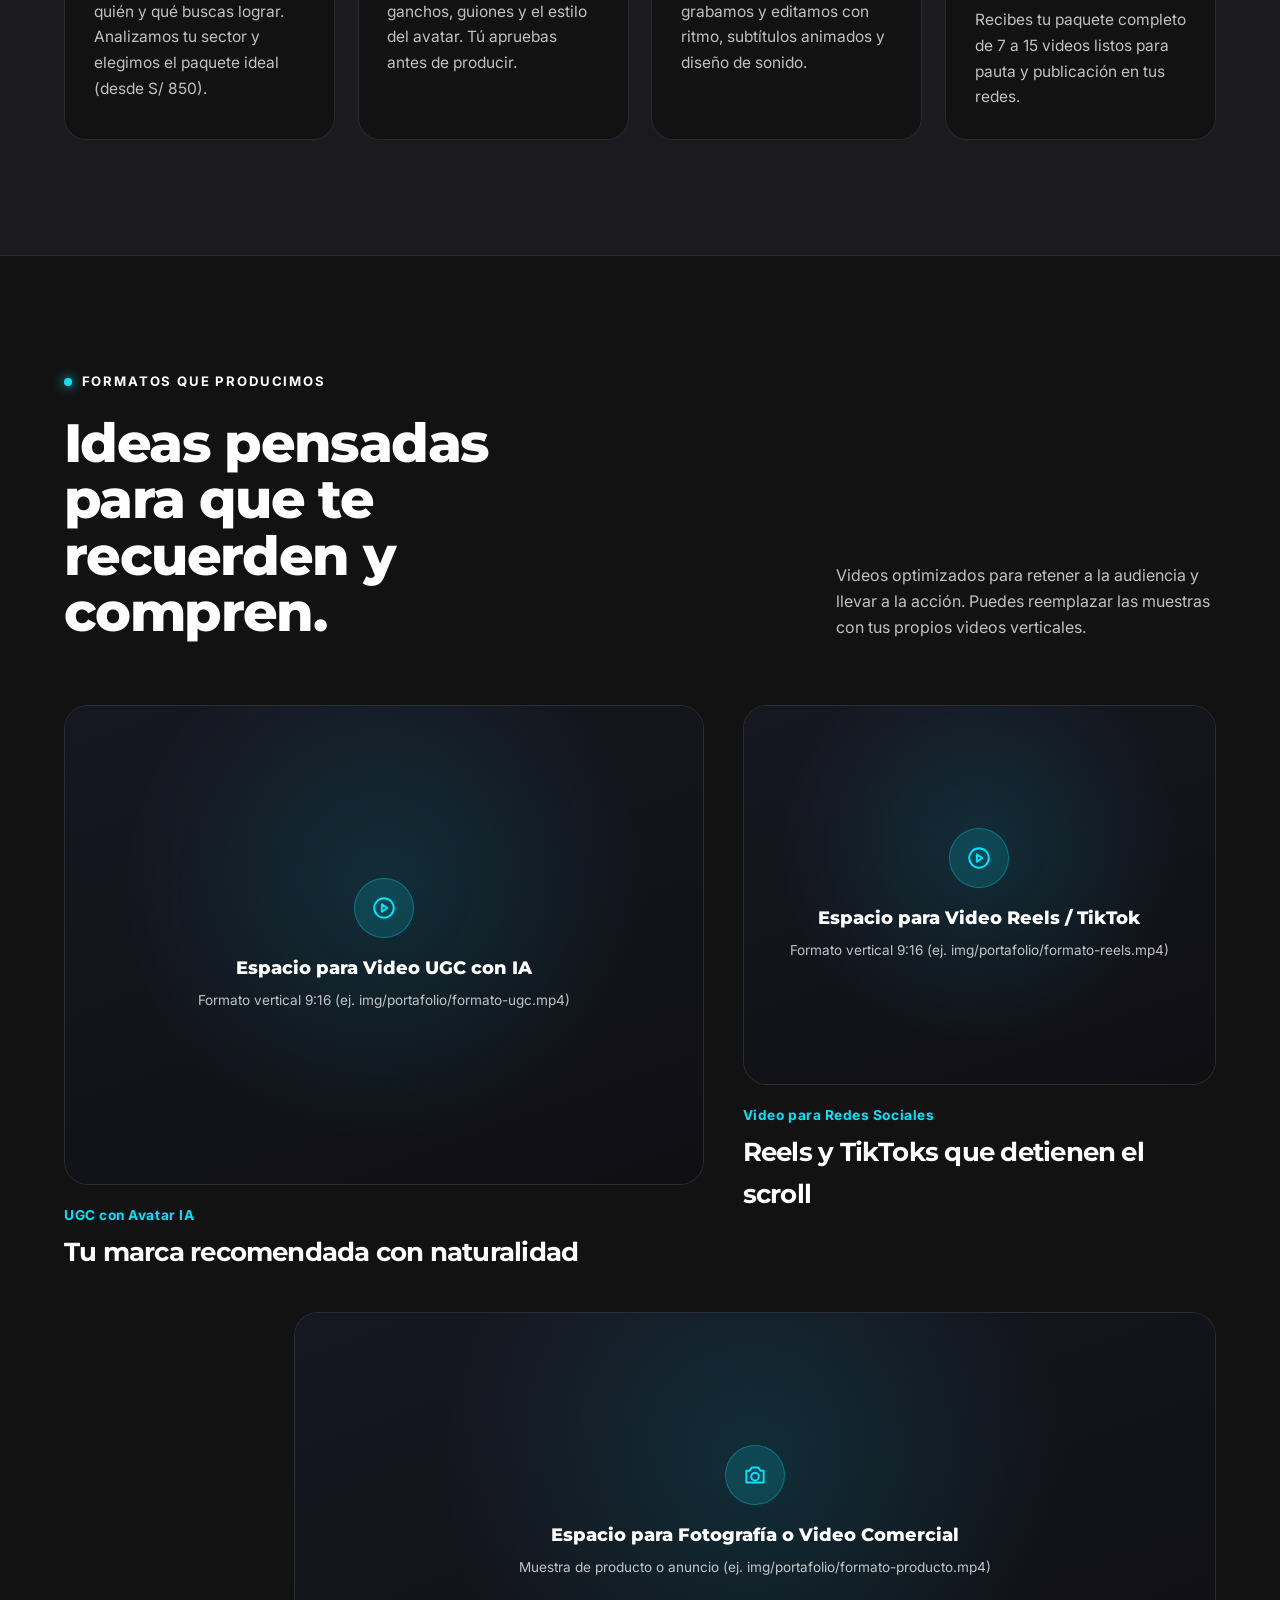
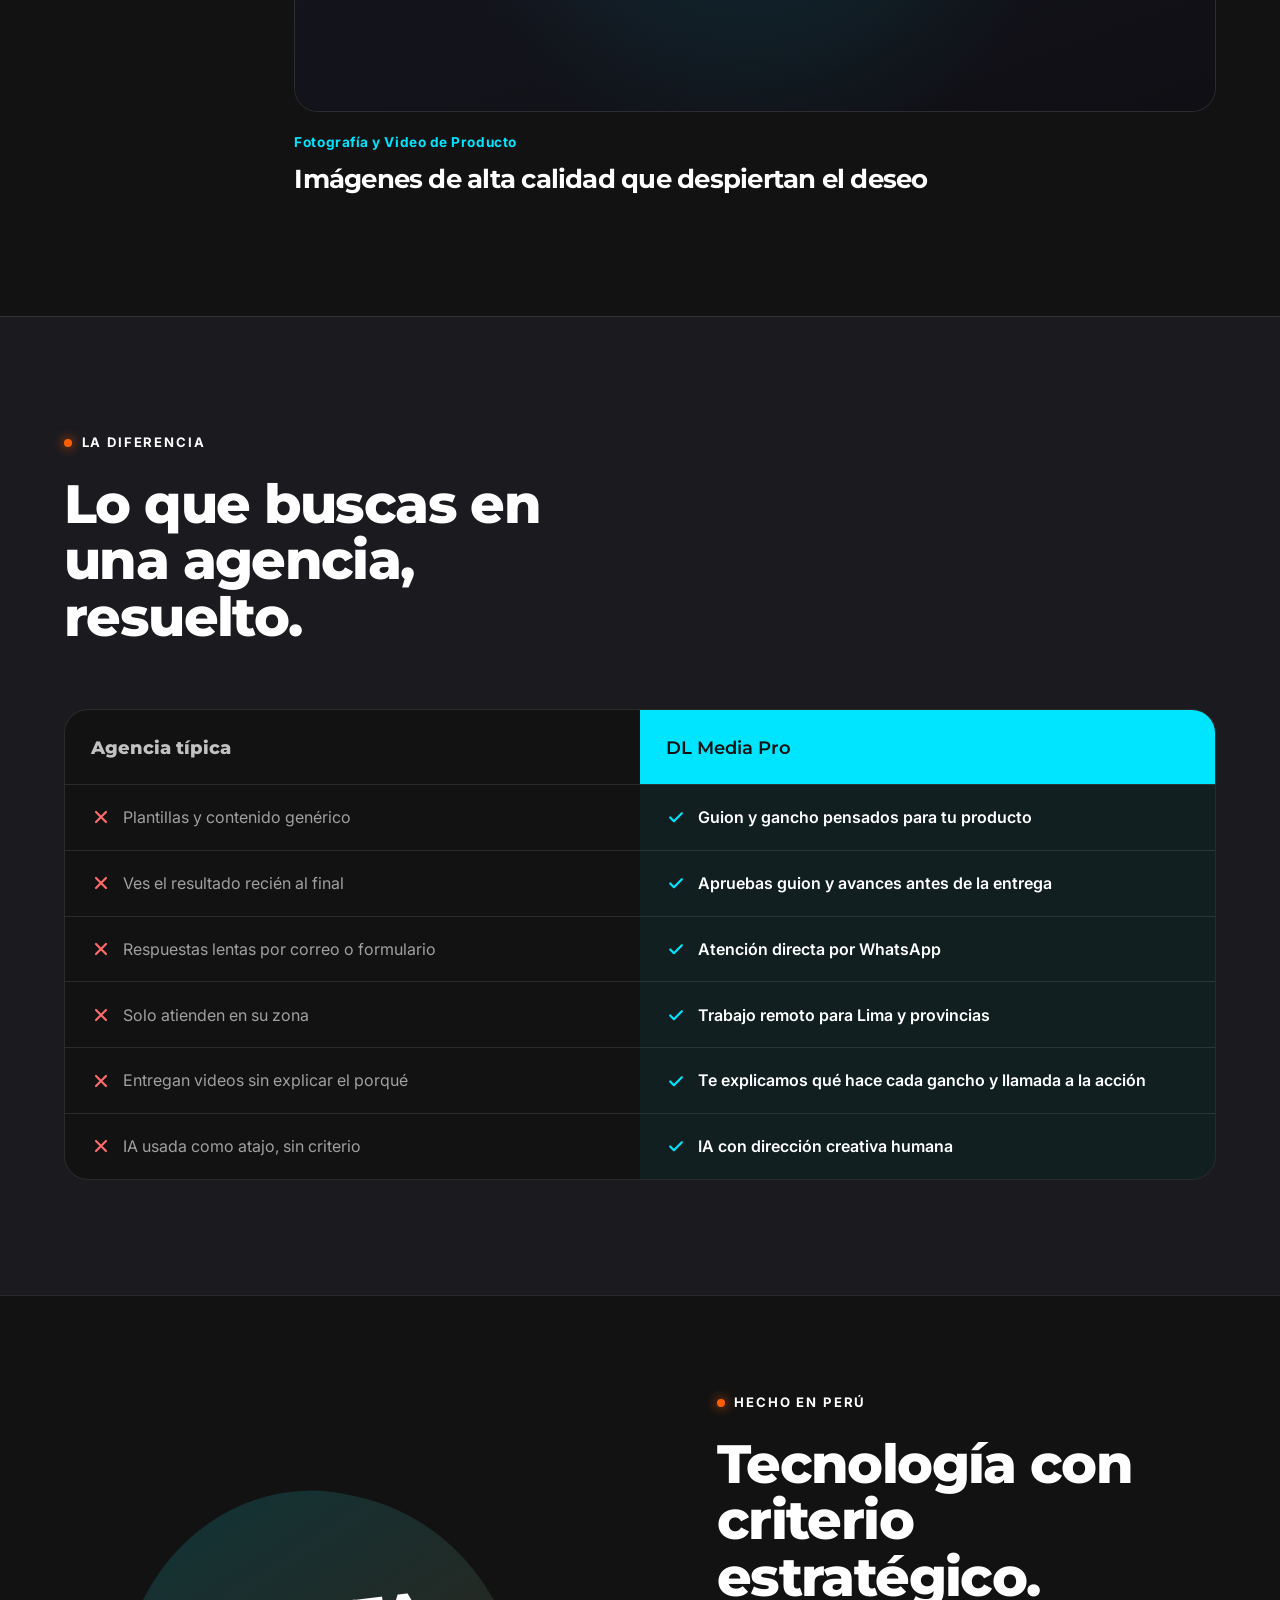
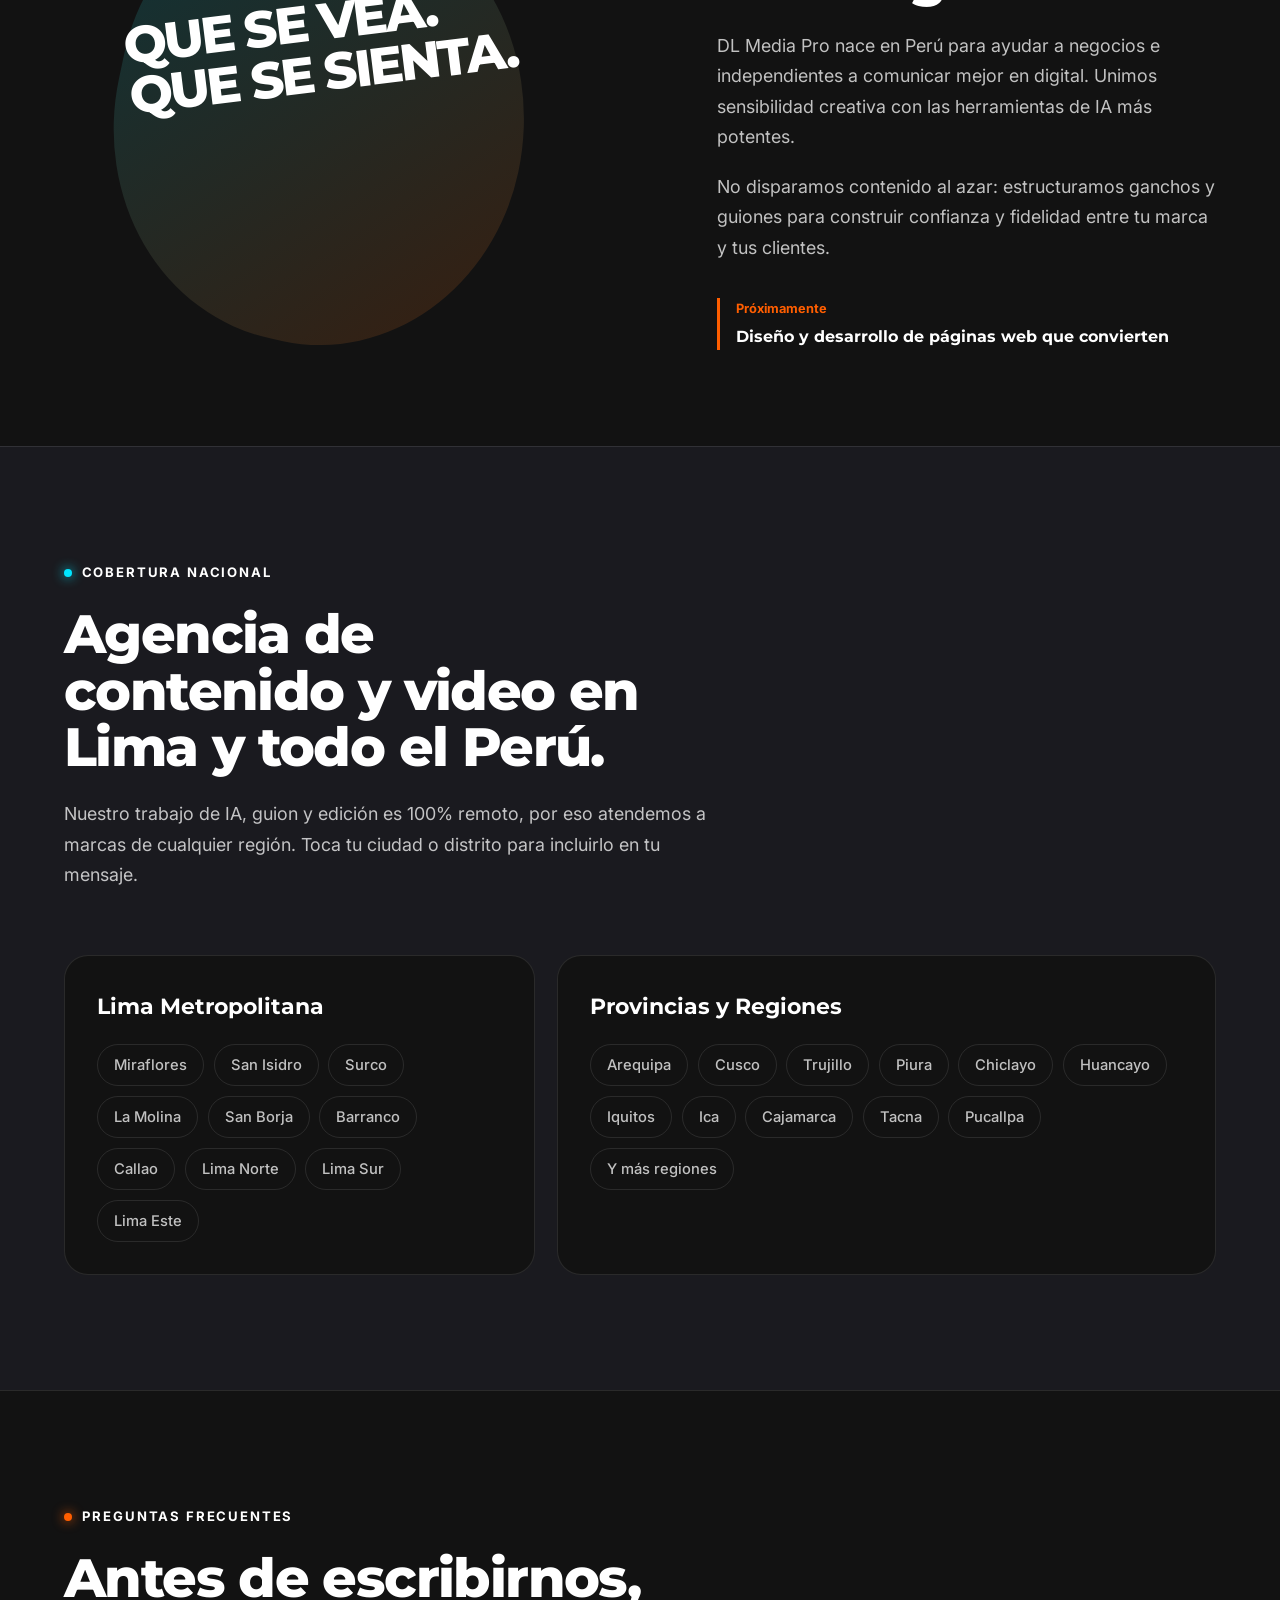
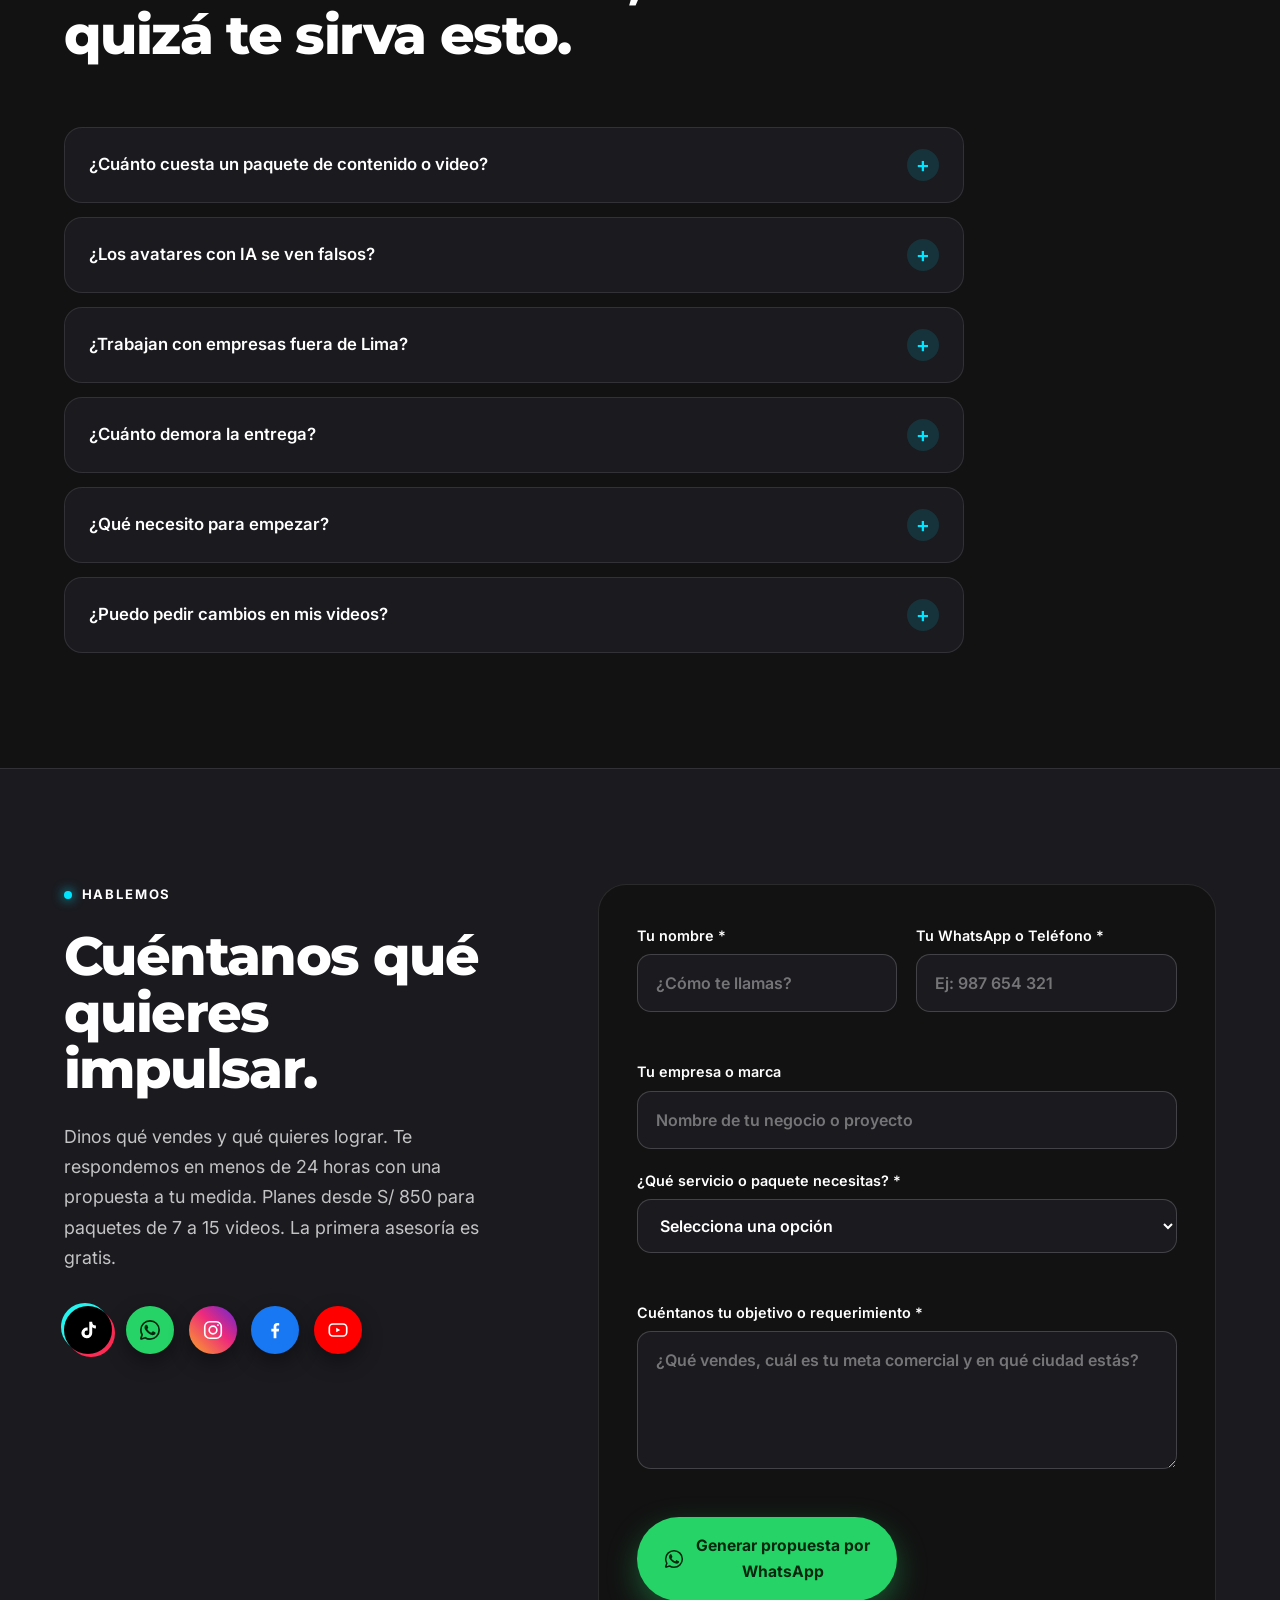
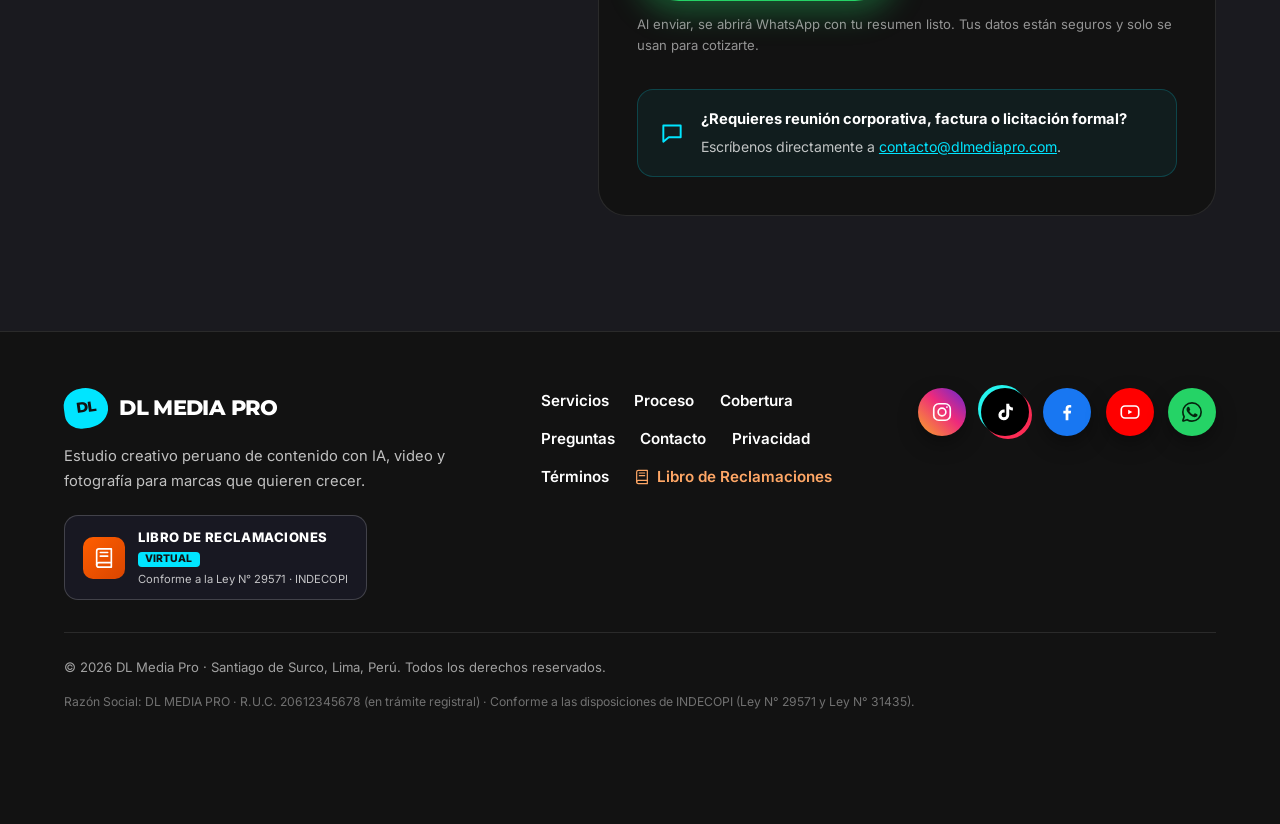
==== commit 7e17414f: "feat: actualizar sitio web con integración GA4, cookie banner, honeypot y estructura multimedia - Cl" ====
--- a/index.html
+++ b/index.html
@@ -5,6 +5,19 @@
   <meta charset="UTF-8">
   <meta name="viewport" content="width=device-width, initial-scale=1.0">
   <script>document.documentElement.classList.add('js');</script>
+
+  <!-- Google tag (gtag.js) - Google Analytics 4 -->
+  <script async src="https://www.googletagmanager.com/gtag/js?id=G-YB2QXHWZLS"></script>
+  <script>
+    window.dataLayer = window.dataLayer || [];
+    function gtag(){dataLayer.push(arguments);}
+    gtag('js', new Date());
+
+    gtag('config', 'G-YB2QXHWZLS', {
+      send_page_view: true,
+      cookie_flags: 'SameSite=None;Secure'
+    });
+  </script>
 
   <!-- ===== SEO ===== -->
   <title>DL Media Pro | Agencia de Contenido con IA y Video en Lima</title>
@@ -19,17 +32,30 @@
   <meta name="geo.region" content="PE-LMA">
   <meta name="geo.placename" content="Santiago de Surco, Lima, Perú">
 
-  <!-- Open Graph / Twitter (TODO: crea assets/og-cover.jpg de 1200x630) -->
+  <!-- Open Graph / Redes Sociales / WhatsApp -->
   <meta property="og:type" content="website">
+  <meta property="og:site_name" content="DL Media Pro">
   <meta property="og:locale" content="es_PE">
-  <meta property="og:site_name" content="DL Media Pro">
-  <meta property="og:title" content="DL Media Pro | Contenido con IA y video para marcas en Perú">
+  <meta property="og:title" content="DL Media Pro | Productora Audiovisual y Contenido con IA en Lima">
   <meta property="og:description"
     content="Videos, UGC, avatares con IA y fotografía para que tu marca venda más. Lima y todo el Perú.">
   <meta property="og:url" content="https://dlmediapro.com/">
-  <meta property="og:image" content="https://dlmediapro.com/assets/og-cover.jpg">
+  <meta property="og:image" content="https://dlmediapro.com/img/og/og-cover.jpg">
+  <meta property="og:image:secure_url" content="https://dlmediapro.com/img/og/og-cover.jpg">
+  <meta property="og:image:type" content="image/jpeg">
+  <meta property="og:image:width" content="1200">
+  <meta property="og:image:height" content="630">
+  <meta property="og:image:alt" content="DL Media Pro - Estudio de producción audiovisual en Lima">
+
+  <!-- Twitter Cards -->
   <meta name="twitter:card" content="summary_large_image">
-
+  <meta name="twitter:title" content="DL Media Pro | Productora Audiovisual y Contenido con IA">
+  <meta name="twitter:description" content="Videos de alto impacto, edición profesional y contenido comercial para redes en Lima, Perú.">
+  <meta name="twitter:image" content="https://dlmediapro.com/img/og/og-cover.jpg">
+
+  <!-- Favicons e Iconos -->
+  <link rel="icon" type="image/svg+xml" href="img/icons/favicon.svg">
+  <link rel="apple-touch-icon" sizes="180x180" href="img/icons/apple-touch-icon.png">
   <link rel="icon"
     href="data:image/svg+xml,%3Csvg xmlns='http://www.w3.org/2000/svg' viewBox='0 0 64 64'%3E%3Crect width='64' height='64' rx='18' fill='%23121212'/%3E%3Ccircle cx='32' cy='36' r='19' fill='%23FF5E00'/%3E%3Cpath d='M32 18c-1-6 2-9 8-10-1 5-3 8-8 10z' fill='%2300E5FF'/%3E%3C/svg%3E">
 
@@ -280,9 +306,9 @@
 
         <div class="phone" data-speed="0.05">
           <div class="screen phone-screen" id="hero-screen">
-            <!-- Espacio listo para tu video vertical: reemplaza o sube tu archivo a assets/demo-avatar.mp4 -->
+            <!-- Espacio listo para tu video vertical: sube tu archivo a img/hero/demo-avatar.mp4 -->
             <video class="hero-video" id="hero-video" playsinline muted loop autoplay preload="metadata">
-              <source src="assets/demo-avatar.mp4" type="video/mp4">
+              <source src="img/hero/demo-avatar.mp4" type="video/mp4">
             </video>
 
             <!-- Placeholder visual elegante mientras subes el video -->
@@ -292,7 +318,7 @@
                   <use href="#i-play" />
                 </svg></div>
               <p><strong>Espacio para tu Video de Avatar IA</strong><br><span>Formato vertical 9:16 (ej.
-                  assets/demo-avatar.mp4)</span></p>
+                  img/hero/demo-avatar.mp4)</span></p>
             </div>
 
             <div class="video-header-overlay">
@@ -603,16 +629,16 @@
       <div class="project-grid">
         <article class="project project-1">
           <div class="project-image project-media">
-            <!-- Espacio listo para video 1: reemplaza o sube tu archivo a assets/formato-ugc.mp4 -->
+            <!-- Espacio listo para video 1: sube tu archivo a img/portafolio/formato-ugc.mp4 -->
             <video class="format-video" playsinline muted loop preload="metadata" poster="">
-              <source src="assets/formato-ugc.mp4" type="video/mp4">
+              <source src="img/portafolio/formato-ugc.mp4" type="video/mp4">
             </video>
             <div class="media-placeholder">
               <div class="ph-icon"><svg>
                   <use href="#i-play" />
                 </svg></div>
               <p class="ph-title">Espacio para Video UGC con IA</p>
-              <span class="ph-sub">Formato vertical 9:16 (ej. assets/formato-ugc.mp4)</span>
+              <span class="ph-sub">Formato vertical 9:16 (ej. img/portafolio/formato-ugc.mp4)</span>
             </div>
             <a class="pill-link" href="#contacto" data-service-select="UGC con avatar IA">Cotizar este formato <svg>
                 <use href="#i-arrow" />
@@ -624,16 +650,16 @@
 
         <article class="project project-2">
           <div class="project-image project-media">
-            <!-- Espacio listo para video 2: reemplaza o sube tu archivo a assets/formato-reels.mp4 -->
+            <!-- Espacio listo para video 2: sube tu archivo a img/portafolio/formato-reels.mp4 -->
             <video class="format-video" playsinline muted loop preload="metadata" poster="">
-              <source src="assets/formato-reels.mp4" type="video/mp4">
+              <source src="img/portafolio/formato-reels.mp4" type="video/mp4">
             </video>
             <div class="media-placeholder">
               <div class="ph-icon"><svg>
                   <use href="#i-play" />
                 </svg></div>
               <p class="ph-title">Espacio para Video Reels / TikTok</p>
-              <span class="ph-sub">Formato vertical 9:16 (ej. assets/formato-reels.mp4)</span>
+              <span class="ph-sub">Formato vertical 9:16 (ej. img/portafolio/formato-reels.mp4)</span>
             </div>
             <a class="pill-link" href="#contacto" data-service-select="Videos para redes sociales">Cotizar este formato
               <svg>
@@ -646,16 +672,16 @@
 
         <article class="project project-3">
           <div class="project-image project-media">
-            <!-- Espacio listo para video 3 o fotografía de producto -->
+            <!-- Espacio listo para video 3 o fotografía de producto: sube tu archivo a img/portafolio/formato-producto.mp4 -->
             <video class="format-video" playsinline muted loop preload="metadata" poster="">
-              <source src="assets/formato-producto.mp4" type="video/mp4">
+              <source src="img/portafolio/formato-producto.mp4" type="video/mp4">
             </video>
             <div class="media-placeholder">
               <div class="ph-icon"><svg>
                   <use href="#i-camera" />
                 </svg></div>
               <p class="ph-title">Espacio para Fotografía o Video Comercial</p>
-              <span class="ph-sub">Muestra de producto o anuncio publicitario</span>
+              <span class="ph-sub">Muestra de producto o anuncio (ej. img/portafolio/formato-producto.mp4)</span>
             </div>
             <a class="pill-link" href="#contacto" data-service-select="Fotografía profesional">Cotizar este formato
               <svg>
@@ -870,6 +896,12 @@
       </div>
 
       <form id="contact-form" novalidate>
+        <!-- Antispam Honeypot (campo trampa invisible para bots) -->
+        <div class="hp-check" aria-hidden="true" style="opacity: 0; position: absolute; top: 0; left: 0; height: 0; width: 0; z-index: -1; pointer-events: none;">
+          <label for="company_website_url">No llenar este campo si eres humano</label>
+          <input type="text" id="company_website_url" name="company_website_url" tabindex="-1" autocomplete="off">
+        </div>
+
         <label>Tu nombre *
           <input name="name" id="field-name" type="text" placeholder="¿Cómo te llamas?" autocomplete="name" required>
           <span class="field-error-msg" id="err-name" aria-live="polite"></span>
@@ -1002,6 +1034,7 @@
   </footer>
 
   <!-- ===== MODAL: LIBRO DE RECLAMACIONES VIRTUAL (INDECOPI - LEY N° 29571) ===== -->
+  <div id="libro-reclamaciones" aria-hidden="true" tabindex="-1"></div>
   <div class="modal-libro-backdrop" id="modal-libro" role="dialog" aria-modal="true" aria-labelledby="libro-title"
     hidden>
     <div class="modal-libro-container">
@@ -1420,6 +1453,22 @@
     <span class="fab-text"><b>Escríbenos</b><small>Cotiza por WhatsApp</small></span>
   </a>
 
+  <!-- ===== BANNER DE COOKIES (Amigable y conforme a privacidad) ===== -->
+  <aside class="cookie-banner" id="cookie-banner" aria-label="Aviso de cookies" role="region" hidden>
+    <div class="cookie-banner-content">
+      <p class="cookie-text">
+        🍪 <strong>Cuidamos tu experiencia:</strong> Usamos cookies técnicas y métricas anónimas 
+        (Google Analytics) para entender qué contenidos te inspiran más y mejorar nuestro portafolio. 
+        Nunca venderemos tus datos. 
+        <a href="politica-de-privacidad.html" target="_blank" rel="noopener noreferrer">Ver Política de Privacidad</a>.
+      </p>
+      <div class="cookie-actions">
+        <button id="accept-cookies-btn" class="btn btn-primary btn-sm" type="button">Aceptar todas</button>
+        <button id="reject-cookies-btn" class="btn btn-secondary btn-sm" type="button">Solo necesarias</button>
+      </div>
+    </div>
+  </aside>
+
   <script src="script.js"></script>
 </body>
 
--- a/style.css
+++ b/style.css
@@ -3760,4 +3760,136 @@
     width: 100%;
     justify-content: center;
   }
+}
+
+/* ==========================================================
+   COOKIE BANNER & ANTISPAM HONEYPOT
+   ========================================================== */
+
+/* Honeypot invisible para bots */
+.hp-check {
+  opacity: 0 !important;
+  position: absolute !important;
+  top: 0 !important;
+  left: 0 !important;
+  height: 0 !important;
+  width: 0 !important;
+  z-index: -1 !important;
+  pointer-events: none !important;
+  overflow: hidden !important;
+}
+
+/* Cookie Banner Flotante */
+.cookie-banner {
+  position: fixed;
+  bottom: 24px;
+  left: 24px;
+  right: 24px;
+  max-width: 960px;
+  margin: 0 auto;
+  z-index: 998;
+  background: rgba(26, 26, 31, 0.95);
+  border: 1px solid rgba(0, 229, 255, 0.28);
+  border-radius: 20px;
+  padding: 1.25rem 1.6rem;
+  box-shadow: 0 16px 40px rgba(0, 0, 0, 0.65), 0 0 24px rgba(0, 229, 255, 0.08);
+  backdrop-filter: blur(16px);
+  -webkit-backdrop-filter: blur(16px);
+  transform: translateY(120%);
+  opacity: 0;
+  pointer-events: none;
+  transition: transform 0.35s cubic-bezier(0.16, 1, 0.3, 1), opacity 0.35s ease;
+  will-change: transform, opacity;
+}
+
+.cookie-banner.is-visible {
+  transform: translateY(0);
+  opacity: 1;
+  pointer-events: auto;
+}
+
+.cookie-banner-content {
+  display: flex;
+  align-items: center;
+  justify-content: space-between;
+  gap: 1.5rem;
+}
+
+.cookie-text {
+  margin: 0;
+  font-size: 0.92rem;
+  line-height: 1.5;
+  color: var(--muted);
+  max-width: 65ch;
+}
+
+.cookie-text strong {
+  color: var(--text);
+}
+
+.cookie-text a {
+  color: var(--cyan);
+  text-decoration: underline;
+  text-underline-offset: 3px;
+  transition: color 0.2s ease;
+}
+
+.cookie-text a:hover {
+  color: #fff;
+}
+
+.cookie-actions {
+  display: flex;
+  align-items: center;
+  gap: 0.75rem;
+  flex-shrink: 0;
+}
+
+.btn-sm {
+  padding: 0.65rem 1.25rem;
+  font-size: 0.88rem;
+  min-height: 44px; /* Touch target accesible de 44px */
+}
+
+.btn-secondary {
+  background: rgba(255, 255, 255, 0.08);
+  color: var(--text);
+  border: 1px solid rgba(255, 255, 255, 0.16);
+}
+
+.btn-secondary:hover {
+  background: rgba(255, 255, 255, 0.15);
+  border-color: rgba(255, 255, 255, 0.3);
+  color: #fff;
+}
+
+@media (max-width: 768px) {
+  .cookie-banner {
+    bottom: 16px;
+    left: 16px;
+    right: 16px;
+    padding: 1rem 1.2rem;
+    border-radius: 16px;
+  }
+
+  .cookie-banner-content {
+    flex-direction: column;
+    align-items: stretch;
+    gap: 1rem;
+  }
+
+  .cookie-actions {
+    flex-direction: column;
+    width: 100%;
+  }
+
+  .cookie-actions .btn {
+    width: 100%;
+  }
+}
+
+@media (prefers-reduced-motion: reduce) {
+  .cookie-banner {
+    transition: none !important;
+  }
 }
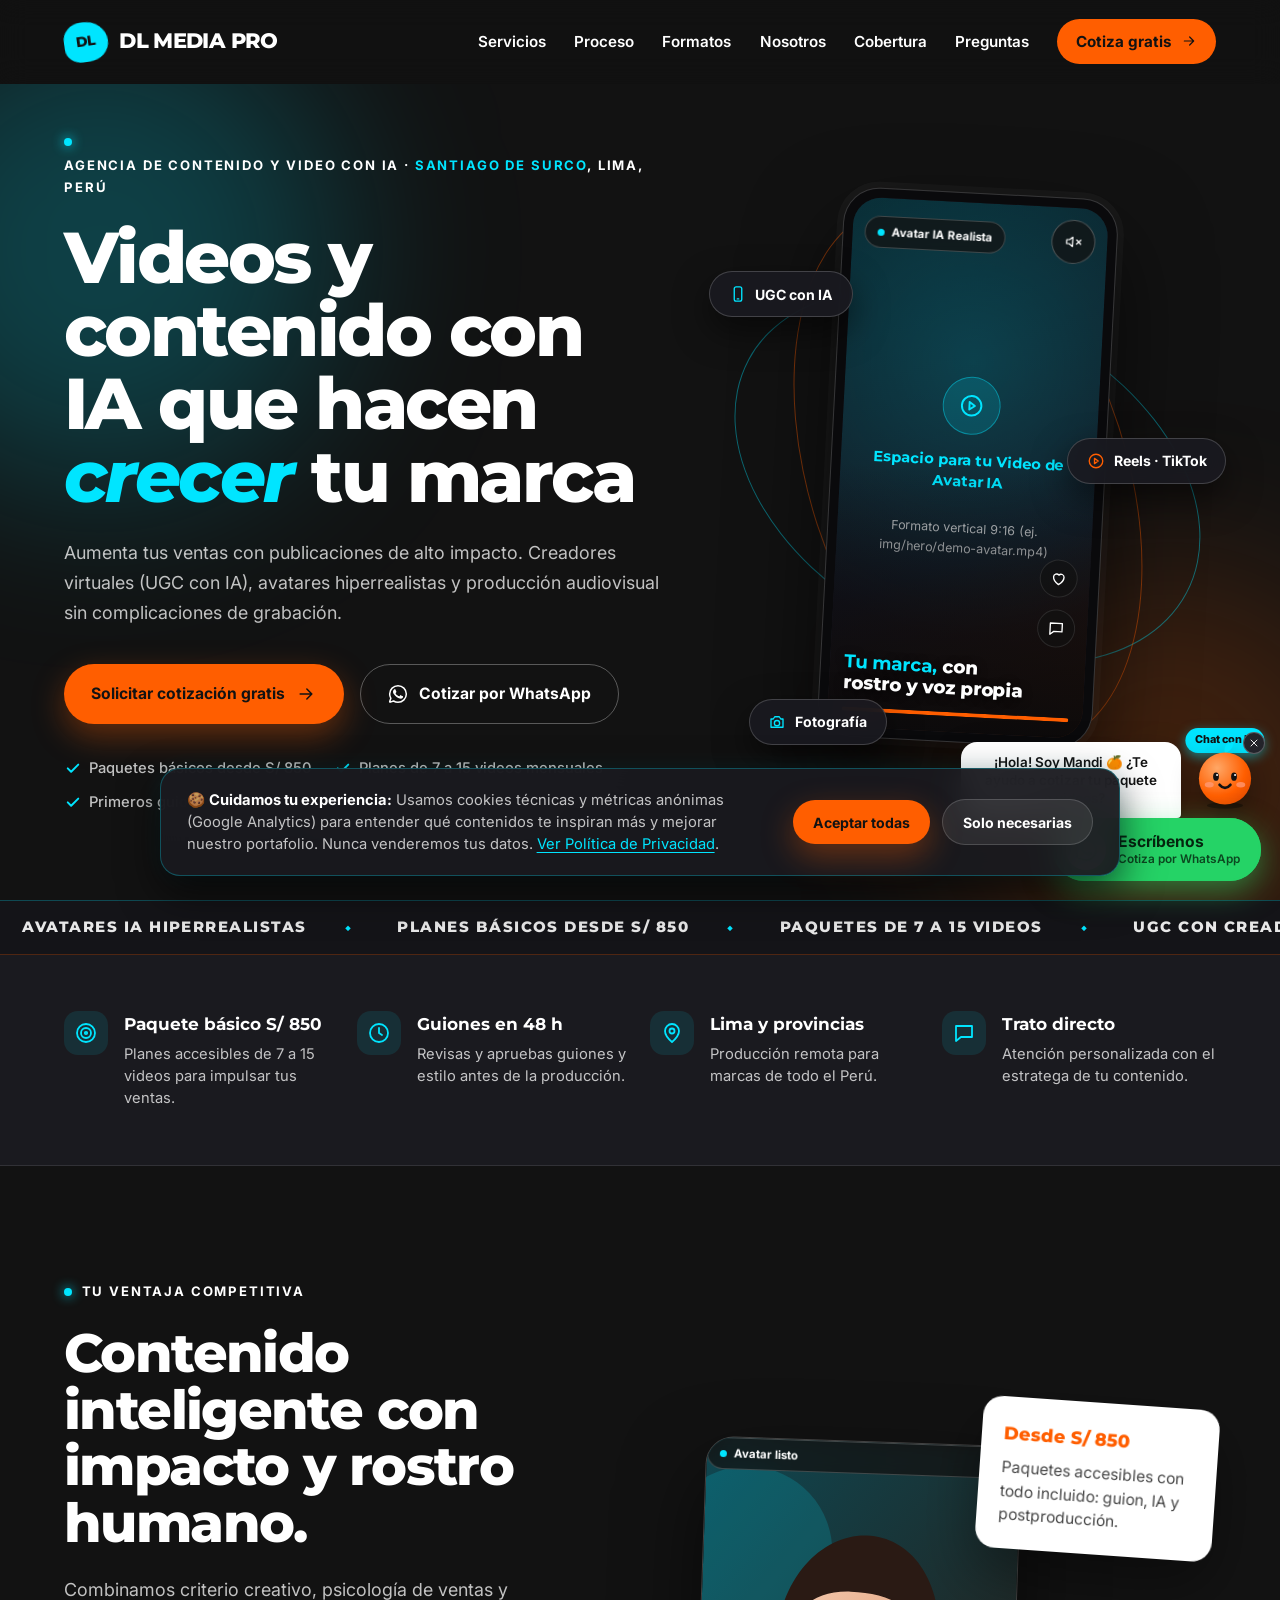
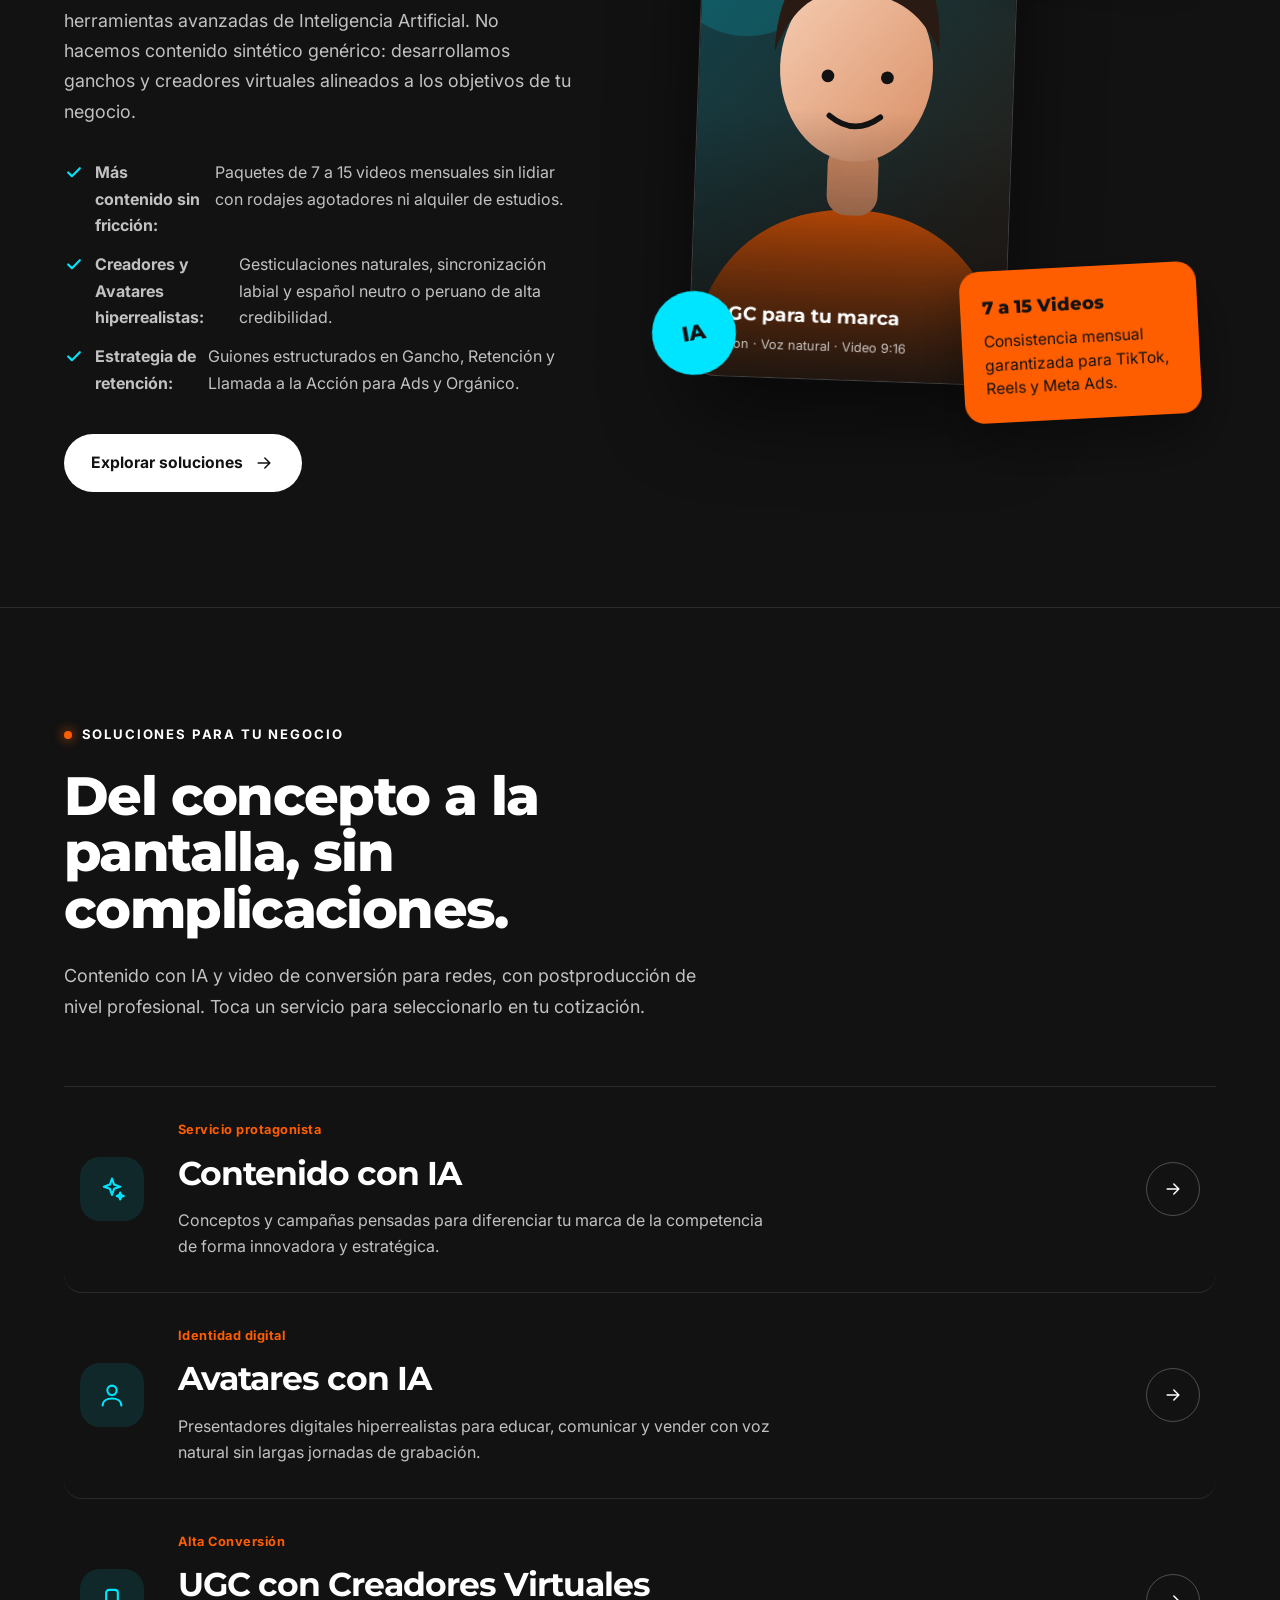
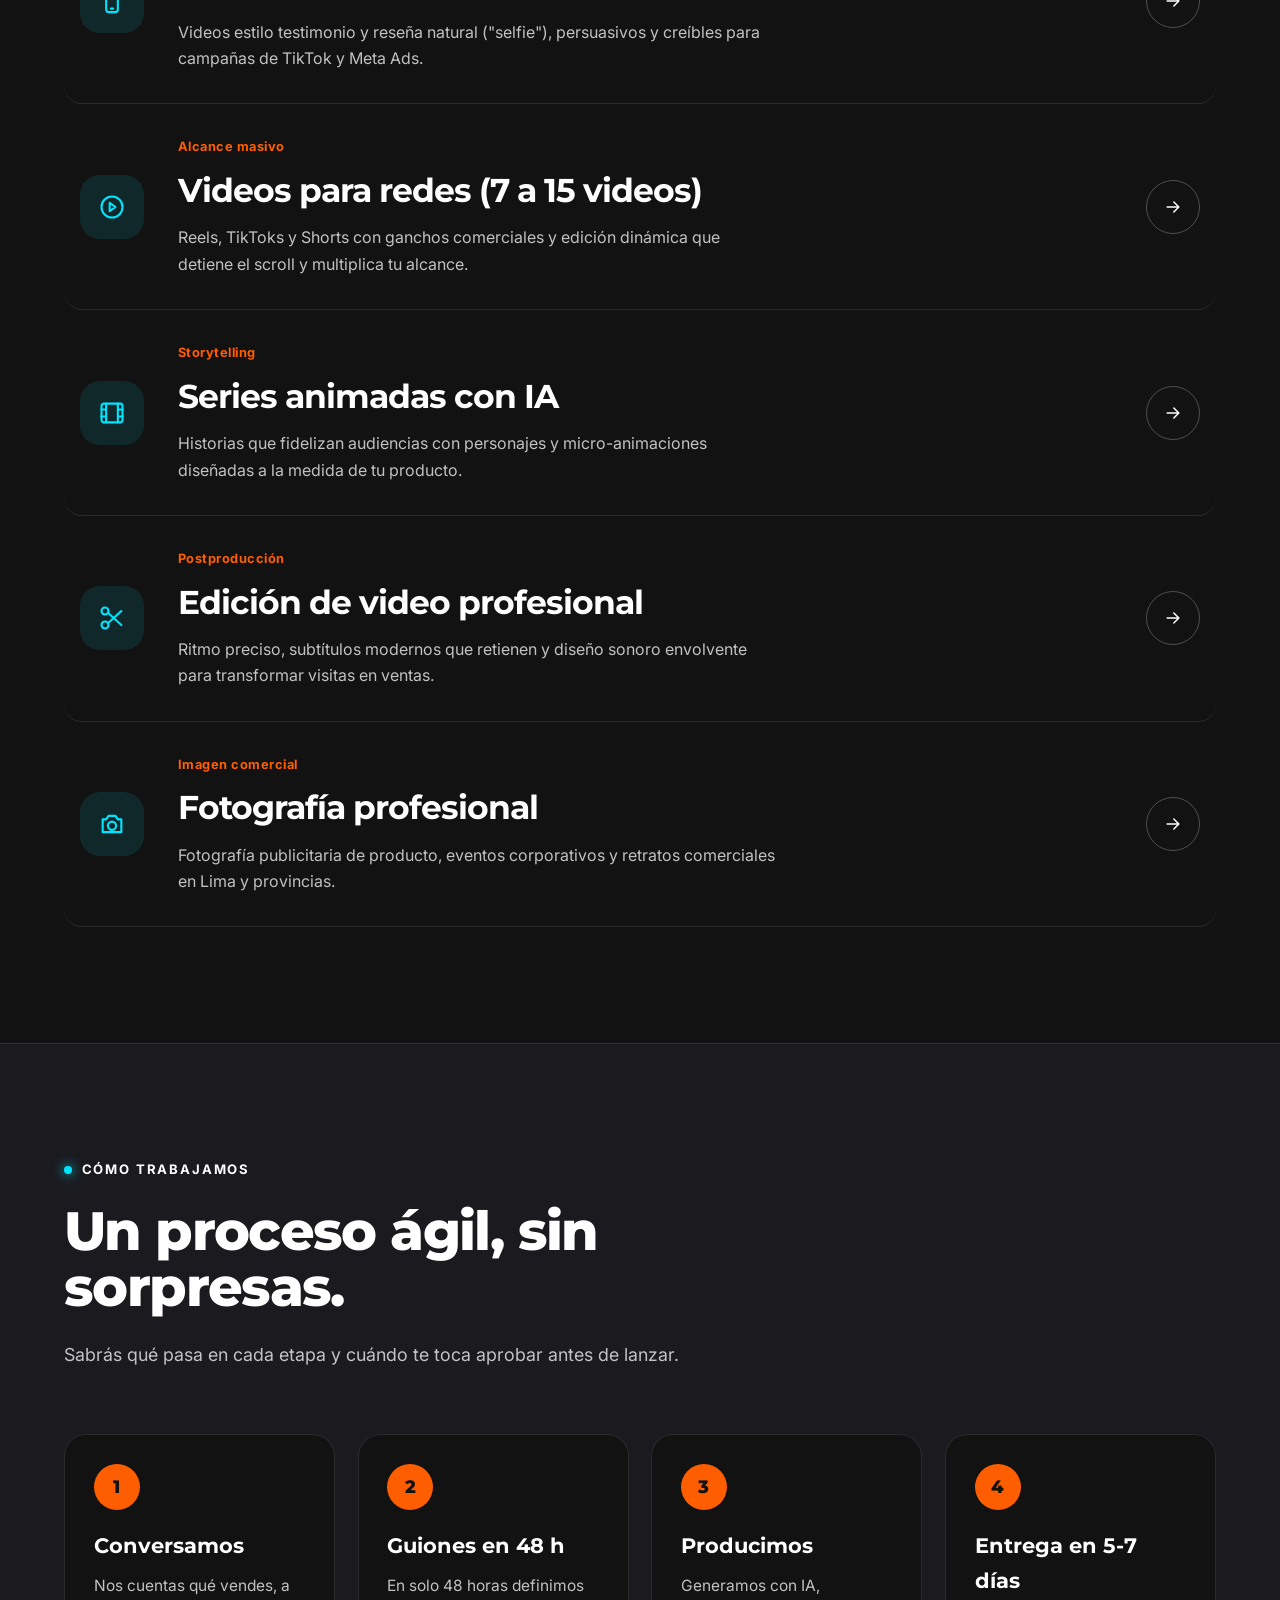
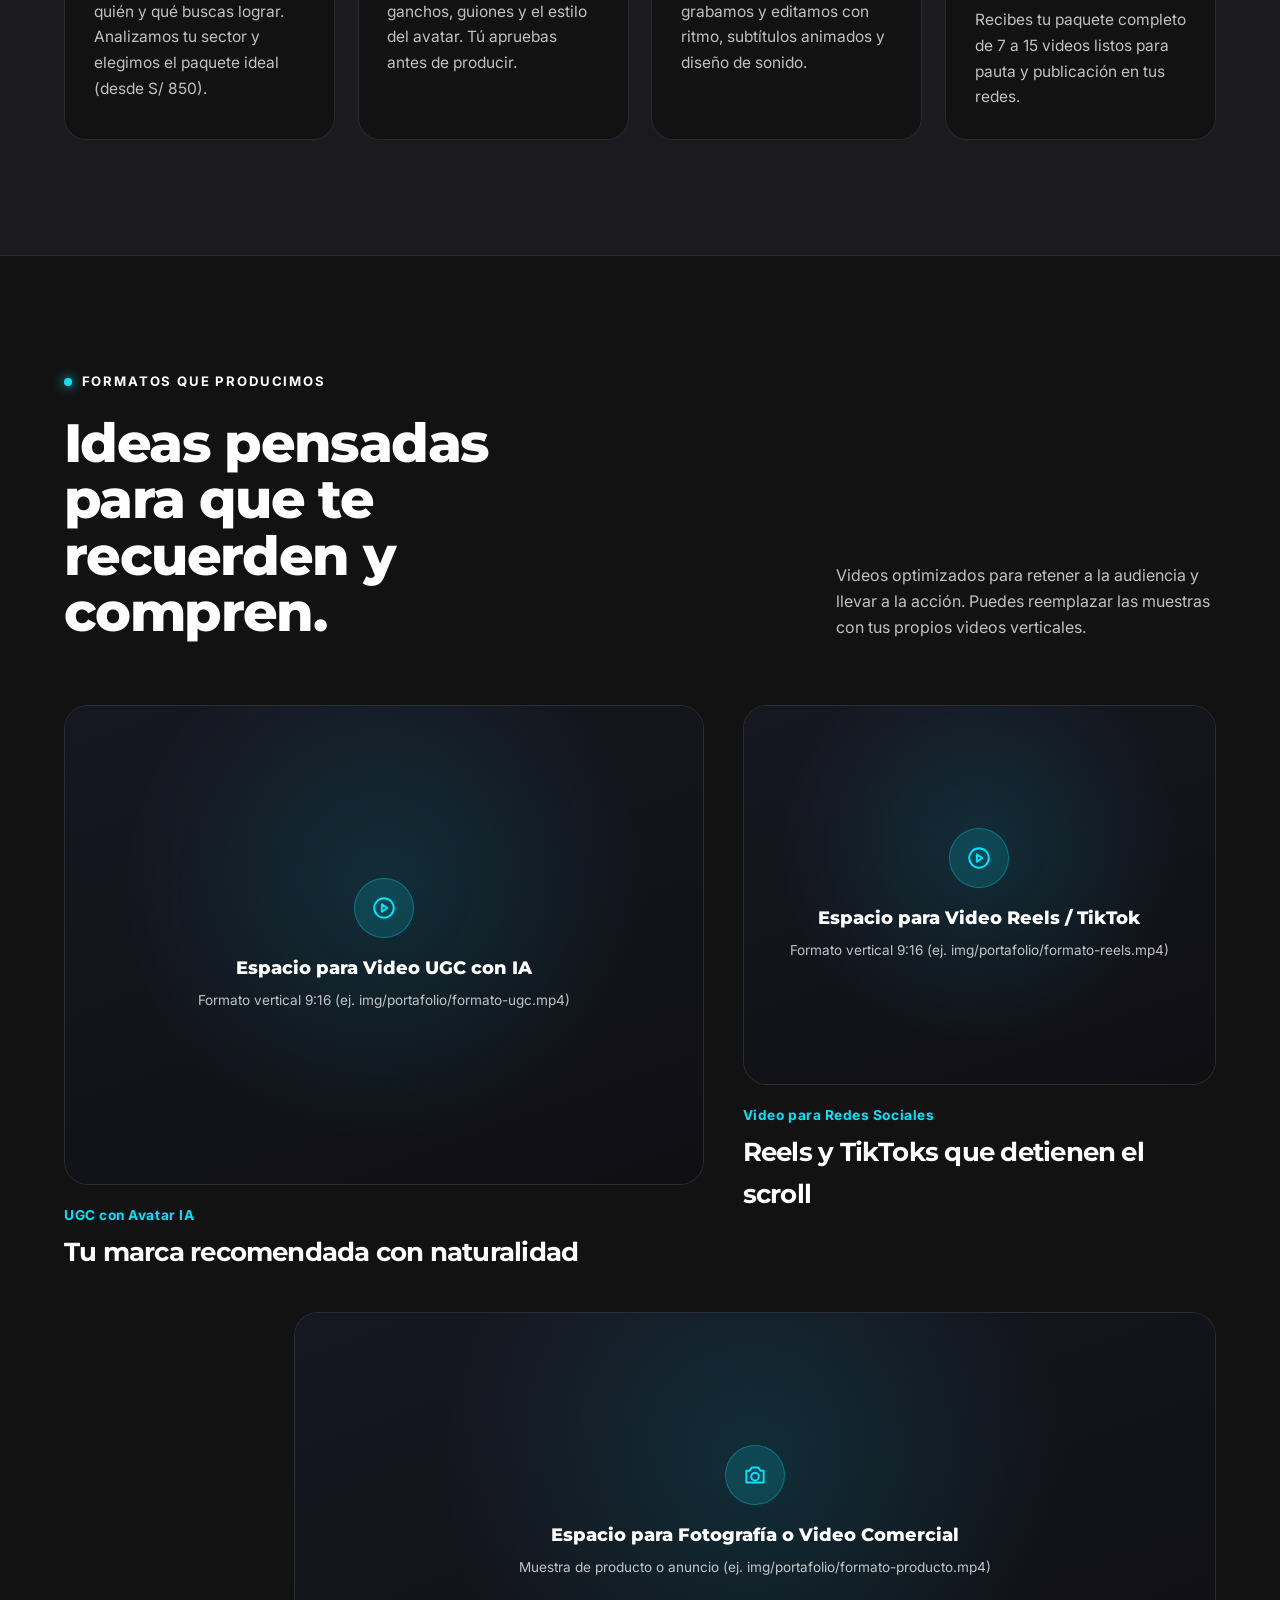
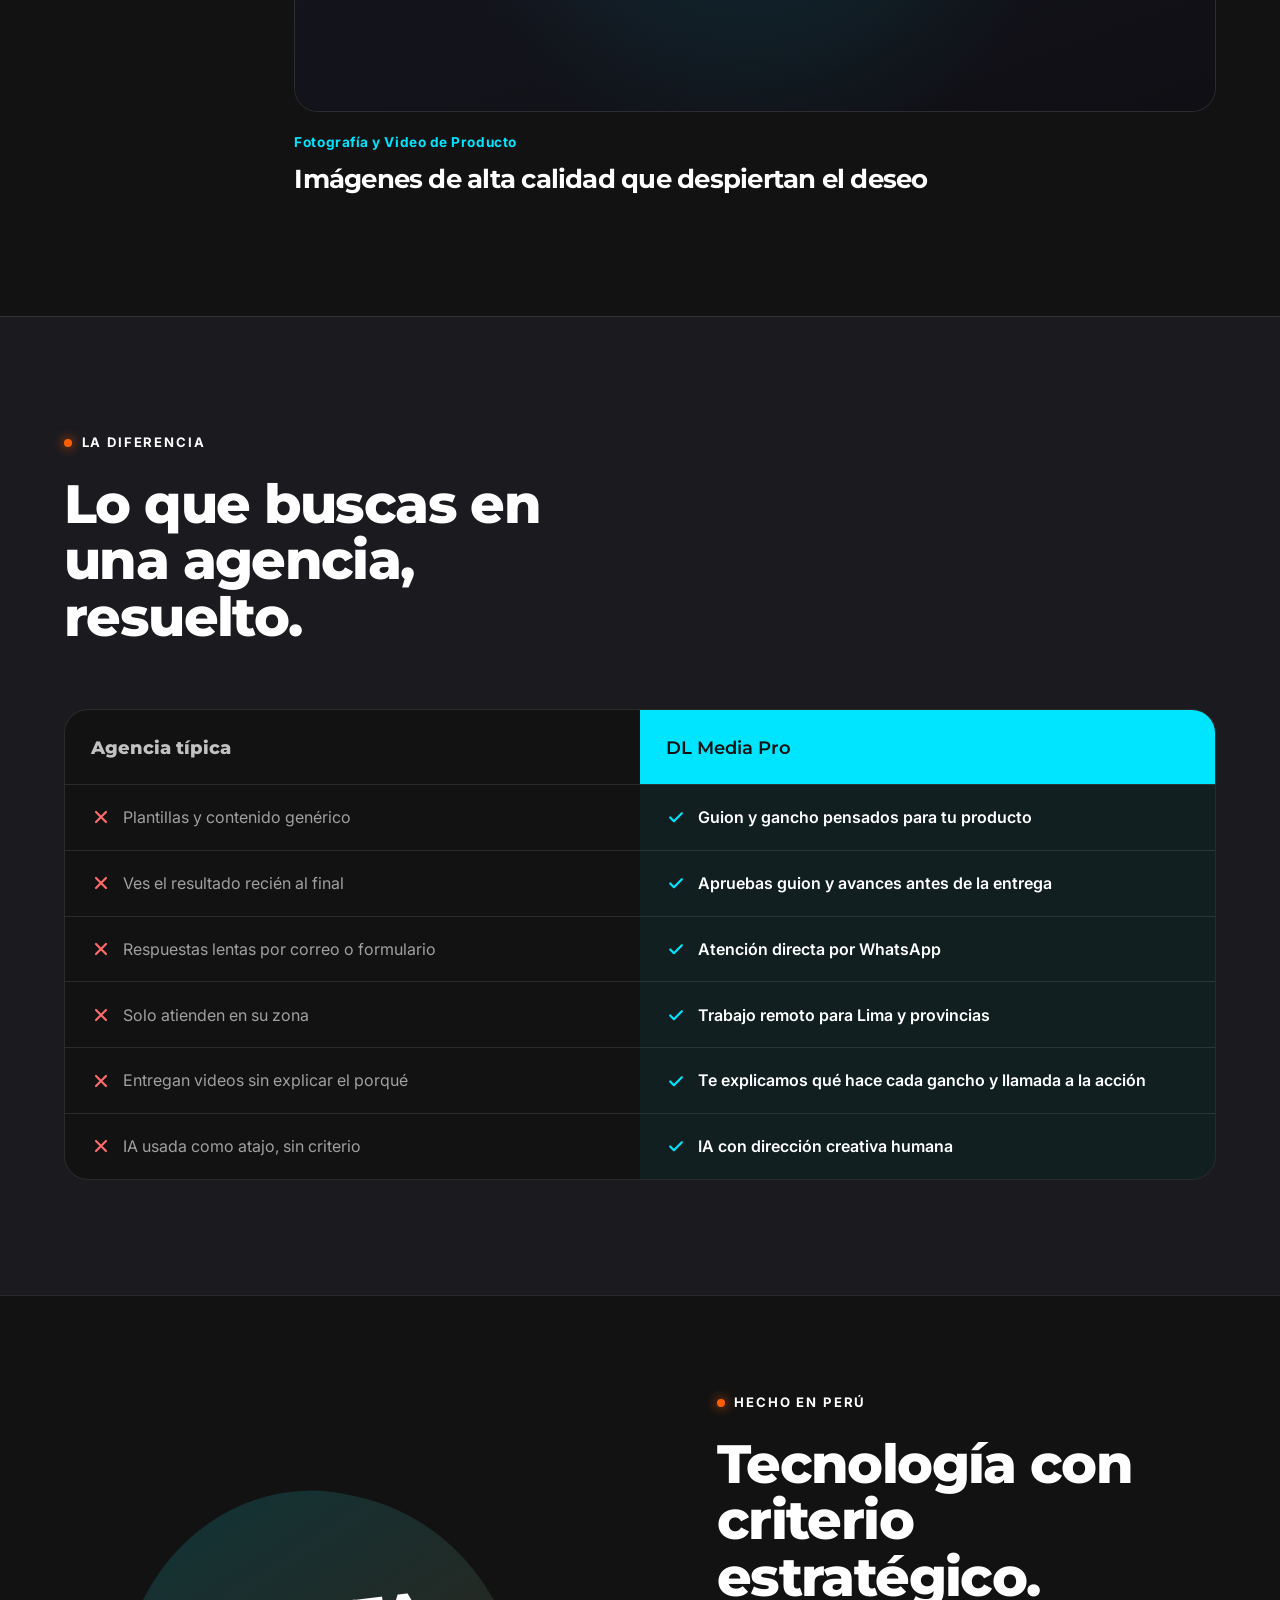
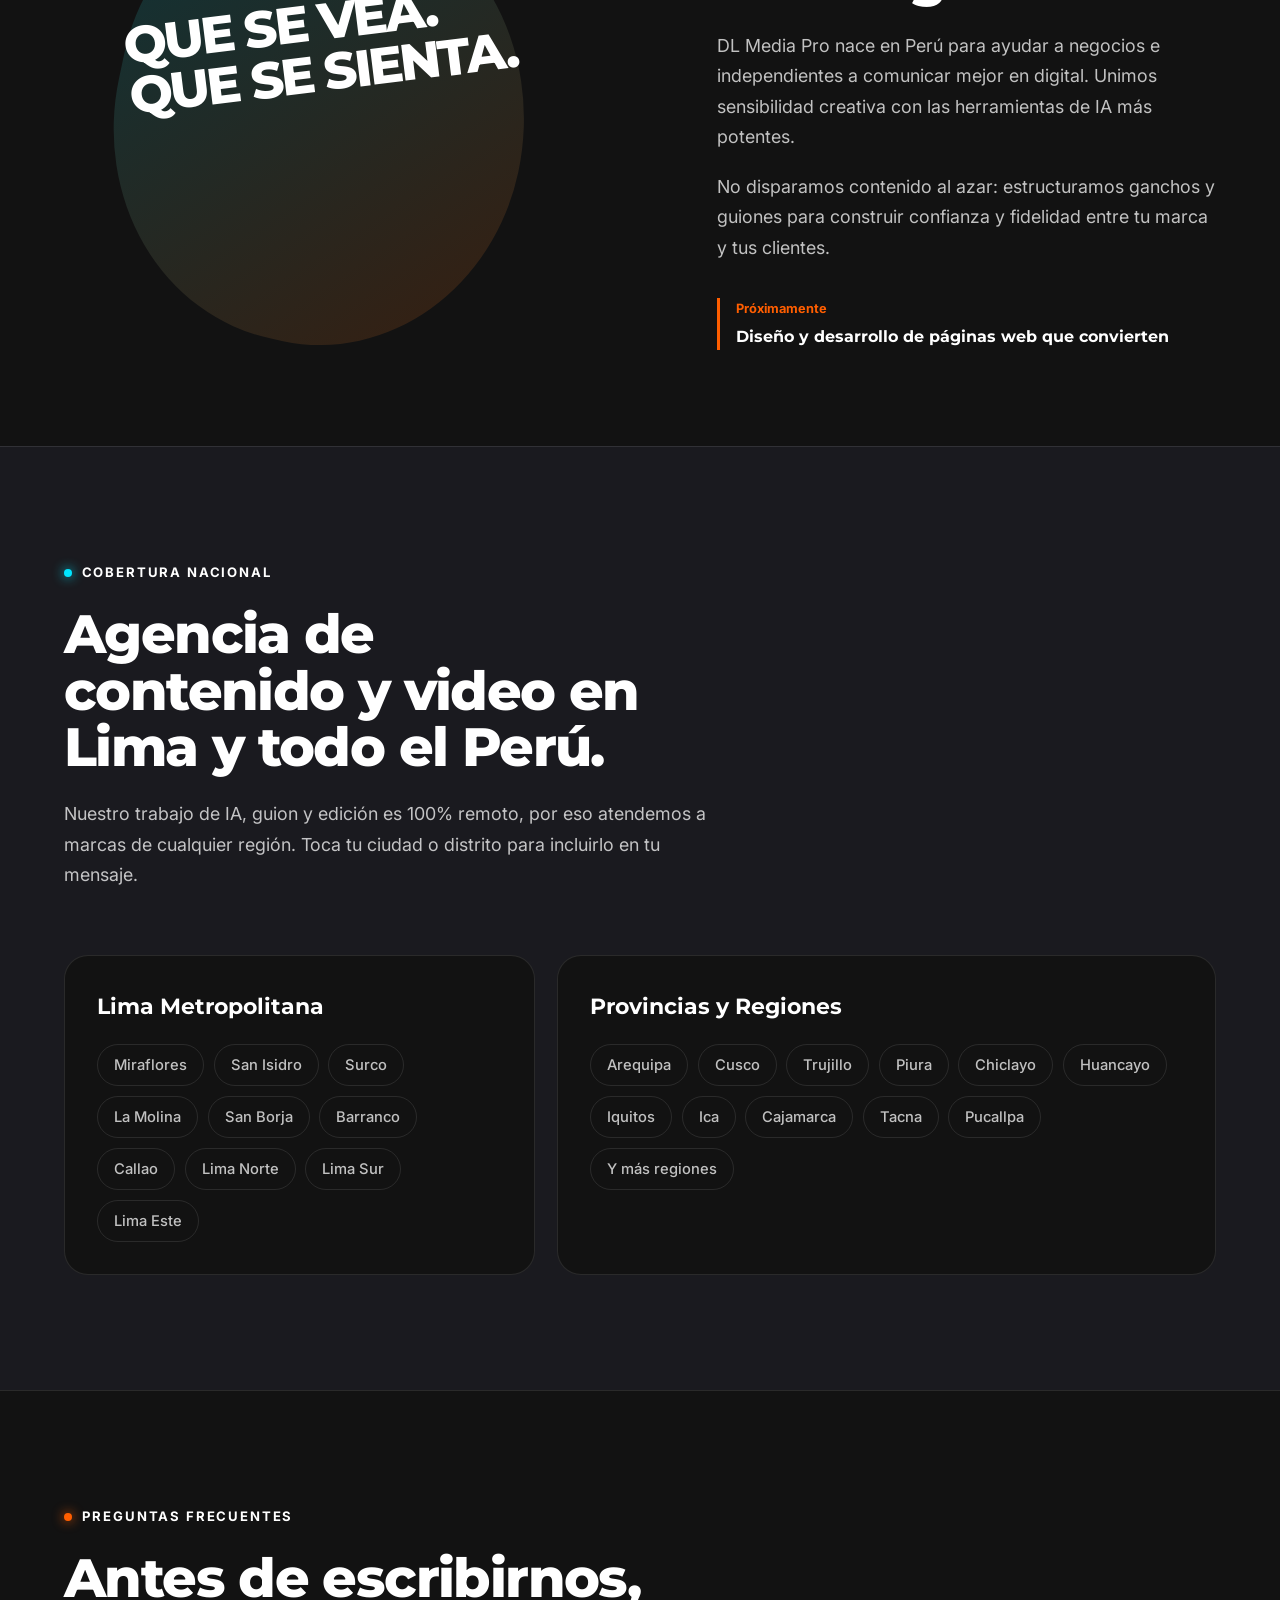
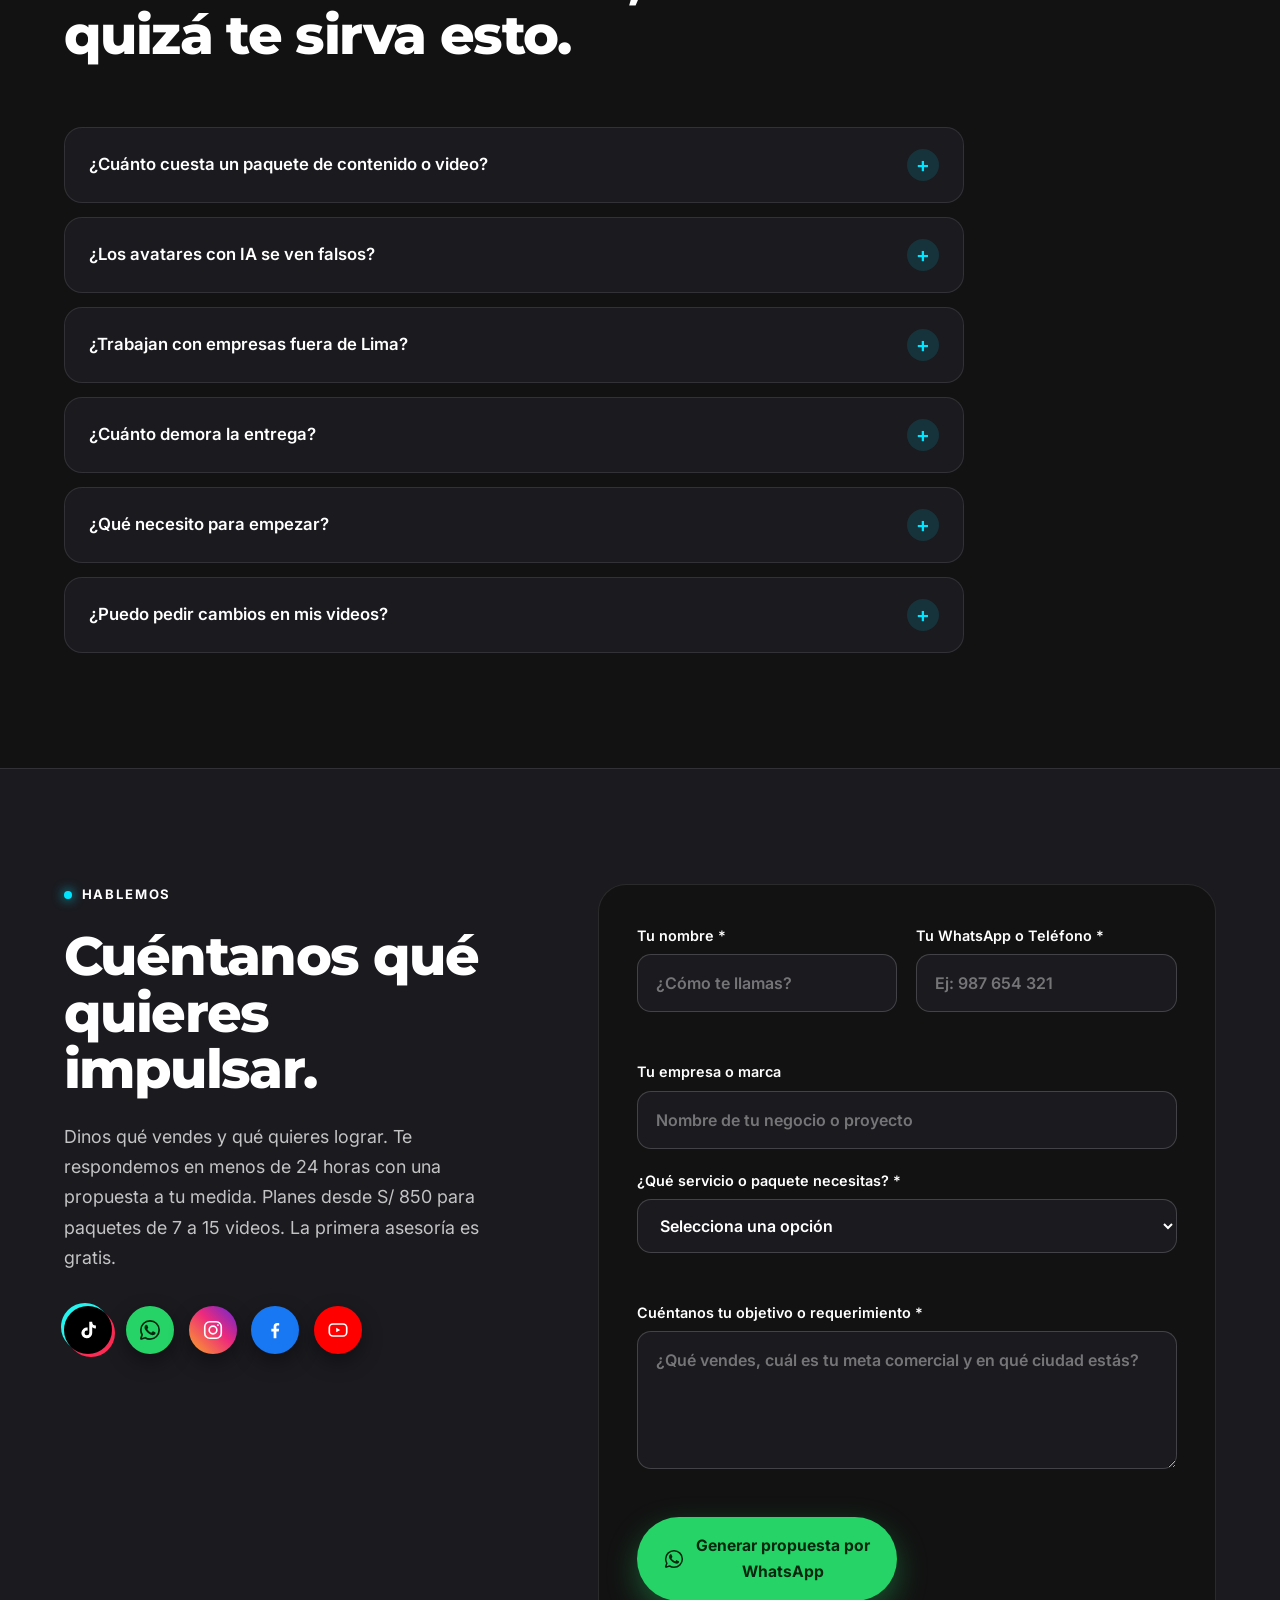
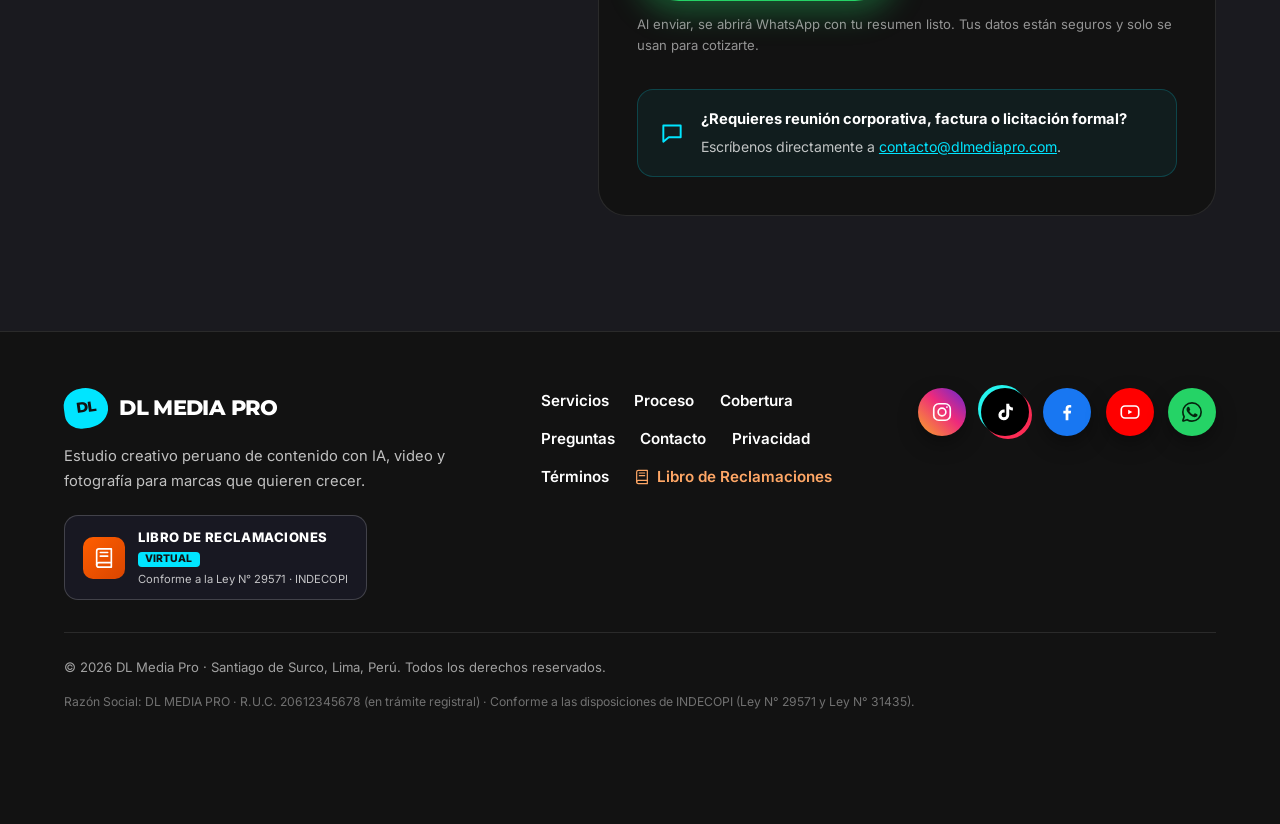
==== commit 56cc04bb: "perf: optimizar Core Web Vitals, accesibilidad y SEO movil segun PageSpeed Insights" ====
--- a/index.html
+++ b/index.html
@@ -22,7 +22,7 @@
   <!-- ===== SEO ===== -->
   <title>DL Media Pro | Agencia de Contenido con IA y Video en Lima</title>
   <meta name="description"
-    content="Agencia peruana de contenido con IA, videos para TikTok e Instagram, UGC, avatares con IA y fotografía de producto. Atendemos Lima y todo el Perú. Cotiza gratis por WhatsApp.">
+    content="Agencia audiovisual en Lima especializada en contenido con IA, videos para TikTok e Instagram, UGC y fotografía comercial. Cotiza gratis por WhatsApp.">
   <meta name="robots" content="index, follow, max-image-preview:large">
   <meta name="author" content="DL Media Pro">
   <meta name="theme-color" content="#121212">
@@ -111,12 +111,14 @@
   }
   </script>
 
-  <!-- Tipografías de marca -->
+  <!-- Tipografías de marca (Carga asíncrona no bloqueante para máximo rendimiento) -->
   <link rel="preconnect" href="https://fonts.googleapis.com">
   <link rel="preconnect" href="https://fonts.gstatic.com" crossorigin>
-  <link
-    href="https://fonts.googleapis.com/css2?family=Inter:wght@400;500;600;700&family=Montserrat:ital,wght@0,600;0,700;0,800;0,900;1,700;1,800&display=swap"
-    rel="stylesheet">
+  <link rel="preload" as="style" href="https://fonts.googleapis.com/css2?family=Inter:wght@400;500;600;700&family=Montserrat:wght@700;800;900&display=swap">
+  <link rel="stylesheet" href="https://fonts.googleapis.com/css2?family=Inter:wght@400;500;600;700&family=Montserrat:wght@700;800;900&display=swap" media="print" onload="this.media='all'">
+  <noscript>
+    <link rel="stylesheet" href="https://fonts.googleapis.com/css2?family=Inter:wght@400;500;600;700&family=Montserrat:wght@700;800;900&display=swap">
+  </noscript>
   <link rel="stylesheet" href="style.css">
 </head>
 
@@ -376,6 +378,7 @@
 
     <!-- ===== CONFIANZA ===== -->
     <section class="trust" aria-label="Por qué confiar en DL Media Pro">
+      <h2 class="sr-only">Nuestros diferenciales y garantías</h2>
       <div class="trust-item reveal"><svg>
           <use href="#i-target" />
         </svg>
@@ -898,23 +901,23 @@
       <form id="contact-form" novalidate>
         <!-- Antispam Honeypot (campo trampa invisible para bots) -->
         <div class="hp-check" aria-hidden="true" style="opacity: 0; position: absolute; top: 0; left: 0; height: 0; width: 0; z-index: -1; pointer-events: none;">
-          <label for="company_website_url">No llenar este campo si eres humano</label>
+          <label for="company_website_url" class="sr-only">No llenar este campo si eres humano</label>
           <input type="text" id="company_website_url" name="company_website_url" tabindex="-1" autocomplete="off">
         </div>
 
-        <label>Tu nombre *
+        <label for="field-name">Tu nombre *
           <input name="name" id="field-name" type="text" placeholder="¿Cómo te llamas?" autocomplete="name" required>
           <span class="field-error-msg" id="err-name" aria-live="polite"></span>
         </label>
-        <label>Tu WhatsApp o Teléfono *
+        <label for="field-phone">Tu WhatsApp o Teléfono *
           <input name="phone" id="field-phone" type="tel" placeholder="Ej: 987 654 321" autocomplete="tel" required>
           <span class="field-error-msg" id="err-phone" aria-live="polite"></span>
         </label>
-        <label class="full-field">Tu empresa o marca
+        <label for="field-brand" class="full-field">Tu empresa o marca
           <input name="brand" id="field-brand" type="text" placeholder="Nombre de tu negocio o proyecto"
             autocomplete="organization">
         </label>
-        <label class="full-field">¿Qué servicio o paquete necesitas? *
+        <label for="field-service" class="full-field">¿Qué servicio o paquete necesitas? *
           <select name="service" id="field-service" required>
             <option value="" disabled selected>Selecciona una opción</option>
             <option value="Paquete básico de videos (S/ 850 - 7 a 15 videos)">Paquete básico de videos (S/ 850 - 7 a 15
@@ -930,7 +933,7 @@
           </select>
           <span class="field-error-msg" id="err-service" aria-live="polite"></span>
         </label>
-        <label class="full-field">Cuéntanos tu objetivo o requerimiento *
+        <label for="field-message" class="full-field">Cuéntanos tu objetivo o requerimiento *
           <textarea name="message" id="field-message"
             placeholder="¿Qué vendes, cuál es tu meta comercial y en qué ciudad estás?" rows="4" required></textarea>
           <span class="field-error-msg" id="err-message" aria-live="polite"></span>
@@ -1080,11 +1083,11 @@
             <legend class="libro-legend"><span class="legend-num">1</span> Identificación del Consumidor Reclamante
             </legend>
             <div class="libro-grid">
-              <label class="libro-field col-full">Nombre completo o Razón Social *
+              <label class="libro-field col-full" for="rec-nombre">Nombre completo o Razón Social *
                 <input type="text" name="rec_nombre" id="rec-nombre" required placeholder="Ej. Carlos Mendoza Ruiz">
                 <span class="field-error-msg" id="err-rec-nombre"></span>
               </label>
-              <label class="libro-field col-half">Tipo de Documento *
+              <label class="libro-field col-half" for="rec-tipo-doc">Tipo de Documento *
                 <select name="rec_tipo_doc" id="rec-tipo-doc" required>
                   <option value="DNI" selected>DNI (Documento Nacional de Identidad)</option>
                   <option value="CE">Carné de Extranjería (CE)</option>
@@ -1092,34 +1095,34 @@
                   <option value="Pasaporte">Pasaporte</option>
                 </select>
               </label>
-              <label class="libro-field col-half">Número de Documento *
+              <label class="libro-field col-half" for="rec-num-doc">Número de Documento *
                 <input type="text" name="rec_num_doc" id="rec-num-doc" required placeholder="Ej. 74839201">
                 <span class="field-error-msg" id="err-rec-num-doc"></span>
               </label>
-              <label class="libro-field col-half">Teléfono / WhatsApp de Contacto *
+              <label class="libro-field col-half" for="rec-telefono">Teléfono / WhatsApp de Contacto *
                 <input type="tel" name="rec_telefono" id="rec-telefono" required placeholder="Ej. 936372861">
                 <span class="field-error-msg" id="err-rec-telefono"></span>
               </label>
-              <label class="libro-field col-half">Correo Electrónico (para remitir constancia y respuesta legal) *
+              <label class="libro-field col-half" for="rec-email">Correo Electrónico (para remitir constancia y respuesta legal) *
                 <input type="email" name="rec_email" id="rec-email" required placeholder="tuemail@ejemplo.com">
                 <span class="field-error-msg" id="err-rec-email"></span>
               </label>
-              <label class="libro-field col-full">Domicilio Fiscal o Particular (Dirección, Distrito y Ciudad) *
+              <label class="libro-field col-full" for="rec-direccion">Domicilio Fiscal o Particular (Dirección, Distrito y Ciudad) *
                 <input type="text" name="rec_direccion" id="rec-direccion" required
                   placeholder="Ej. Av. Alfredo Benavides 1230, Santiago de Surco, Lima">
                 <span class="field-error-msg" id="err-rec-direccion"></span>
               </label>
               <div class="libro-field col-full menor-toggle-wrap">
-                <label class="checkbox-label">
+                <label class="checkbox-label" for="rec-es-menor">
                   <input type="checkbox" id="rec-es-menor" name="es_menor">
                   <span>Presento esta reclamación en representación de un menor de edad</span>
                 </label>
               </div>
               <div class="libro-grid col-full menor-fields" id="rec-menor-fields" style="display: none;">
-                <label class="libro-field col-half">Nombre del Padre / Madre o Tutor
+                <label class="libro-field col-half" for="rec-tutor-nombre">Nombre del Padre / Madre o Tutor
                   <input type="text" name="tutor_nombre" id="rec-tutor-nombre" placeholder="Nombre completo del tutor">
                 </label>
-                <label class="libro-field col-half">DNI / Documento del Tutor
+                <label class="libro-field col-half" for="rec-tutor-dni">DNI / Documento del Tutor
                   <input type="text" name="tutor_dni" id="rec-tutor-dni" placeholder="Número de documento">
                 </label>
               </div>
@@ -1133,25 +1136,25 @@
               <div class="libro-field col-full">
                 <span class="field-label-text">Tipo de Bien Contratado *</span>
                 <div class="radio-pill-group">
-                  <label class="radio-pill">
-                    <input type="radio" name="rec_bien_tipo" value="Servicio" checked>
+                  <label class="radio-pill" for="rec-bien-servicio">
+                    <input type="radio" name="rec_bien_tipo" id="rec-bien-servicio" value="Servicio" checked>
                     <span>Servicio (Videos con IA, UGC, Edición, Campaña de Ads)</span>
                   </label>
-                  <label class="radio-pill">
-                    <input type="radio" name="rec_bien_tipo" value="Producto">
+                  <label class="radio-pill" for="rec-bien-producto">
+                    <input type="radio" name="rec_bien_tipo" id="rec-bien-producto" value="Producto">
                     <span>Producto</span>
                   </label>
                 </div>
               </div>
-              <label class="libro-field col-half">Monto Reclamado (S/ o US$)
+              <label class="libro-field col-half" for="rec-monto">Monto Reclamado (S/ o US$)
                 <input type="text" name="rec_monto" id="rec-monto" placeholder="Ej. S/ 850.00">
               </label>
-              <label class="libro-field col-half">Servicio o Paquete Contratado *
+              <label class="libro-field col-half" for="rec-servicio">Servicio o Paquete Contratado *
                 <input type="text" name="rec_servicio" id="rec-servicio" required
                   placeholder="Ej. Paquete básico de 7 a 15 videos">
                 <span class="field-error-msg" id="err-rec-servicio"></span>
               </label>
-              <label class="libro-field col-full">Descripción o resumen del requerimiento contratado
+              <label class="libro-field col-full" for="rec-bien-desc">Descripción o resumen del requerimiento contratado
                 <textarea name="rec_bien_desc" id="rec-bien-desc" rows="2"
                   placeholder="Breve descripción del acuerdo comercial o servicio prestado"></textarea>
               </label>
@@ -1165,16 +1168,16 @@
               <div class="libro-field col-full">
                 <span class="field-label-text">Tipo de Afectación *</span>
                 <div class="radio-card-group">
-                  <label class="radio-card">
-                    <input type="radio" name="rec_tipo_afectacion" value="Reclamo" checked>
+                  <label class="radio-card" for="rec-afectacion-reclamo">
+                    <input type="radio" name="rec_tipo_afectacion" id="rec-afectacion-reclamo" value="Reclamo" checked>
                     <div class="radio-card-content">
                       <strong class="card-title">RECLAMO</strong>
                       <span class="card-desc">Disconformidad relacionada a los productos o servicios ofrecidos (ej.
                         entregables, plazos de producción, características del video).</span>
                     </div>
                   </label>
-                  <label class="radio-card">
-                    <input type="radio" name="rec_tipo_afectacion" value="Queja">
+                  <label class="radio-card" for="rec-afectacion-queja">
+                    <input type="radio" name="rec_tipo_afectacion" id="rec-afectacion-queja" value="Queja">
                     <div class="radio-card-content">
                       <strong class="card-title">QUEJA</strong>
                       <span class="card-desc">Malestar o descontento respecto a la atención al público (ej. trato al
@@ -1183,12 +1186,12 @@
                   </label>
                 </div>
               </div>
-              <label class="libro-field col-full">Detalle de los Hechos (Reclamación) *
+              <label class="libro-field col-full" for="rec-detalle">Detalle de los Hechos (Reclamación) *
                 <textarea name="rec_detalle" id="rec-detalle" rows="4" required
                   placeholder="Explica detalladamente lo ocurrido, fechas y motivos de tu disconformidad..."></textarea>
                 <span class="field-error-msg" id="err-rec-detalle"></span>
               </label>
-              <label class="libro-field col-full">Pedido Concreto del Consumidor *
+              <label class="libro-field col-full" for="rec-pedido">Pedido Concreto del Consumidor *
                 <textarea name="rec_pedido" id="rec-pedido" rows="3" required
                   placeholder="Indica concretamente la solución esperada (devolución, rectificación, ajuste de video, etc.)..."></textarea>
                 <span class="field-error-msg" id="err-rec-pedido"></span>
@@ -1198,7 +1201,7 @@
 
           <!-- Declaración y Marco Legal INDECOPI -->
           <div class="libro-legal-box">
-            <label class="checkbox-label veracidad-label">
+            <label class="checkbox-label veracidad-label" for="rec-veracidad">
               <input type="checkbox" name="rec_veracidad" id="rec-veracidad" required>
               <span>Declaro ser el titular del reclamo o representante acreditado y que los datos consignados son
                 verdaderos conforme a la Ley N° 29571. *</span>
@@ -1248,7 +1251,7 @@
           <div class="constancia-alert-box">
             <div class="constancia-alert-icon">✓</div>
             <div>
-              <h4>¡Tu reclamación ha sido registrada formalmente!</h4>
+              <h3>¡Tu reclamación ha sido registrada formalmente!</h3>
               <p>Conforme a la normativa de INDECOPI (Ley N° 29571 y Ley N° 31435), hemos registrado tu Hoja de
                 Reclamación. Recibirás respuesta formal en un plazo máximo de <strong>15 días hábiles
                   improrrogables</strong> a tu correo electrónico.</p>
@@ -1338,7 +1341,7 @@
           <span class="chat-status-dot" title="En línea"></span>
         </div>
         <div>
-          <h4>Mandi IA <span class="badge-bot">Asistente</span></h4>
+          <h3 class="chat-agent-title">Mandi IA <span class="badge-bot">Asistente</span></h3>
           <p>Especialista en Video, IA y Ads · DL Media Pro</p>
         </div>
       </div>
@@ -1389,6 +1392,7 @@
     <!-- Barra de envío y generación -->
     <div class="chat-footer">
       <form class="chat-input-bar" id="chat-form">
+        <label for="chat-input" class="sr-only">Escribe tu mensaje para Mandi IA</label>
         <input type="text" id="chat-input" placeholder="Pregúntame o dime qué producto vendes..." autocomplete="off"
           required>
         <button type="submit" id="chat-send-btn" aria-label="Enviar mensaje a Mandi">
@@ -1469,7 +1473,7 @@
     </div>
   </aside>
 
-  <script src="script.js"></script>
+  <script src="script.js" defer></script>
 </body>
 
 </html>
--- a/style.css
+++ b/style.css
@@ -56,6 +56,19 @@
 a {
   color: inherit;
   text-decoration: none;
+}
+
+/* ---------- Utilidad de Accesibilidad (Screen Reader Only) ---------- */
+.sr-only {
+  position: absolute !important;
+  width: 1px !important;
+  height: 1px !important;
+  padding: 0 !important;
+  margin: -1px !important;
+  overflow: hidden !important;
+  clip: rect(0, 0, 0, 0) !important;
+  white-space: nowrap !important;
+  border: 0 !important;
 }
 
 img {
@@ -377,8 +390,10 @@
   background: none;
   border: 0;
   color: #fff;
-  width: 44px;
-  height: 44px;
+  width: 48px;
+  height: 48px;
+  min-width: 48px;
+  min-height: 48px;
   cursor: pointer;
 }
 
@@ -707,8 +722,10 @@
 }
 
 .sound-toggle-btn {
-  width: 32px;
-  height: 32px;
+  width: 44px;
+  height: 44px;
+  min-width: 44px;
+  min-height: 44px;
   border-radius: 50%;
   background: rgba(18, 18, 18, 0.75);
   backdrop-filter: blur(8px);
@@ -2374,13 +2391,16 @@
   border: 2px solid #1c1c24;
 }
 
-.chat-header h4 {
+.chat-header h4,
+.chat-header h3.chat-agent-title {
   font-size: 0.98rem;
   margin: 0;
   display: flex;
   align-items: center;
   gap: 0.45rem;
   color: #fff;
+  font-family: inherit;
+  font-weight: 700;
 }
 
 .badge-bot {
@@ -2405,7 +2425,9 @@
   border: 0;
   color: var(--muted);
   cursor: pointer;
-  padding: 6px;
+  padding: 13px;
+  min-width: 44px;
+  min-height: 44px;
   border-radius: 50%;
   display: grid;
   place-items: center;
@@ -3168,8 +3190,10 @@
   background: rgba(255, 255, 255, 0.06);
   border: 1px solid rgba(255, 255, 255, 0.15);
   color: #fff;
-  width: 36px;
-  height: 36px;
+  width: 44px;
+  height: 44px;
+  min-width: 44px;
+  min-height: 44px;
   border-radius: 50%;
   cursor: pointer;
   display: grid;
@@ -3536,10 +3560,12 @@
   margin-top: 2px;
 }
 
-.constancia-alert-box h4 {
+.constancia-alert-box h4,
+.constancia-alert-box h3 {
   margin: 0 0 0.25rem;
   font-size: 0.95rem;
   color: #fff;
+  font-family: inherit;
 }
 
 .constancia-alert-box p {
@@ -3697,6 +3723,7 @@
   }
 
   .constancia-alert-box h4,
+  .constancia-alert-box h3,
   .constancia-alert-box p {
     color: #000 !important;
   }
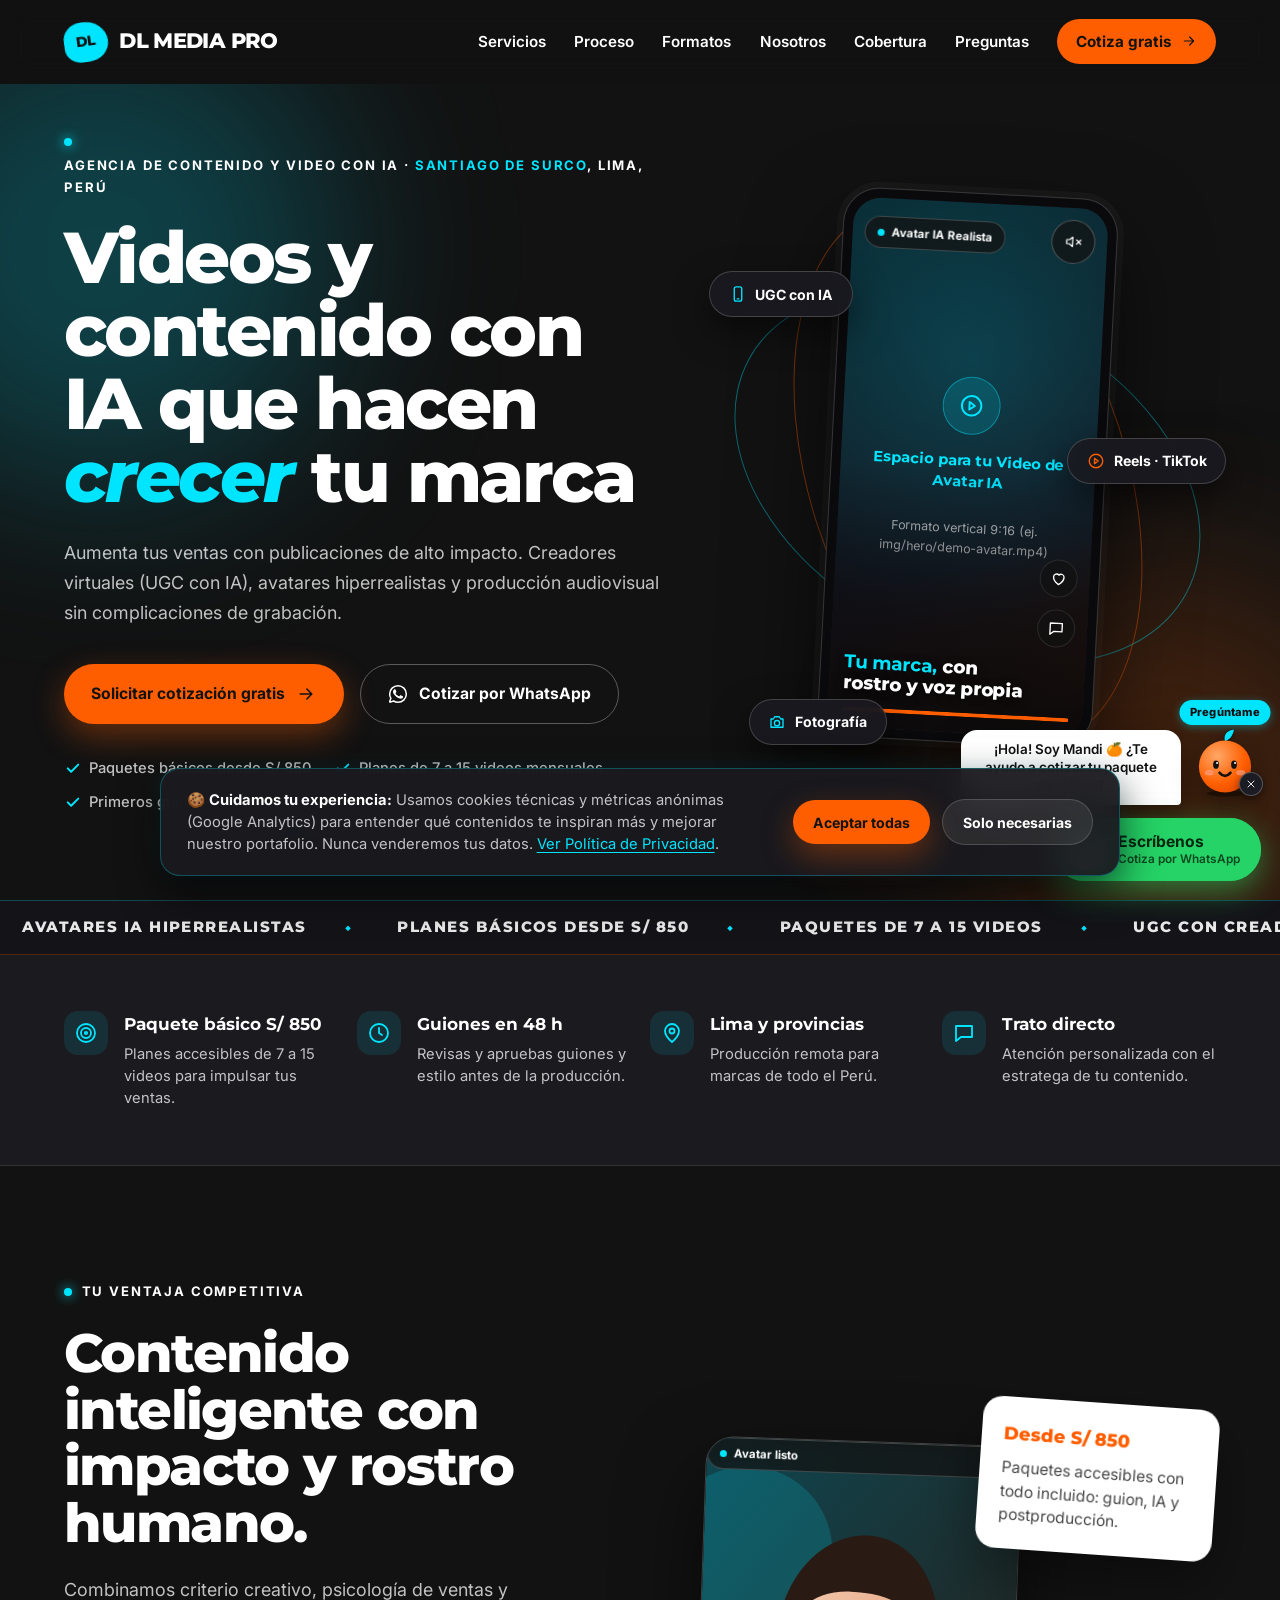
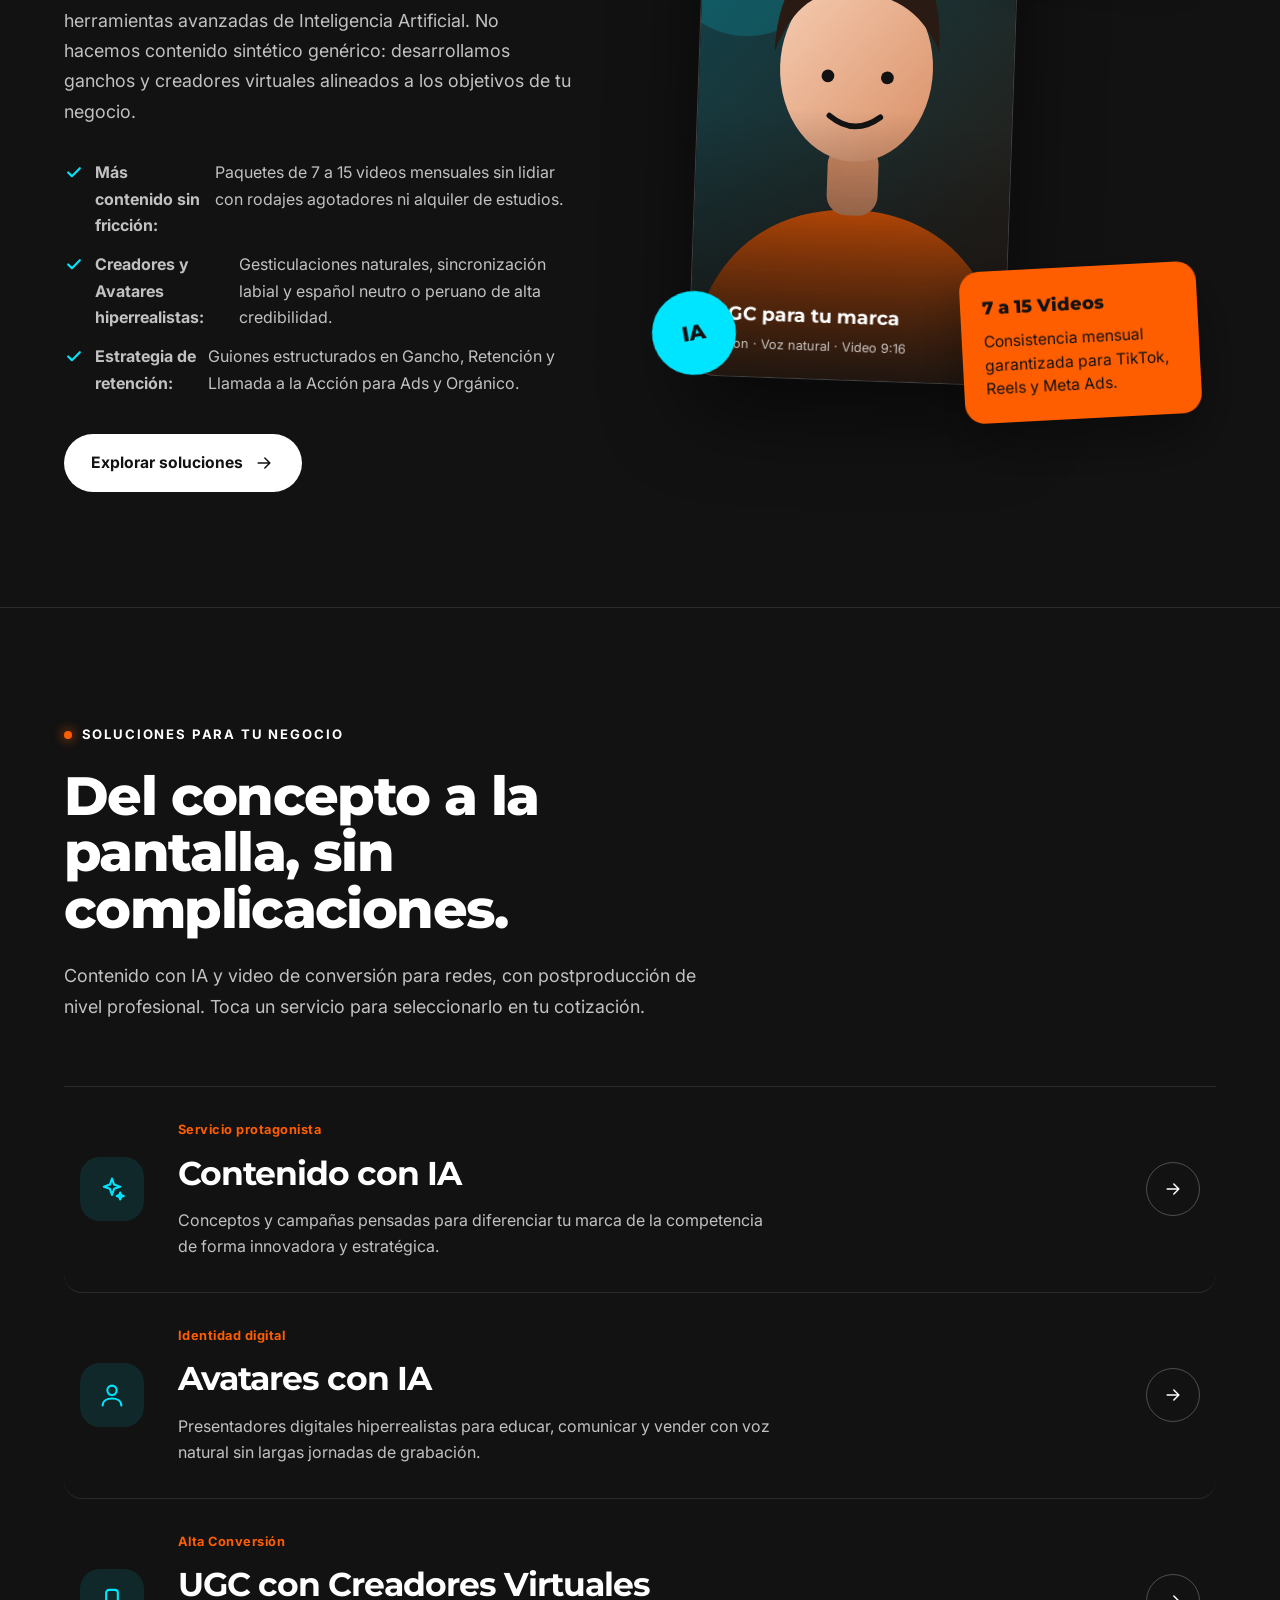
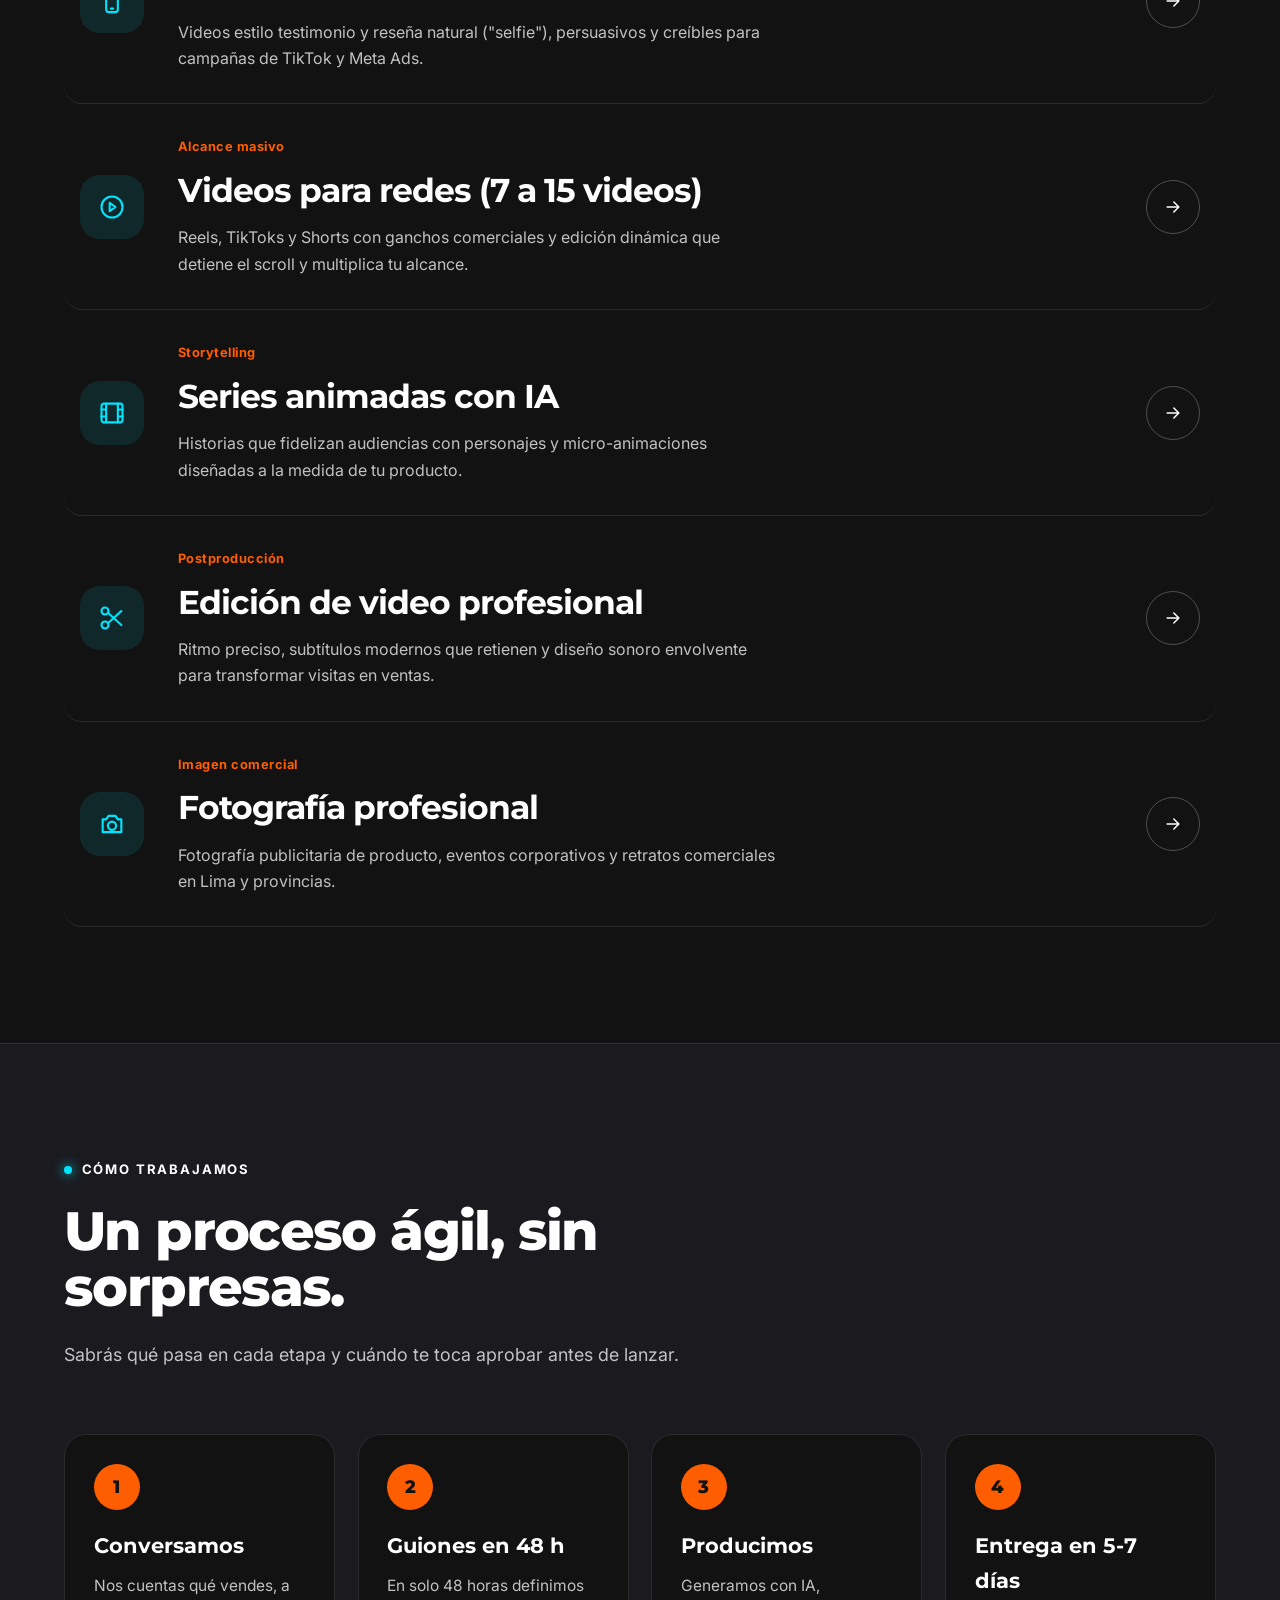
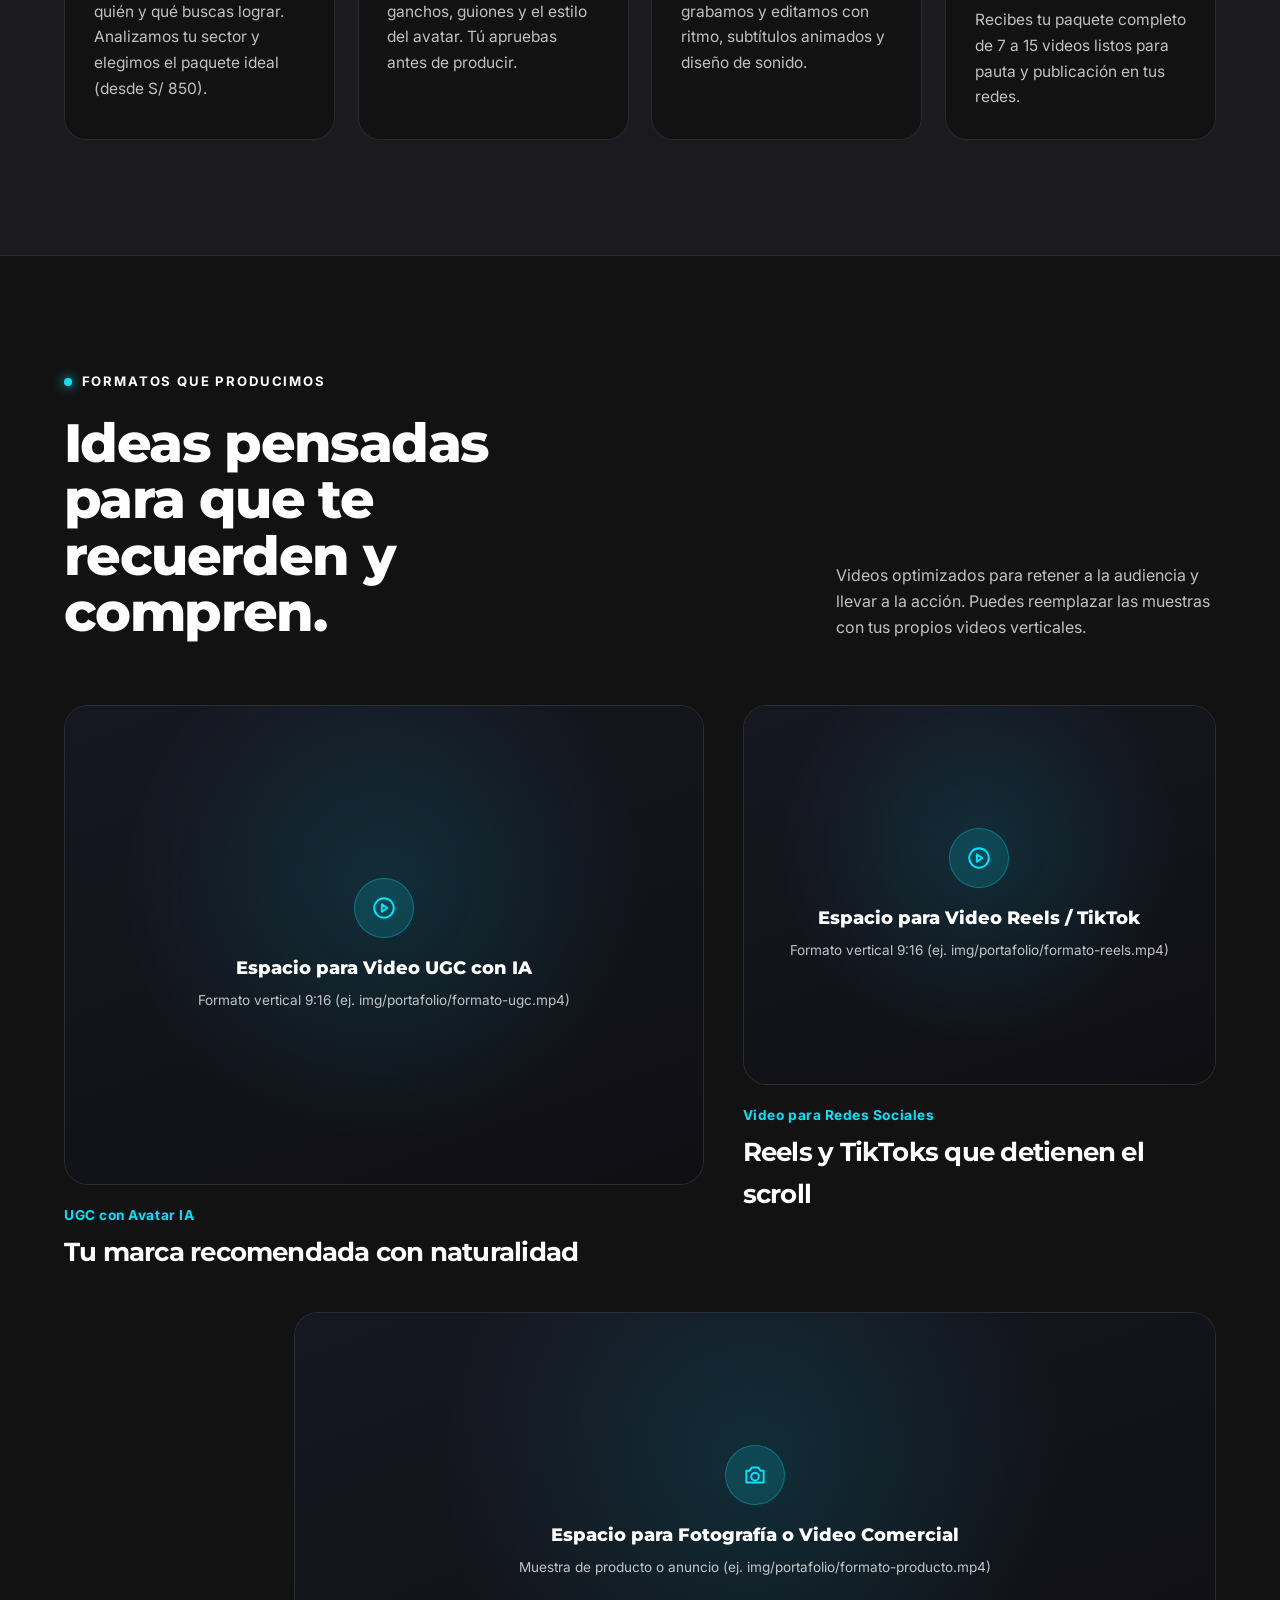
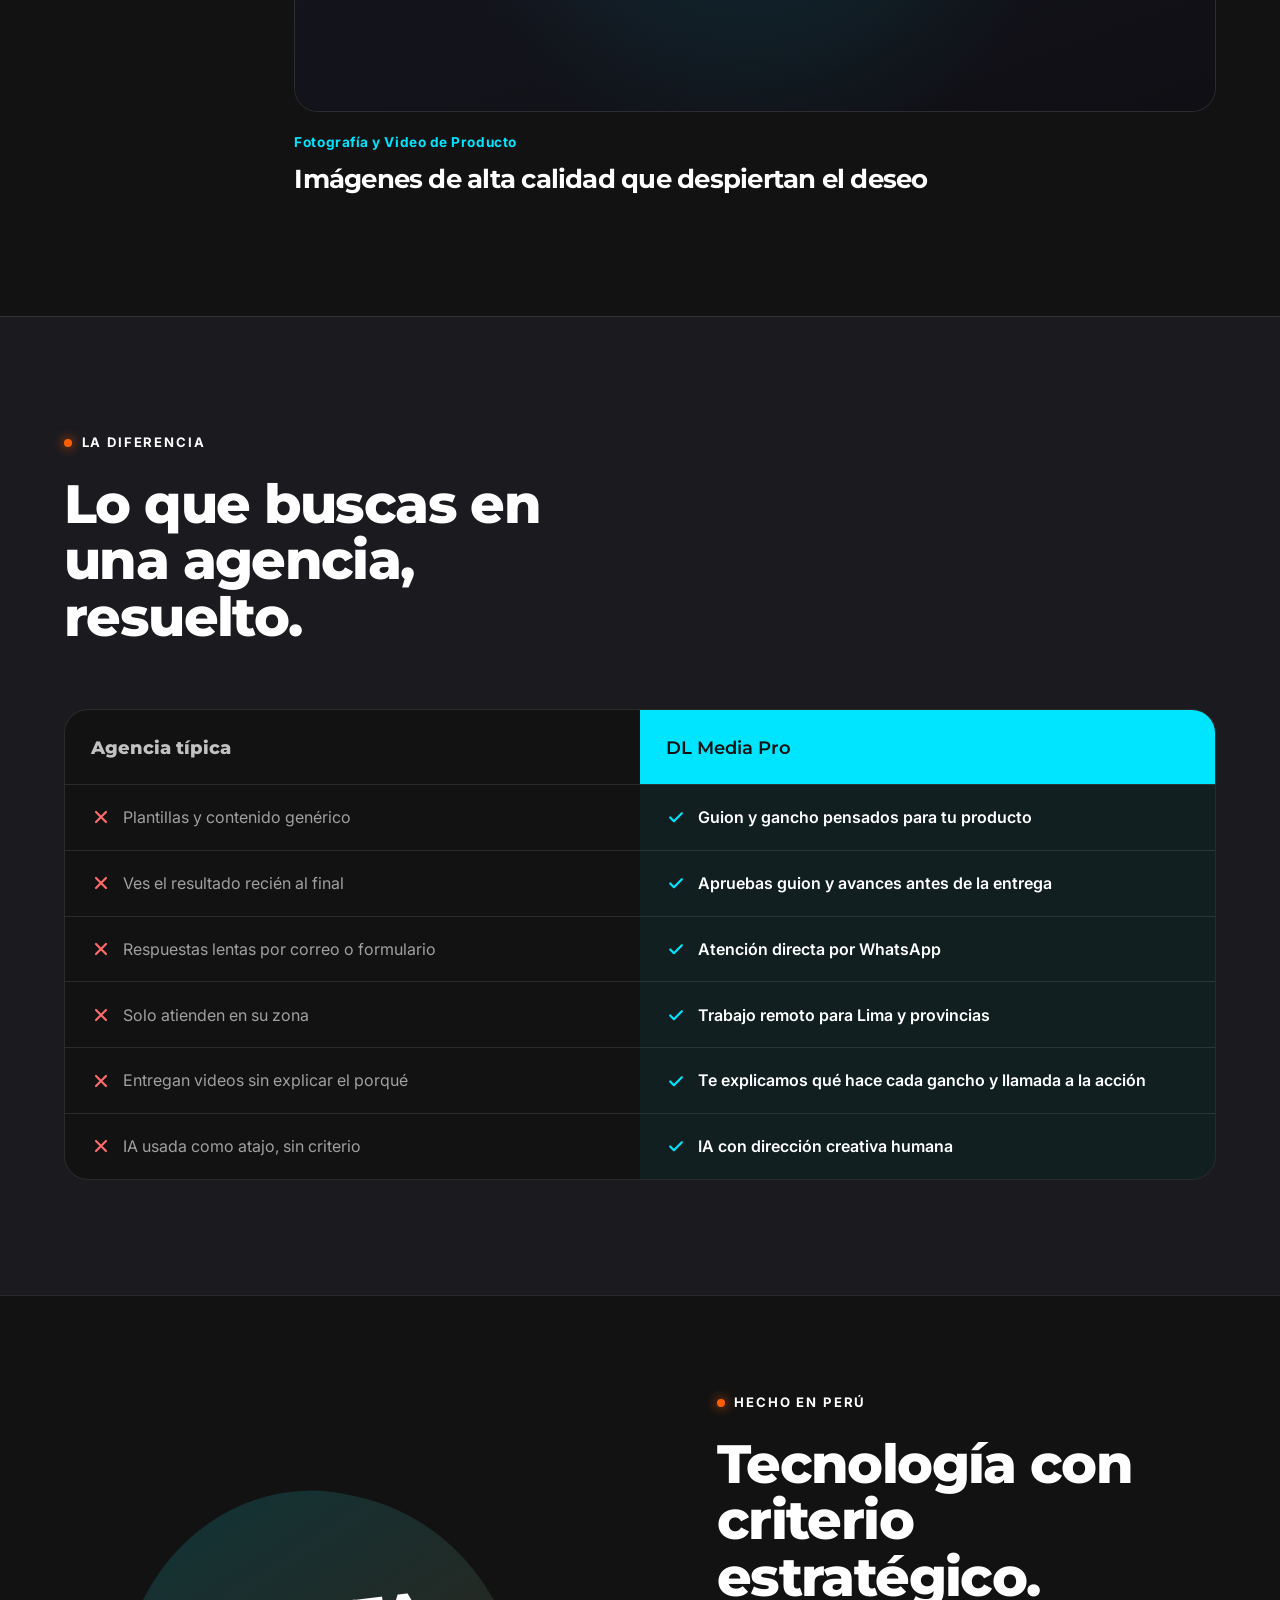
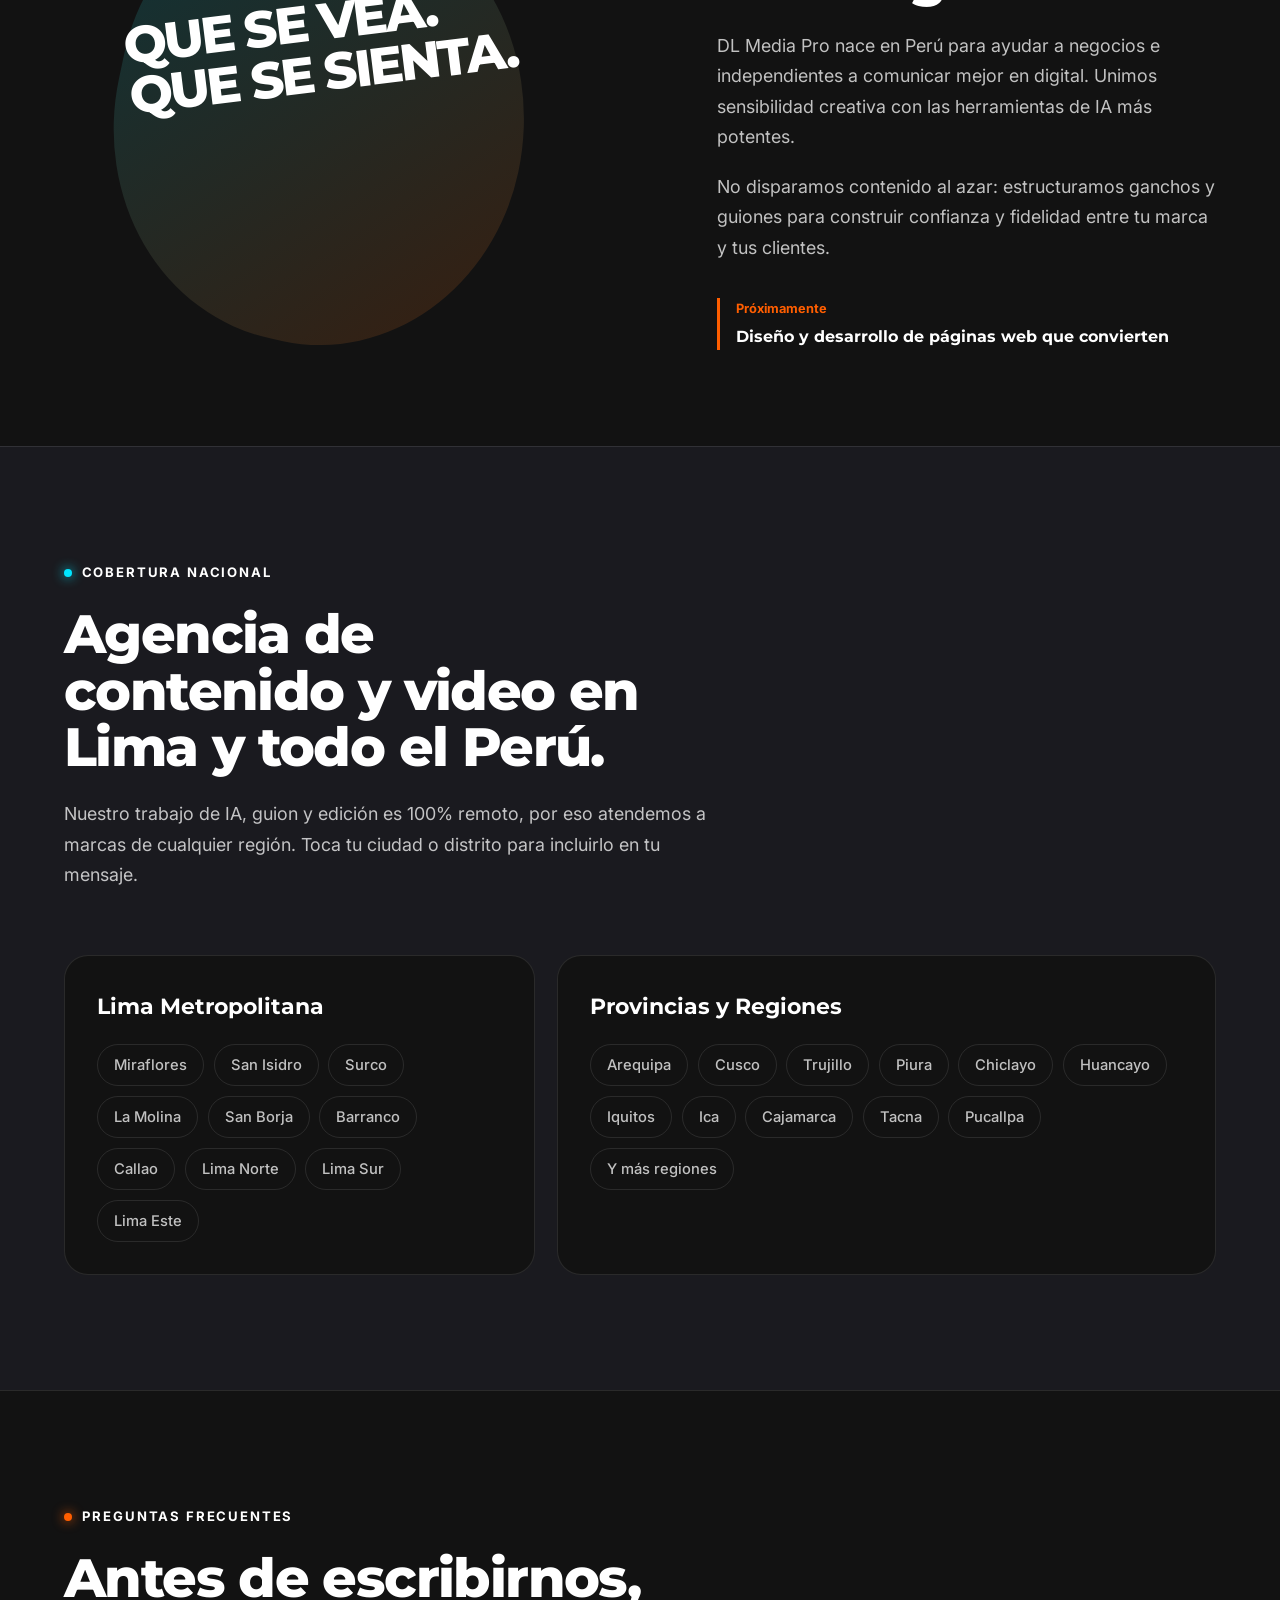
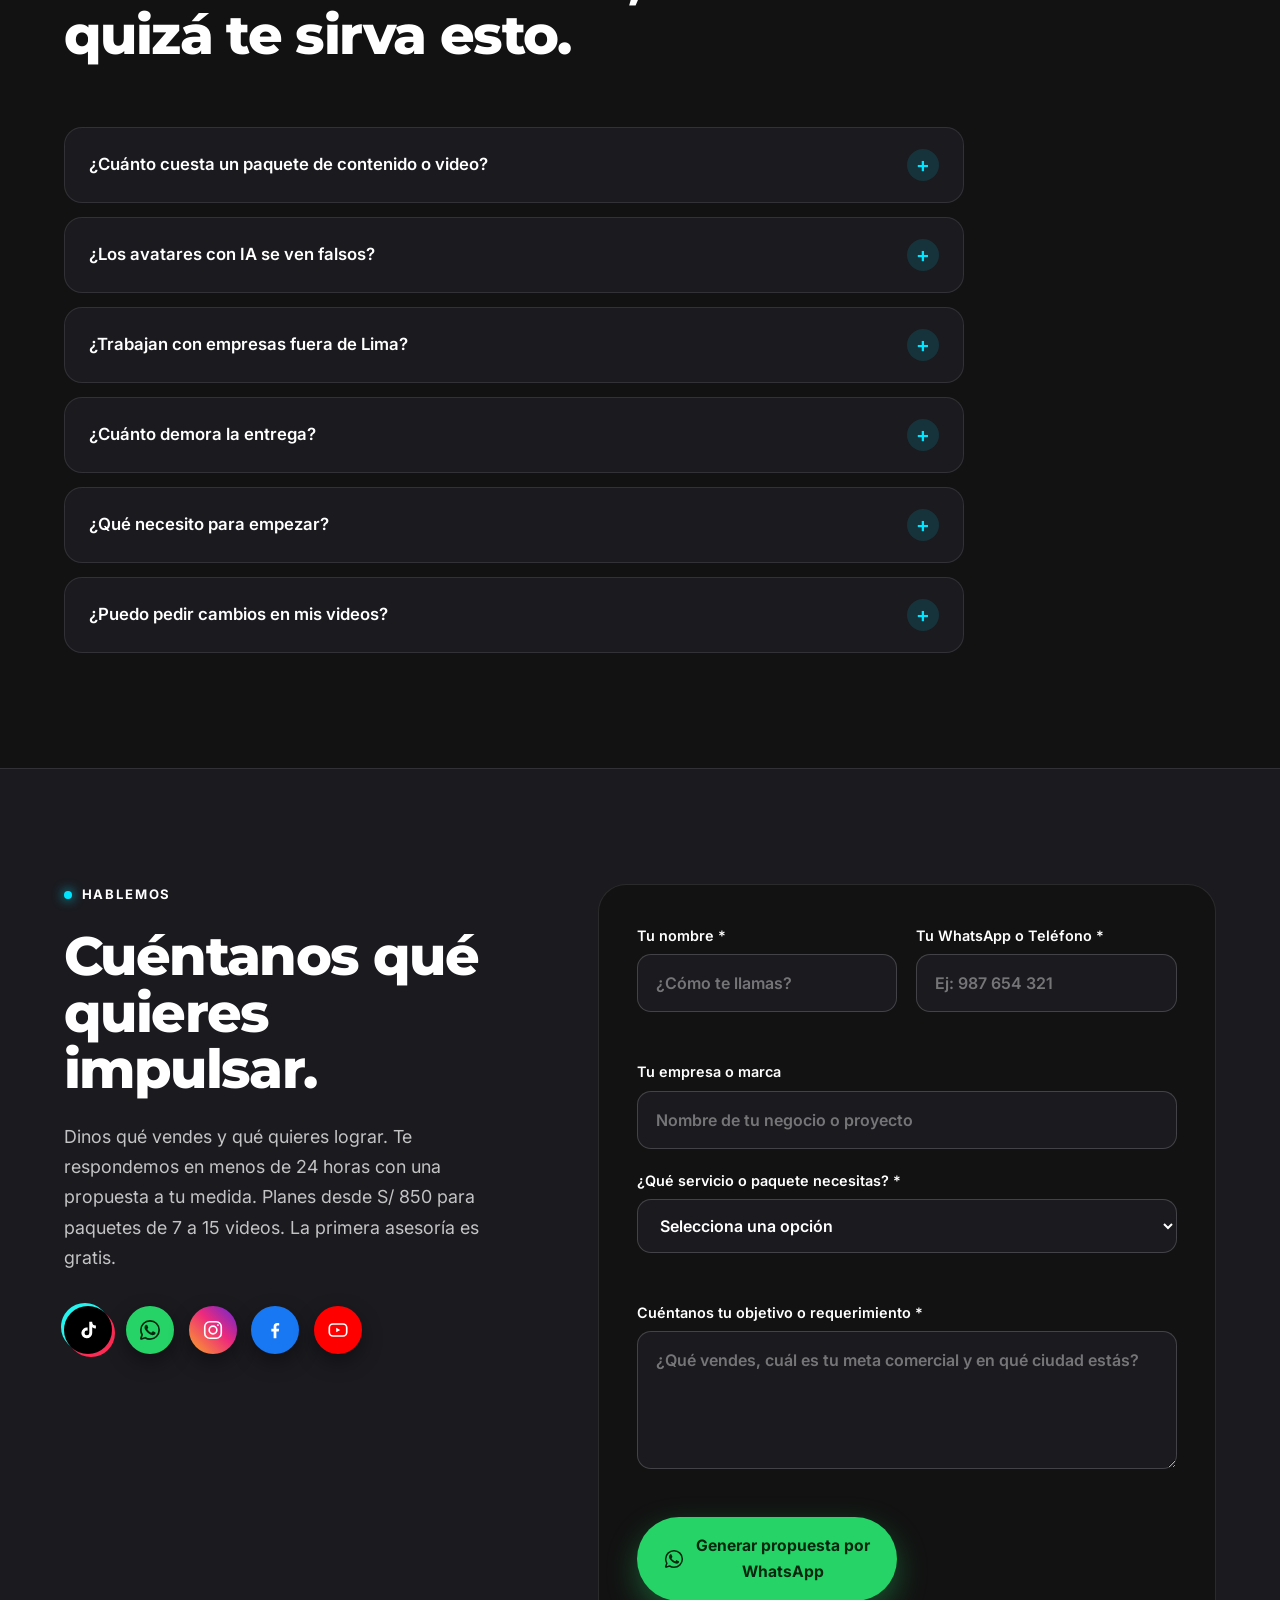
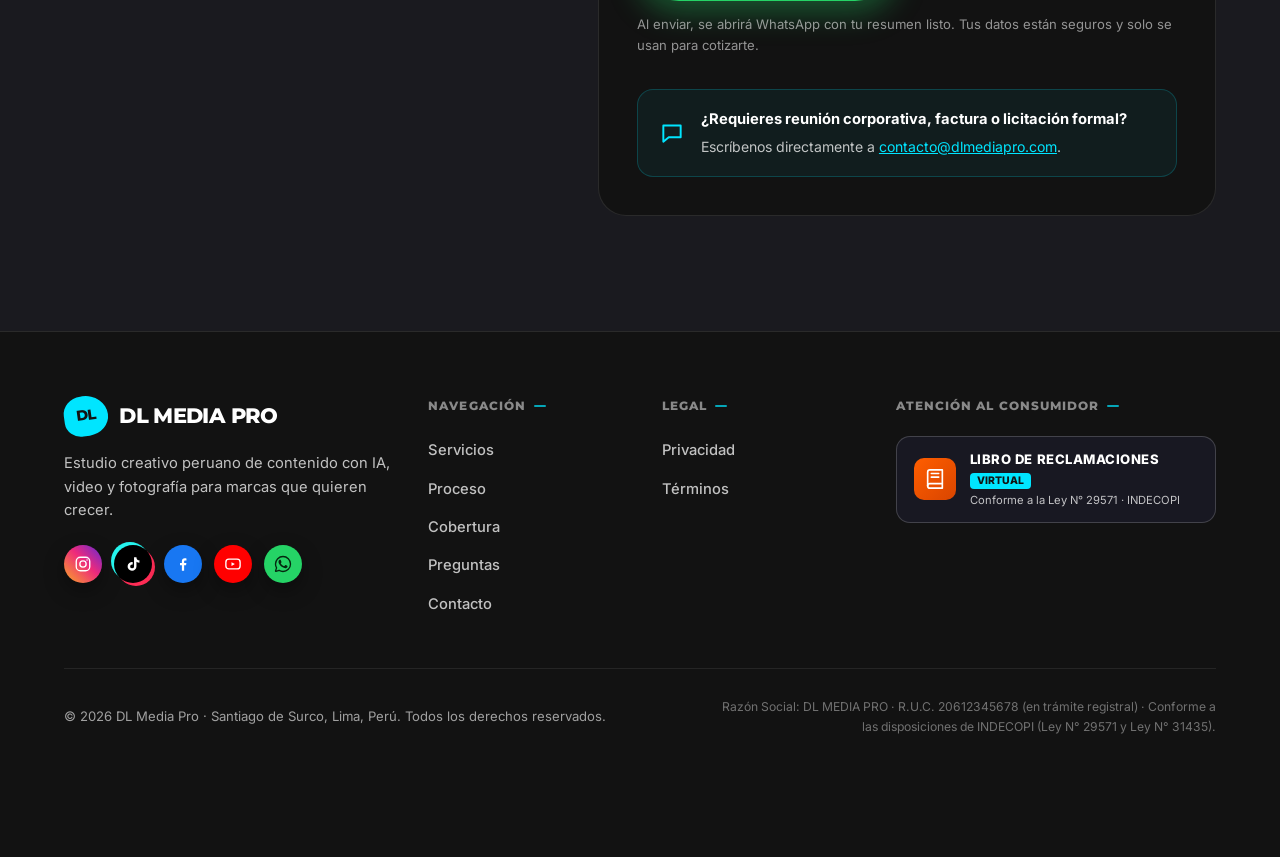
==== commit 293c12a3: "feat: rediseñar footer a 4 columnas y corregir colisiones visuales en widget Mandi IA - Refactorizac" ====
--- a/index.html
+++ b/index.html
@@ -970,13 +970,62 @@
     </section>
   </main>
 
-  <footer class="site-footer">
-    <div class="footer-brand-col">
+  <footer class="site-footer" id="site-footer">
+    <!-- Columna 1: Marca y Redes Sociales -->
+    <div class="footer-col footer-col-brand">
       <a class="brand" href="#inicio" aria-label="DL Media Pro - Inicio"><span class="brand-mark"
           aria-hidden="true">DL</span><span class="brand-name">DL MEDIA PRO</span></a>
-      <p>Estudio creativo peruano de contenido con IA, video y fotografía para marcas que quieren crecer.</p>
-
-      <!-- Badge Oficial del Libro de Reclamaciones -->
+      <p class="footer-desc">
+        Estudio creativo peruano de contenido con IA, video y fotografía para marcas que quieren crecer.
+      </p>
+      <div class="social footer-social" aria-label="Redes sociales de DL Media Pro">
+        <a class="soc soc-ig" href="https://www.instagram.com/dl.mediapro/" target="_blank" rel="noopener noreferrer"
+          aria-label="Instagram"><svg>
+            <use href="#i-ig" />
+          </svg></a>
+        <a class="soc soc-tt" href="https://www.tiktok.com/@dlmediapro" target="_blank" rel="noopener noreferrer"
+          aria-label="TikTok"><svg>
+            <use href="#i-tt" />
+          </svg></a>
+        <a class="soc soc-fb" href="https://www.facebook.com/" target="_blank" rel="noopener noreferrer"
+          aria-label="Facebook"><svg>
+            <use href="#i-fb" />
+          </svg></a>
+        <a class="soc soc-yt" href="https://www.youtube.com/" target="_blank" rel="noopener noreferrer"
+          aria-label="YouTube"><svg>
+            <use href="#i-yt" />
+          </svg></a>
+        <a class="soc soc-wa" href="https://wa.me/51936372861" target="_blank" rel="noopener noreferrer"
+          aria-label="WhatsApp"><svg>
+            <use href="#i-wa" />
+          </svg></a>
+      </div>
+    </div>
+
+    <!-- Columna 2: Navegación -->
+    <nav class="footer-col footer-col-nav" aria-label="Navegación principal del pie de página">
+      <h3 class="footer-col-title">Navegación</h3>
+      <ul class="footer-links">
+        <li><a href="#servicios">Servicios</a></li>
+        <li><a href="#proceso">Proceso</a></li>
+        <li><a href="#cobertura">Cobertura</a></li>
+        <li><a href="#faq">Preguntas</a></li>
+        <li><a href="#contacto">Contacto</a></li>
+      </ul>
+    </nav>
+
+    <!-- Columna 3: Legal -->
+    <nav class="footer-col footer-col-nav" aria-label="Enlaces legales">
+      <h3 class="footer-col-title">Legal</h3>
+      <ul class="footer-links">
+        <li><a href="politica-de-privacidad.html">Privacidad</a></li>
+        <li><a href="terminos-y-condiciones.html">Términos</a></li>
+      </ul>
+    </nav>
+
+    <!-- Columna 4: Atención al Consumidor / Libro de Reclamaciones INDECOPI -->
+    <div class="footer-col footer-col-consumer">
+      <h3 class="footer-col-title">Atención al Consumidor</h3>
       <div class="footer-libro-wrap">
         <button type="button" class="libro-badge" id="open-libro-btn" aria-label="Abrir Libro de Reclamaciones Virtual">
           <div class="libro-badge-icon">
@@ -992,42 +1041,8 @@
         </button>
       </div>
     </div>
-    <nav class="footer-nav" aria-label="Enlaces del pie de página">
-      <a href="#servicios">Servicios</a>
-      <a href="#proceso">Proceso</a>
-      <a href="#cobertura">Cobertura</a>
-      <a href="#faq">Preguntas</a>
-      <a href="#contacto">Contacto</a>
-      <a href="politica-de-privacidad.html">Privacidad</a>
-      <a href="terminos-y-condiciones.html">Términos</a>
-      <a href="#libro-reclamaciones" id="open-libro-link" class="libro-nav-link">
-        <svg class="nav-book-icon" aria-hidden="true">
-          <use href="#i-book" />
-        </svg> Libro de Reclamaciones
-      </a>
-    </nav>
-    <div class="social">
-      <a class="soc soc-ig" href="https://www.instagram.com/dl.mediapro/" target="_blank" rel="noopener noreferrer"
-        aria-label="Instagram"><svg>
-          <use href="#i-ig" />
-        </svg></a>
-      <a class="soc soc-tt" href="https://www.tiktok.com/@dlmediapro" target="_blank" rel="noopener noreferrer"
-        aria-label="TikTok"><svg>
-          <use href="#i-tt" />
-        </svg></a>
-      <a class="soc soc-fb" href="https://www.facebook.com/" target="_blank" rel="noopener noreferrer"
-        aria-label="Facebook"><svg>
-          <use href="#i-fb" />
-        </svg></a>
-      <a class="soc soc-yt" href="https://www.youtube.com/" target="_blank" rel="noopener noreferrer"
-        aria-label="YouTube"><svg>
-          <use href="#i-yt" />
-        </svg></a>
-      <a class="soc soc-wa" href="https://wa.me/51936372861" target="_blank" rel="noopener noreferrer"
-        aria-label="WhatsApp"><svg>
-          <use href="#i-wa" />
-        </svg></a>
-    </div>
+
+    <!-- Barra Inferior Legal (Sub-footer) -->
     <div class="footer-bottom">
       <p class="copyright">© <span id="year">2026</span> DL Media Pro · Santiago de Surco, Lima, Perú. Todos los
         derechos reservados.</p>
@@ -1416,7 +1431,7 @@
       </svg>
     </button>
     <button class="buddy" id="buddy" type="button" aria-label="Abrir chat interactivo con Mandi IA">
-      <span class="buddy-pill-label">Chat con IA</span>
+      <span class="buddy-pill-label">Pregúntame</span>
       <span class="buddy-bubble" id="buddy-bubble" aria-hidden="true"></span>
       <span class="buddy-inner" id="buddy-inner">
         <svg viewBox="0 0 80 80" class="buddy-svg" aria-hidden="true">
@@ -1428,7 +1443,7 @@
             </radialGradient>
           </defs>
           <ellipse cx="40" cy="75" rx="20" ry="3.5" fill="rgba(0,0,0,.35)" />
-          <path d="M40 17c-2-7 2-12 10-13-1 6-4 11-10 13z" fill="#00E5FF" />
+          <path class="buddy-leaf" d="M40 17c-2-7 2-12 10-13-1 6-4 11-10 13z" fill="#00E5FF" />
           <circle cx="40" cy="45" r="29" fill="url(#mandi-g)" stroke="none" />
           <ellipse class="mandi-eye" cx="30" cy="43" rx="3.2" ry="4.6" fill="#121212" />
           <ellipse class="mandi-eye" cx="50" cy="43" rx="3.2" ry="4.6" fill="#121212" />
--- a/style.css
+++ b/style.css
@@ -1924,56 +1924,97 @@
   display: none !important;
 }
 
-/* ---------- Footer ---------- */
-/* ---------- Footer ---------- */
+/* ---------- 4 Column Footer Layout ---------- */
 .site-footer {
   display: grid;
-  grid-template-columns: 1.3fr 1fr auto;
-  gap: 2rem 3rem;
+  grid-template-columns: minmax(260px, 1.4fr) repeat(2, minmax(130px, 0.85fr)) minmax(260px, 1.35fr);
+  gap: 2.5rem 2rem;
   align-items: start;
-  padding: 3.5rem var(--gutter) 7rem;
+  padding: 4rem var(--gutter) 7.5rem;
   border-top: 1px solid var(--line);
   background: var(--bg);
 }
 
-.footer-brand-col p {
+.footer-col {
+  display: flex;
+  flex-direction: column;
+}
+
+.footer-col-title {
+  font-size: 0.75rem;
+  font-weight: 800;
+  text-transform: uppercase;
+  letter-spacing: 0.09em;
+  color: rgba(255, 255, 255, 0.5);
+  margin: 0 0 1.25rem 0;
+  display: flex;
+  align-items: center;
+  gap: 0.5rem;
+}
+
+.footer-col-title::after {
+  content: "";
+  display: inline-block;
+  width: 12px;
+  height: 2px;
+  background: var(--cyan);
+  border-radius: 2px;
+  opacity: 0.7;
+}
+
+.footer-desc {
   color: var(--muted);
   font-size: 0.92rem;
-  margin-top: 1rem;
-  max-width: 44ch;
-}
-
-.footer-nav {
-  display: flex;
+  line-height: 1.6;
+  margin: 1rem 0 0;
+  max-width: 38ch;
+}
+
+/* Redes Sociales Refinadas (38px) integradas a la izquierda */
+.footer-social {
+  margin-top: 1.4rem;
+  display: flex;
+  gap: 0.75rem;
   flex-wrap: wrap;
-  gap: 0.8rem 1.6rem;
-  font-weight: 600;
-  font-size: 0.95rem;
-}
-
-.footer-nav a:hover {
+}
+
+.footer-social .soc {
+  width: 38px;
+  height: 38px;
+  border-radius: 50%;
+}
+
+.footer-social .soc svg {
+  width: 18px;
+  height: 18px;
+}
+
+/* Listas Verticales de Navegación */
+.footer-links {
+  list-style: none;
+  padding: 0;
+  margin: 0;
+  display: flex;
+  flex-direction: column;
+  gap: 0.75rem;
+}
+
+.footer-links a {
+  color: var(--muted);
+  font-size: 0.92rem;
+  font-weight: 500;
+  display: inline-block;
+  transition: color 0.2s ease, transform 0.2s ease;
+}
+
+.footer-links a:hover {
   color: var(--cyan);
-}
-
-.footer-nav .libro-nav-link {
-  display: inline-flex;
-  align-items: center;
-  gap: 0.4rem;
-  color: #ffa766;
-}
-
-.footer-nav .libro-nav-link:hover {
-  color: #ff5e00;
-}
-
-.nav-book-icon {
-  width: 16px;
-  height: 16px;
-}
-
-/* Badge Libro de Reclamaciones en Footer */
-.footer-libro-wrap {
-  margin-top: 1.4rem;
+  transform: translateX(3px);
+}
+
+/* Tarjeta Libro de Reclamaciones en Columna 4 */
+.footer-col-consumer .footer-libro-wrap {
+  margin-top: 0;
 }
 
 .libro-badge {
@@ -1983,10 +2024,12 @@
   background: #181822;
   border: 1px solid rgba(255, 255, 255, 0.18);
   border-radius: 14px;
-  padding: 0.7rem 1.1rem;
+  padding: 0.75rem 1.1rem;
   color: #fff;
   cursor: pointer;
   text-align: left;
+  width: 100%;
+  max-width: 340px;
   transition: transform 0.25s var(--ease), border-color 0.25s, box-shadow 0.25s, background 0.25s;
 }
 
@@ -2043,15 +2086,17 @@
   color: var(--muted);
 }
 
+/* Sub-footer Inferior */
 .footer-bottom {
   grid-column: 1 / -1;
-  border-top: 1px solid var(--line);
-  padding-top: 1.5rem;
+  border-top: 1px solid rgba(255, 255, 255, 0.08);
+  padding-top: 1.75rem;
+  margin-top: 0.75rem;
   display: flex;
   flex-wrap: wrap;
   justify-content: space-between;
   align-items: center;
-  gap: 0.8rem;
+  gap: 1.25rem;
 }
 
 .copyright {
@@ -2064,6 +2109,8 @@
   font-size: 0.76rem;
   color: rgba(255, 255, 255, 0.4);
   margin: 0;
+  max-width: 62ch;
+  text-align: right;
 }
 
 /* ---------- WhatsApp flotante ---------- */
@@ -2137,7 +2184,7 @@
 .buddy-wrapper {
   position: fixed;
   right: 1.2rem;
-  bottom: 5.6rem;
+  bottom: 6.4rem;
   z-index: 115;
   display: flex;
   flex-direction: column;
@@ -2153,20 +2200,30 @@
 
 .buddy-toggle-hide {
   position: absolute;
-  top: -6px;
-  right: -4px;
-  width: 22px;
-  height: 22px;
+  bottom: 2px;
+  right: -2px;
+  top: auto;
+  width: 24px;
+  height: 24px;
   border-radius: 50%;
-  background: #23232a;
-  border: 1px solid rgba(255, 255, 255, 0.25);
+  background: #1c1c24;
+  border: 1.5px solid rgba(255, 255, 255, 0.25);
   color: #fff;
   display: grid;
   place-items: center;
   cursor: pointer;
   z-index: 120;
   padding: 0;
+  box-shadow: 0 3px 8px rgba(0, 0, 0, 0.5);
   transition: background 0.2s, transform 0.2s;
+}
+
+/* Área táctil mínima de 44x44px según Apple HIG y Material Design */
+.buddy-toggle-hide::after {
+  content: "";
+  position: absolute;
+  inset: -10px;
+  border-radius: 50%;
 }
 
 .buddy-toggle-hide:hover {
@@ -2182,7 +2239,7 @@
 .buddy-reopen-btn {
   position: fixed;
   right: 1.2rem;
-  bottom: 5.4rem;
+  bottom: 6.4rem;
   z-index: 115;
   display: inline-flex;
   align-items: center;
@@ -2217,19 +2274,28 @@
 
 .buddy-pill-label {
   position: absolute;
-  top: -10px;
+  top: -26px;
   left: 50%;
   transform: translateX(-50%);
   background: var(--cyan);
   color: var(--bg);
-  font-size: 0.68rem;
+  font-size: 0.7rem;
   font-weight: 800;
-  padding: 0.2rem 0.6rem;
+  letter-spacing: 0.02em;
+  padding: 0.22rem 0.65rem;
   border-radius: 999px;
   white-space: nowrap;
-  box-shadow: 0 4px 12px rgba(0, 229, 255, 0.5);
+  box-shadow: 0 2px 8px rgba(0, 229, 255, 0.35);
   pointer-events: none;
   animation: pulse-badge 2s infinite;
+}
+
+.buddy-leaf {
+  stroke: #121212;
+  stroke-width: 1.2px;
+  stroke-linejoin: round;
+  paint-order: stroke fill;
+  filter: drop-shadow(0 2px 3px rgba(0, 0, 0, 0.35));
 }
 
 @keyframes pulse-badge {
@@ -2901,7 +2967,13 @@
   }
 
   .site-footer {
-    grid-template-columns: 1fr;
+    grid-template-columns: repeat(2, 1fr);
+    gap: 3rem 2rem;
+  }
+
+  .footer-legal-note {
+    text-align: left;
+    max-width: none;
   }
 }
 
@@ -2994,7 +3066,7 @@
 
   .buddy-wrapper {
     right: 0.9rem;
-    bottom: 4.8rem;
+    bottom: 6.0rem;
   }
 
   .buddy {
@@ -3002,9 +3074,15 @@
     height: 60px;
   }
 
+  .buddy-pill-label {
+    top: -24px;
+    font-size: 0.66rem;
+    padding: 0.2rem 0.55rem;
+  }
+
   .buddy-reopen-btn {
     right: 0.9rem;
-    bottom: 4.8rem;
+    bottom: 6.0rem;
   }
 
   .buddy-bubble {
@@ -3020,6 +3098,18 @@
     bottom: 0.6rem;
     height: min(540px, 86vh);
     border-radius: 20px;
+  }
+
+  .site-footer {
+    grid-template-columns: 1fr;
+    gap: 2.5rem;
+    padding: 3.5rem var(--gutter) 7rem;
+  }
+
+  .footer-bottom {
+    flex-direction: column;
+    align-items: flex-start;
+    gap: 0.9rem;
   }
 }
 
